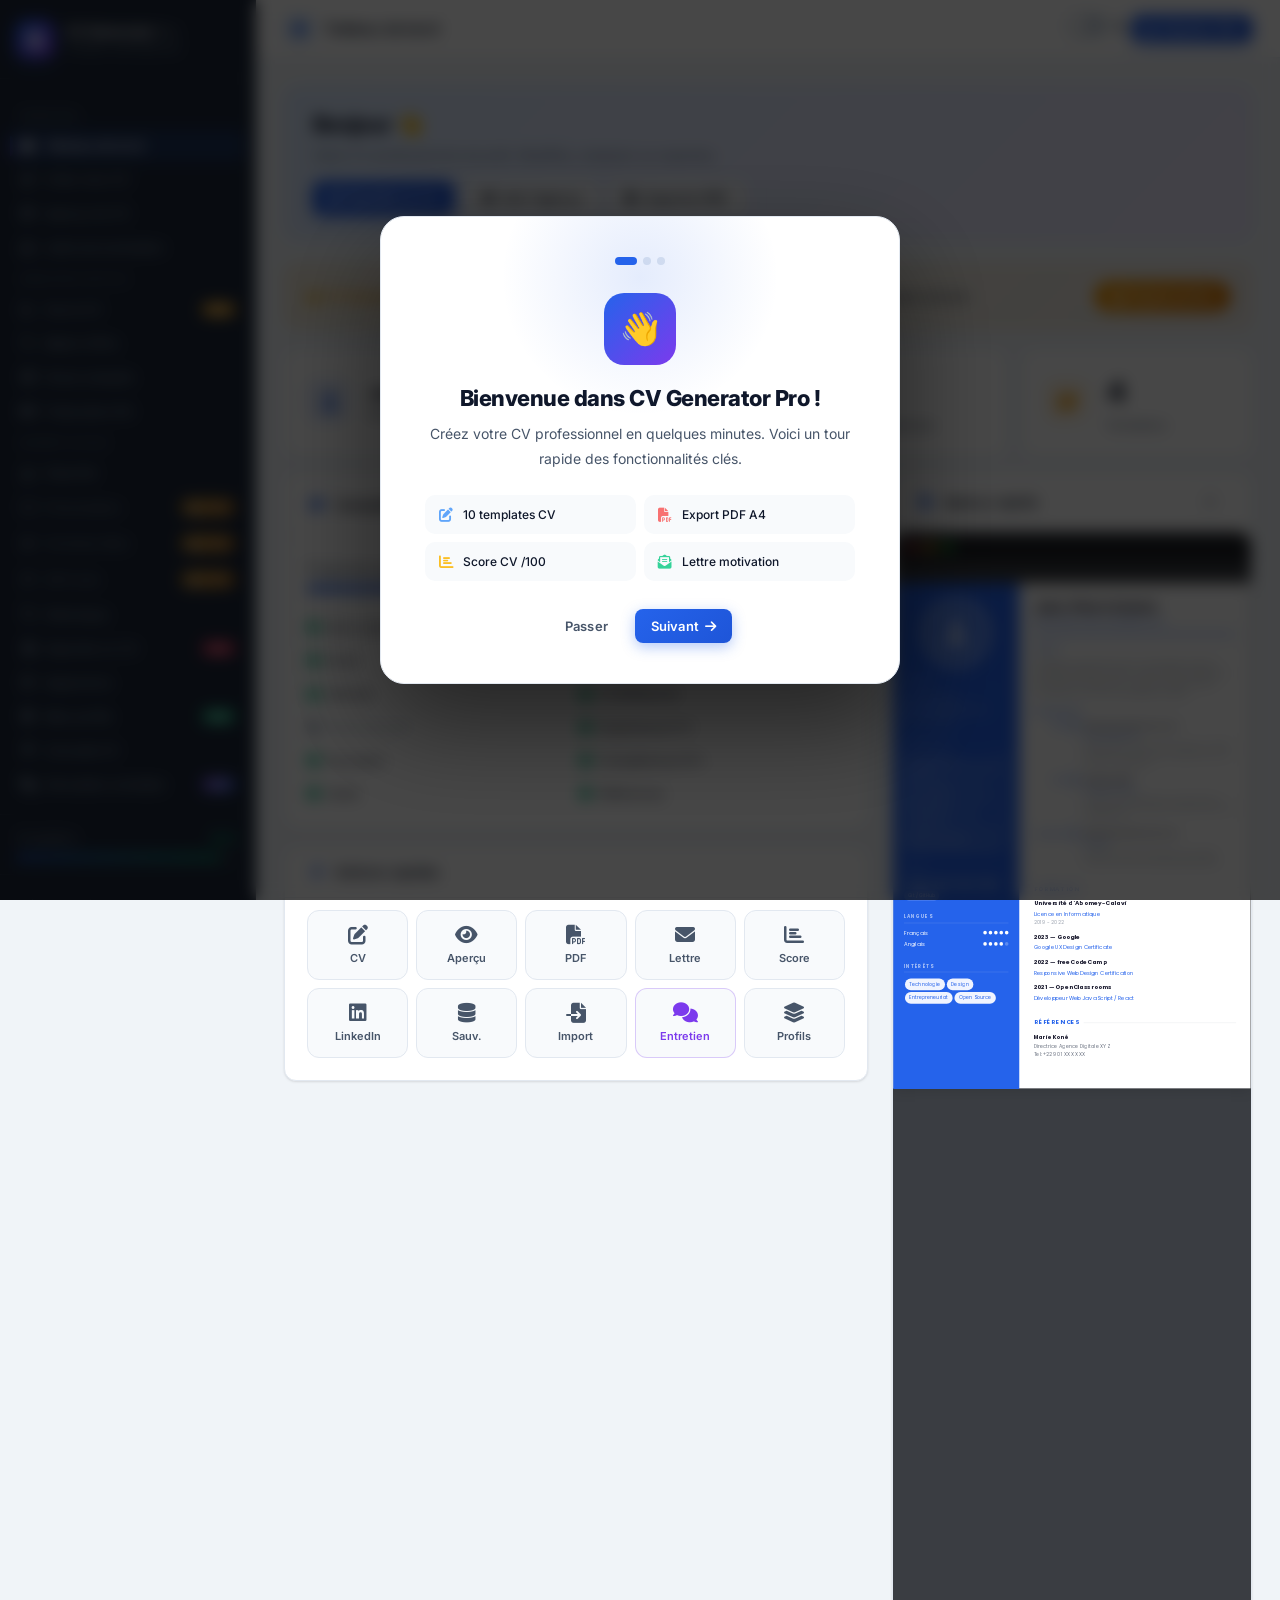
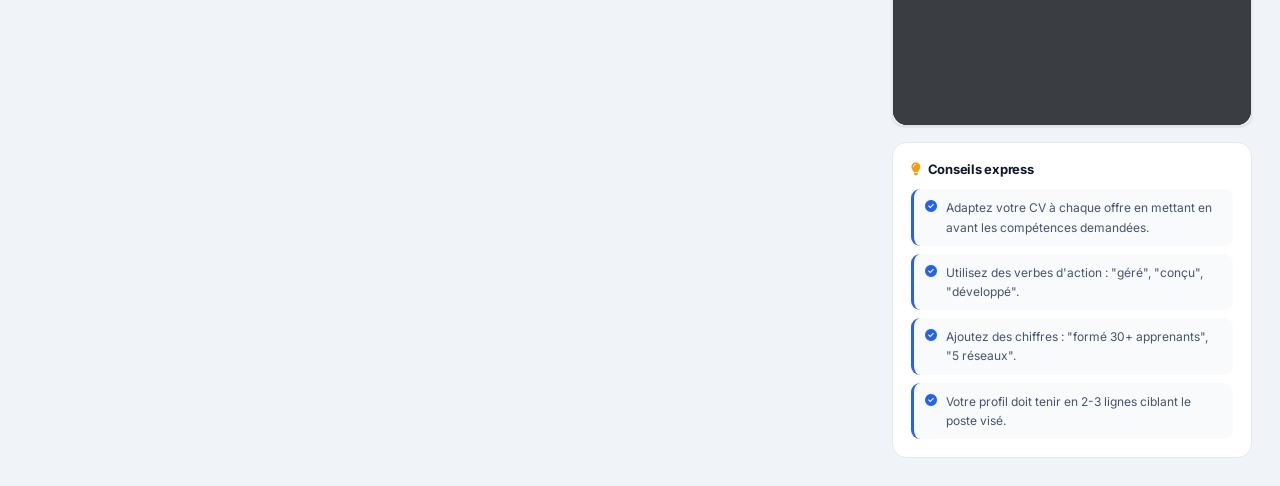
==== app.html @ 3e32acf5 "fix: export PDF templates 5-10 + hamburger mobile + landing page style Apple + buildExpItems class b" ====
<!DOCTYPE html>
<html lang="fr" data-theme="light">
<head>
  <meta charset="UTF-8" />
  <meta name="viewport" content="width=device-width, initial-scale=1.0" />
  <title>CV Generator Pro — Thibaut A. Hoyochi</title>
  <link rel="preconnect" href="https://fonts.googleapis.com" />
  <link rel="preconnect" href="https://fonts.gstatic.com" crossorigin />
  <link href="https://fonts.googleapis.com/css2?family=Inter:wght@300;400;500;600;700&family=Poppins:wght@300;400;500;600;700;800&family=Montserrat:wght@400;500;600;700;800&family=Playfair+Display:wght@400;600;700&family=Raleway:wght@400;500;600;700&family=Lato:wght@300;400;700&display=swap" rel="stylesheet" />
  <link rel="stylesheet" href="https://cdnjs.cloudflare.com/ajax/libs/font-awesome/6.5.0/css/all.min.css" />
  <script src="https://cdnjs.cloudflare.com/ajax/libs/qrcodejs/1.0.0/qrcode.min.js"></script>
  <link rel="stylesheet" href="style.css" />
  <link rel="stylesheet" href="templates/template1.css" />
  <link rel="stylesheet" href="templates/template2.css" />
  <link rel="stylesheet" href="templates/template3.css" />
  <link rel="stylesheet" href="templates/template4.css" />
  <link rel="stylesheet" href="templates/template5.css" />
  <link rel="stylesheet" href="templates/template6.css" />
  <link rel="stylesheet" href="templates/template7.css" />
  <link rel="stylesheet" href="templates/template8.css" />
  <link rel="stylesheet" href="templates/template9.css" />
  <link rel="stylesheet" href="templates/template10.css" />
  <style>
    /* ── PREMIUM INLINE OVERRIDES ── */
    /* qa-grid : grille des actions rapides */
    .qa-grid { display:grid; grid-template-columns:repeat(5,1fr); gap:8px; }
    .qa-btn {
      display:flex; flex-direction:column; align-items:center; gap:6px;
      padding:14px 4px; background:var(--bg-input); border:1.5px solid var(--border);
      border-radius:12px; cursor:pointer; transition:all 0.18s;
      font-size:11px; font-weight:600; color:var(--text-secondary); font-family:var(--font);
    }
    .qa-btn i { font-size:18px; }
    .qa-btn:hover { background:var(--primary-light); border-color:var(--primary); color:var(--primary); transform:translateY(-2px); box-shadow:0 4px 12px rgba(37,99,235,0.15); }
    [data-theme="dark"] .qa-btn:hover { background:rgba(37,99,235,0.12); }

    /* dash layout */
    .dash-grid { display:grid; grid-template-columns:1fr 360px; gap:24px; align-items:start; }
    .dash-tips-mobile { display:none; }
    .dash-tips-desktop { display:block; }

    /* stat-name cell */
    .stat-name-cell { font-size:14px !important; font-weight:700; white-space:nowrap; overflow:hidden; text-overflow:ellipsis; max-width:100px; display:block; }

    /* mb utilities */
    .mb-16 { margin-bottom:16px; }

    /* ── RESPONSIVE MOBILE (600px) — dashboard ── */
    @media (max-width:600px) {
      /* Layout */
      .dash-grid { grid-template-columns:1fr !important; gap:12px; }
      .dash-side-col { display:none !important; }
      .dash-tips-mobile { display:block !important; margin-top:0; }
      .dash-tips-desktop { display:none !important; }

      /* Stats */
      .stats-grid { grid-template-columns:1fr 1fr !important; gap:10px; }
      .stat-name-cell { font-size:13px !important; max-width:80px; }

      /* Welcome banner */
      .welcome-banner { flex-direction:column !important; }
      .welcome-banner img { display:none !important; }
      .welcome-banner h2 { font-size:17px; }
      .welcome-actions { flex-wrap:wrap; }
      .welcome-actions .btn { flex:1; min-width:100px; font-size:12px; padding:8px 8px; }

      /* Pro banner */
      .pro-banner { flex-direction:column !important; gap:8px; text-align:center; }

      /* Quick actions : 5 colonnes compactes */
      .qa-grid { grid-template-columns:repeat(5,1fr) !important; gap:6px; }
      .qa-btn { padding:10px 2px; font-size:9.5px; gap:4px; border-radius:10px; }
      .qa-btn i { font-size:16px; }

      /* Page */
      .page { padding:12px !important; }
      .card-body { padding:12px !important; }
      .card-header { padding:10px 12px !important; }

      /* Bottom nav space */
      .main-content { padding-bottom:66px !important; }
    }

    /* ── BOTTOM NAV : visible à 600px ── */
    @media (max-width:600px) {
      .mobile-bottom-nav { display:block !important; }
    }
    .qa-btn i { font-size:20px; }
    .welcome-banner { background:linear-gradient(135deg,#dbeafe 0%,#ede9fe 100%); border-radius:16px; padding:24px 28px; margin-bottom:24px; border:1px solid rgba(37,99,235,0.12); display:flex; align-items:center; justify-content:space-between; gap:20px; }
    [data-theme="dark"] .welcome-banner { background:linear-gradient(135deg,rgba(37,99,235,0.12),rgba(124,58,237,0.1)); border-color:rgba(37,99,235,0.2); }
    .welcome-banner h2 { font-size:22px; font-weight:800; letter-spacing:-0.03em; margin-bottom:6px; }
    .welcome-banner p { font-size:13px; color:var(--text-secondary); }
    .welcome-actions { display:flex; gap:10px; margin-top:16px; flex-wrap:wrap; }
    .section-label { font-size:11px; font-weight:700; letter-spacing:0.1em; text-transform:uppercase; color:var(--text-muted); margin:0 0 14px; display:flex; align-items:center; gap:8px; }
    .section-label::after { content:''; flex:1; height:1px; background:var(--border); }
    .dash-grid { display:grid; grid-template-columns:1fr 360px; gap:24px; align-items:start; }
    .mini-preview-wrap { background:#2d3035; border-radius:14px; overflow:hidden; }
    .mini-preview-bar { background:#1e2025; padding:10px 14px; display:flex; align-items:center; gap:8px; border-bottom:1px solid rgba(255,255,255,0.06); }
    .mini-dot { width:10px; height:10px; border-radius:50%; }
    .mini-preview-body { padding:20px; display:flex; justify-content:center; background:#3a3d42; min-height:220px; overflow:hidden; }
    .mini-preview-body > div { transform:scale(0.45); transform-origin:top center; pointer-events:none; }
    .stat-num { font-size:28px; font-weight:800; letter-spacing:-0.04em; color:var(--text); }
    .stat-lbl { font-size:11px; color:var(--text-secondary); font-weight:500; margin-top:2px; }
    .page-hdr { margin-bottom:28px; }
    .page-hdr h2 { font-size:20px; font-weight:800; letter-spacing:-0.02em; margin-bottom:4px; }
    .page-hdr p { font-size:13px; color:var(--text-secondary); }
    .dash-action-btn { display:flex; flex-direction:column; align-items:center; gap:8px; padding:16px 8px; background:var(--bg-input); border:1.5px solid var(--border); border-radius:14px; cursor:pointer; transition:all 0.2s; font-size:11px; font-weight:600; color:var(--text-secondary); font-family:var(--font); }
    .dash-action-btn:hover { background:var(--primary-light); border-color:var(--primary); color:var(--primary); transform:translateY(-2px); }
    .dash-action-btn i { font-size:18px; }
    [data-theme="dark"] .dash-action-btn:hover { background:rgba(37,99,235,0.1); }
    #quickActionsGrid { display:grid; grid-template-columns:repeat(5,1fr); gap:8px; }
    @media(max-width:600px){ #quickActionsGrid { grid-template-columns:repeat(4,1fr); gap:8px; } }
    .nav-section { font-size:9px; font-weight:800; letter-spacing:0.15em; text-transform:uppercase; color:var(--text-muted); padding:0 10px; margin:18px 0 6px; opacity:0.6; }
    .tips-card { background:var(--bg-card); border:1px solid var(--border); border-radius:14px; padding:18px; }
    .tips-card h4 { font-size:13px; font-weight:700; margin-bottom:12px; display:flex; align-items:center; gap:7px; }
    .tip-row { display:flex; gap:9px; padding:9px 11px; background:var(--bg-input); border-radius:9px; border-left:3px solid var(--primary); margin-bottom:8px; font-size:12px; color:var(--text-secondary); line-height:1.6; }
    .tip-row:last-child { margin-bottom:0; }
    .checklist-grid { display:grid; grid-template-columns:1fr 1fr; gap:6px; margin-top:14px; }
    .checklist-item { display:flex; align-items:center; gap:7px; font-size:12px; padding:4px 0; }
    [data-theme="dark"] .welcome-banner h2, [data-theme="dark"] .welcome-banner p { color:var(--text); }

    /* ── CROP MODAL ── */
    #cropContainer { touch-action: none; }
    #cropContainer:active { cursor: grabbing; }

    /* ── PRO SYSTEM ── */
    .pro-badge {
      display: inline-flex; align-items: center; gap: 4px;
      background: linear-gradient(135deg, #f59e0b, #d97706);
      color: #fff; font-size: 9px; font-weight: 800;
      padding: 2px 7px; border-radius: 20px; letter-spacing: 0.5px;
      margin-left: auto; text-transform: uppercase;
    }
    .nav-item.pro-locked { opacity: 0.75; }
    .nav-item.pro-locked:hover { background: rgba(245,158,11,0.1) !important; color: var(--text-sidebar) !important; }

    .pro-overlay {
      position: fixed; inset: 0; z-index: 500;
      background: rgba(0,0,0,0.65); backdrop-filter: blur(6px);
      display: flex; align-items: center; justify-content: center;
      animation: fadeIn 0.2s ease;
    }
    .pro-overlay.hidden { display: none; }
    .pro-card {
      background: var(--bg-card); border: 1px solid var(--border);
      border-radius: 24px; padding: 40px 44px; max-width: 480px; width: 90%;
      text-align: center; box-shadow: 0 32px 80px rgba(0,0,0,0.4);
      animation: modalIn 0.3s cubic-bezier(.34,1.56,.64,1);
    }
    .pro-card .pro-icon {
      width: 72px; height: 72px; border-radius: 20px; margin: 0 auto 20px;
      background: linear-gradient(135deg,#f59e0b,#d97706);
      display: flex; align-items: center; justify-content: center;
      font-size: 32px; box-shadow: 0 8px 24px rgba(245,158,11,0.35);
    }
    .pro-card h2 { font-size: 22px; font-weight: 800; letter-spacing: -0.5px; margin-bottom: 10px; }
    .pro-card p { font-size: 14px; color: var(--text-secondary); margin-bottom: 24px; line-height: 1.7; }
    .pro-features { display: grid; grid-template-columns: 1fr 1fr; gap: 8px; margin-bottom: 28px; text-align: left; }
    .pro-feat { display: flex; align-items: center; gap: 8px; font-size: 13px; color: var(--text); padding: 8px 12px; background: var(--bg-input); border-radius: 8px; }
    .pro-feat i { color: #f59e0b; font-size: 13px; flex-shrink: 0; }
    .pro-price { font-size: 28px; font-weight: 900; letter-spacing: -1px; margin-bottom: 6px; }
    .pro-price span { font-size: 14px; font-weight: 400; color: var(--text-secondary); }
    .btn-pro {
      width: 100%; padding: 14px; border-radius: 50px; font-size: 15px; font-weight: 700;
      background: linear-gradient(135deg,#f59e0b,#d97706); color: #fff; border: none;
      cursor: pointer; display: flex; align-items: center; justify-content: center; gap: 10px;
      box-shadow: 0 6px 20px rgba(245,158,11,0.35); transition: all 0.2s; margin-bottom: 12px;
    }
    .btn-pro:hover { transform: translateY(-2px); box-shadow: 0 10px 28px rgba(245,158,11,0.5); }
    .btn-pro-close { background: none; border: none; color: var(--text-muted); font-size: 13px; cursor: pointer; text-decoration: underline; }
    .btn-pro-close:hover { color: var(--text); }

    /* Pro banner in dashboard */
    .pro-banner {
      background: linear-gradient(135deg, rgba(245,158,11,0.12), rgba(217,119,6,0.08));
      border: 1px solid rgba(245,158,11,0.25); border-radius: 14px;
      padding: 16px 20px; margin-bottom: 20px;
      display: flex; align-items: center; justify-content: space-between; gap: 16px;
    }
    .pro-banner-text { font-size: 13px; color: var(--text); }
    .pro-banner-text strong { color: #f59e0b; }
    .btn-pro-sm {
      background: linear-gradient(135deg,#f59e0b,#d97706); color: #fff;
      border: none; padding: 8px 18px; border-radius: 50px; font-size: 12px;
      font-weight: 700; cursor: pointer; white-space: nowrap; transition: all 0.2s;
      display: flex; align-items: center; gap: 6px; flex-shrink: 0;
    }
    .btn-pro-sm:hover { transform: translateY(-1px); box-shadow: 0 4px 14px rgba(245,158,11,0.4); }
  </style>
</head>
<body>
<div class="app-layout">
  <div class="sidebar-overlay" id="sidebarOverlay" onclick="toggleSidebar()"></div>

  <!-- ══════════ SIDEBAR ══════════ -->
  <aside class="sidebar" id="sidebar">
    <div class="sidebar-logo">
      <a href="index.html" style="text-decoration:none;display:flex;align-items:center;gap:12px">
        <div class="sidebar-logo-icon"><i class="fas fa-file-alt"></i></div>
        <div class="sidebar-logo-text">
          <h1>CV Generator <span style="font-weight:300;opacity:.7">Pro</span></h1>
          <p>Créateur professionnel</p>
        </div>
      </a>
    </div>

    <nav class="sidebar-nav">
      <div class="nav-section">Principal</div>
      <button class="nav-item active" data-page="dashboard" onclick="showPage('dashboard',this)">
        <i class="fas fa-home"></i> Tableau de bord
      </button>
      <button class="nav-item" data-page="builder" onclick="showPage('builder',this)">
        <i class="fas fa-edit"></i> Créer mon CV
      </button>
      <button class="nav-item" data-page="preview" onclick="showPage('preview',this)">
        <i class="fas fa-eye"></i> Aperçu du CV
      </button>
      <button class="nav-item" data-page="cover-letter" onclick="showPage('cover-letter',this)">
        <i class="fas fa-envelope-open-text"></i> Lettre de motivation
      </button>

      <div class="nav-section" style="margin-top:8px">Analyse & Outils</div>
      <button class="nav-item" data-page="score" onclick="showPage('score',this)">
        <i class="fas fa-chart-bar"></i> Score CV
        <span class="nav-badge" style="background:var(--warning)">NEW</span>
      </button>
      <button class="nav-item" data-page="match" onclick="showPage('match',this)">
        <i class="fas fa-search"></i> Match Offre
      </button>
      <button class="nav-item" data-page="linkedin" onclick="showPage('linkedin',this)">
        <i class="fab fa-linkedin"></i> Posts LinkedIn
      </button>
      <button class="nav-item" data-page="translate" onclick="showPage('translate',this)">
        <i class="fas fa-language"></i> Traduction EN
      </button>

      <div class="nav-section" style="margin-top:8px">Export & Plus</div>
      <button class="nav-item" data-page="export" onclick="showPage('export',this)">
        <i class="fas fa-download"></i> Exporter
      </button>
      <button class="nav-item pro-locked" onclick="requirePro('Mode Présentation')">
        <i class="fas fa-tv"></i> Présentation <span class="pro-badge"><i class="fas fa-crown"></i> PRO</span>
      </button>
      <button class="nav-item pro-locked" onclick="requirePro('Portfolio Web')">
        <i class="fas fa-globe"></i> Portfolio Web <span class="pro-badge"><i class="fas fa-crown"></i> PRO</span>
      </button>
      <button class="nav-item pro-locked" onclick="requirePro('QR Code')">
        <i class="fas fa-qrcode"></i> QR Code <span class="pro-badge"><i class="fas fa-crown"></i> PRO</span>
      </button>
      <button class="nav-item" data-page="history" onclick="showPage('history',this)">
        <i class="fas fa-history"></i> Historique
      </button>
      <button class="nav-item" data-page="import-cv" onclick="showPage('import-cv',this)">
        <i class="fas fa-file-import"></i> Importer un CV
        <span class="nav-badge" style="background:#e11d48">NEW</span>
      </button>
      <button class="nav-item" data-page="settings" onclick="showPage('settings',this)">
        <i class="fas fa-sliders-h"></i> Apparence
      </button>
      <button class="nav-item" data-page="profiles" onclick="showPage('profiles',this)">
        <i class="fas fa-layer-group"></i> Mes profils
        <span class="nav-badge" style="background:var(--success)">NEW</span>
      </button>
      <button class="nav-item" data-page="tips" onclick="showPage('tips',this)">
        <i class="fas fa-lightbulb"></i> Conseils CV
      </button>
      <button class="nav-item" data-page="interview" onclick="showPage('interview',this)">
        <i class="fas fa-comments"></i> Simulation entretien
        <span class="nav-badge" style="background:linear-gradient(135deg,#7c3aed,#2563EB)">NEW</span>
      </button>
    </nav>

    <div class="sidebar-completion">
      <p>Complétion <span id="sidebarCompletion">0%</span></p>
      <div class="completion-bar"><div class="completion-fill" id="sidebarCompletionBar" style="width:0%"></div></div>
    </div>
    <div class="sidebar-footer">
      <a href="index.html" style="display:flex;align-items:center;gap:8px;font-size:12px;color:var(--text-muted);text-decoration:none;padding:8px 12px;border-radius:8px;transition:background .2s;margin-bottom:8px" onmouseover="this.style.background='rgba(255,255,255,0.06)'" onmouseout="this.style.background='transparent'">
        <i class="fas fa-arrow-left"></i> Retour à l'accueil
      </a>
      <div class="save-status" id="saveStatus">
        <i class="fas fa-circle-check"></i><span>Sauvegardé automatiquement</span>
      </div>
    </div>
  </aside>

  <!-- ══════════ MAIN ══════════ -->
  <main class="main-content">
    <!-- TOPBAR -->
    <header class="topbar">
      <button class="hamburger" onclick="toggleSidebar()"><i class="fas fa-bars"></i></button>
      <div class="topbar-title" id="topbarTitle">
        <i class="fas fa-home"></i><span>Tableau de bord</span>
      </div>
      <div class="topbar-actions">
        <label class="toggle-switch" title="Mode sombre / clair">
          <input type="checkbox" id="themeToggle" onchange="toggleTheme()" />
          <div class="toggle-track"></div>
          <span class="toggle-label"><i class="fas fa-moon" id="themeIcon"></i></span>
        </label>
        <button class="btn btn-primary btn-sm" onclick="exportPDF()">
          <i class="fas fa-download"></i> Exporter PDF
        </button>
      </div>
    </header>

    <!-- ════════════════════════════════════════
         PAGE: DASHBOARD
         ════════════════════════════════════════ -->
    <section class="page active" id="page-dashboard">
      <!-- Welcome banner -->
      <div class="welcome-banner">
        <div>
          <h2>Bonjour 👋</h2>
          <p>Votre CV professionnel est prêt. Modifiez, analysez ou exportez.</p>
          <div class="welcome-actions">
            <button class="btn btn-primary" onclick="showPage('builder',document.querySelector('[data-page=builder]'))">
              <i class="fas fa-edit"></i> Modifier le CV
            </button>
            <button class="btn btn-secondary" onclick="showPage('preview',document.querySelector('[data-page=preview]'))">
              <i class="fas fa-eye"></i> Voir l'aperçu
            </button>
            <button class="btn btn-secondary" onclick="exportPDF()">
              <i class="fas fa-file-pdf"></i> Exporter PDF
            </button>
          </div>
        </div>
        <img src="https://illustrations.popsy.co/amber/designer.svg" alt="" style="height:120px;opacity:.85" onerror="this.style.display='none'">
      </div>

      <!-- Pro banner -->
      <div class="pro-banner">
        <div class="pro-banner-text">
          <strong>👑 CV Generator Pro</strong> — Débloquez la Présentation, Portfolio Web, QR Code, Posts LinkedIn et plus encore.
        </div>
        <button class="btn-pro-sm" onclick="requirePro('Version Pro complète')">
          <i class="fas fa-crown"></i> Passer en Pro
        </button>
      </div>

      <!-- Stats row -->
      <div class="stats-grid mb-16">
        <div class="stat-card card-lift">
          <div class="stat-icon blue"><i class="fas fa-user-tie"></i></div>
          <div class="stat-info">
            <div class="stat-num stat-name-cell" id="stat-name">—</div>
            <div class="stat-lbl">Nom du profil</div>
          </div>
        </div>
        <div class="stat-card card-lift">
          <div class="stat-icon green"><i class="fas fa-briefcase"></i></div>
          <div class="stat-info">
            <div class="stat-num" id="stat-exp">0</div>
            <div class="stat-lbl">Expériences</div>
          </div>
        </div>
        <div class="stat-card card-lift">
          <div class="stat-icon purple"><i class="fas fa-tools"></i></div>
          <div class="stat-info">
            <div class="stat-num" id="stat-skills">0</div>
            <div class="stat-lbl">Compétences</div>
          </div>
        </div>
        <div class="stat-card card-lift">
          <div class="stat-icon orange"><i class="fas fa-graduation-cap"></i></div>
          <div class="stat-info">
            <div class="stat-num" id="stat-edu">0</div>
            <div class="stat-lbl">Formations</div>
          </div>
        </div>
      </div>

      <!-- Dashboard: 2 cols desktop, 1 col mobile -->
      <div class="dash-grid">

        <!-- Colonne principale -->
        <div class="dash-main-col">

          <!-- Completion -->
          <div class="card mb-16">
            <div class="card-header">
              <h3><i class="fas fa-chart-pie"></i> Complétion du profil</h3>
              <span id="dashCompletionBadge" class="btn btn-sm btn-success">0%</span>
            </div>
            <div class="card-body">
              <div class="progress-bar-wrapper">
                <p><span>Progression globale</span><span id="dashCompletionPct">0%</span></p>
                <div class="progress-bar"><div class="progress-fill" id="dashCompletionBar" style="width:0%"></div></div>
              </div>
              <div class="checklist-grid" id="completionChecklist"></div>
            </div>
          </div>

          <!-- Actions rapides -->
          <div class="card mb-16">
            <div class="card-header"><h3><i class="fas fa-bolt"></i> Actions rapides</h3></div>
            <div class="card-body" style="padding-top:12px">
              <div class="qa-grid" id="quickActionsGrid">
                <button class="qa-btn" onclick="showPage('builder',document.querySelector('[data-page=builder]'))"><i class="fas fa-edit"></i><span>CV</span></button>
                <button class="qa-btn" onclick="showPage('preview',document.querySelector('[data-page=preview]'))"><i class="fas fa-eye"></i><span>Aperçu</span></button>
                <button class="qa-btn" onclick="exportPDF()"><i class="fas fa-file-pdf"></i><span>PDF</span></button>
                <button class="qa-btn" onclick="showPage('cover-letter',document.querySelector('[data-page=cover-letter]'))"><i class="fas fa-envelope"></i><span>Lettre</span></button>
                <button class="qa-btn" onclick="showPage('score',document.querySelector('[data-page=score]'))"><i class="fas fa-chart-bar"></i><span>Score</span></button>
                <button class="qa-btn" onclick="showPage('linkedin',document.querySelector('[data-page=linkedin]'))"><i class="fab fa-linkedin"></i><span>LinkedIn</span></button>
                <button class="qa-btn" onclick="exportJSON()"><i class="fas fa-database"></i><span>Sauv.</span></button>
                <button class="qa-btn" onclick="showPage('import-cv',document.querySelector('[data-page=import-cv]'))"><i class="fas fa-file-import"></i><span>Import</span></button>
                <button class="qa-btn" onclick="showPage('interview',document.querySelector('[data-page=interview]'))" style="border-color:rgba(124,58,237,0.25)"><i class="fas fa-comments" style="color:#7c3aed"></i><span style="color:#7c3aed">Entretien</span></button>
                <button class="qa-btn" onclick="showPage('profiles',document.querySelector('[data-page=profiles]'))"><i class="fas fa-layer-group"></i><span>Profils</span></button>
                <input type="file" id="importInput" accept=".json" style="display:none" onchange="importJSON(event)" />
              </div>
            </div>
          </div>

          <!-- Tips (mobile only) -->
          <div class="tips-card dash-tips-mobile">
            <h4><i class="fas fa-lightbulb" style="color:var(--warning)"></i> Conseils express</h4>
            <div class="tip-row"><i class="fas fa-check-circle" style="color:var(--primary);flex-shrink:0"></i>Adaptez votre CV à chaque offre d'emploi.</div>
            <div class="tip-row"><i class="fas fa-check-circle" style="color:var(--primary);flex-shrink:0"></i>Ajoutez des chiffres concrets : "30+ clients", "5 projets".</div>
          </div>

        </div>

        <!-- Colonne droite (cachée sur mobile) -->
        <div class="dash-side-col">
          <!-- Mini CV preview -->
          <div class="card mb-16">
            <div class="card-header">
              <h3><i class="fas fa-file-alt"></i> Aperçu rapide</h3>
              <button class="btn btn-sm btn-ghost" onclick="showPage('preview',document.querySelector('[data-page=preview]'))">
                <i class="fas fa-expand"></i>
              </button>
            </div>
            <div class="mini-preview-wrap">
              <div class="mini-preview-bar">
                <div class="mini-dot" style="background:#ff5f57"></div>
                <div class="mini-dot" style="background:#ffbd2e"></div>
                <div class="mini-dot" style="background:#28ca41"></div>
              </div>
              <div class="mini-preview-body">
                <div id="dashCvPreview"></div>
              </div>
            </div>
          </div>

          <!-- Tips (desktop only) -->
          <div class="tips-card dash-tips-desktop">
            <h4><i class="fas fa-lightbulb" style="color:var(--warning)"></i> Conseils express</h4>
            <div class="tip-row"><i class="fas fa-check-circle" style="color:var(--primary);flex-shrink:0;margin-top:2px"></i>Adaptez votre CV à chaque offre en mettant en avant les compétences demandées.</div>
            <div class="tip-row"><i class="fas fa-check-circle" style="color:var(--primary);flex-shrink:0;margin-top:2px"></i>Utilisez des verbes d'action : "géré", "conçu", "développé".</div>
            <div class="tip-row"><i class="fas fa-check-circle" style="color:var(--primary);flex-shrink:0;margin-top:2px"></i>Ajoutez des chiffres : "formé 30+ apprenants", "5 réseaux".</div>
            <div class="tip-row"><i class="fas fa-check-circle" style="color:var(--primary);flex-shrink:0;margin-top:2px"></i>Votre profil doit tenir en 2-3 lignes ciblant le poste visé.</div>
          </div>
        </div>

      </div>
    </section>

    <!-- ════════════════════════════════════════
         PAGE: BUILDER
         ════════════════════════════════════════ -->
    <section class="page" id="page-builder">
      <div class="page-hdr">
        <h2>Créer mon CV</h2>
        <p>Remplissez les informations étape par étape — votre aperçu se met à jour en temps réel.</p>
      </div>

      <!-- Wizard -->
      <div class="wizard-steps" id="wizardSteps">
        <div class="wizard-step active" data-step="1" onclick="goToStep(1)">
          <div class="wizard-step-circle">1</div>
          <div class="wizard-step-label">Infos perso</div>
        </div>
        <div class="wizard-step" data-step="2" onclick="goToStep(2)">
          <div class="wizard-step-circle">2</div>
          <div class="wizard-step-label">Expériences</div>
        </div>
        <div class="wizard-step" data-step="3" onclick="goToStep(3)">
          <div class="wizard-step-circle">3</div>
          <div class="wizard-step-label">Formation</div>
        </div>
        <div class="wizard-step" data-step="4" onclick="goToStep(4)">
          <div class="wizard-step-circle">4</div>
          <div class="wizard-step-label">Compétences</div>
        </div>
        <div class="wizard-step" data-step="5" onclick="goToStep(5)">
          <div class="wizard-step-circle"><i class="fas fa-eye" style="font-size:11px"></i></div>
          <div class="wizard-step-label">Aperçu</div>
        </div>
      </div>

      <div class="progress-bar-wrapper">
        <p><span>Étape <span id="currentStepLabel">1</span> / 5</span><span id="builderProgressPct">20%</span></p>
        <div class="progress-bar"><div class="progress-fill" id="builderProgressBar" style="width:20%"></div></div>
      </div>

      <!-- STEP 1 -->
      <div class="step-content active" id="step-1">
        <div class="card">
          <div class="card-header"><h3><i class="fas fa-user"></i> Informations personnelles</h3></div>
          <div class="card-body">
            <div class="form-group">
              <label>Photo de profil</label>
              <div class="photo-upload-area" onclick="document.getElementById('photoInput').click()">
                <div class="photo-preview" id="photoPreview"><i class="fas fa-user"></i></div>
                <div class="photo-upload-info">
                  <h4>Cliquer pour télécharger</h4>
                  <p>JPG, PNG · Max 2MB · Images uniquement</p>
                </div>
                <input type="file" id="photoInput" accept="image/*" style="display:none" onchange="handlePhotoUpload(event)" />
              </div>
            </div>
            <div class="form-row">
              <div class="form-group mb-0">
                <label>Nom complet *</label>
                <input type="text" class="form-control" id="f-name" placeholder="Ex: Jean Dupont" oninput="autosave()" />
              </div>
              <div class="form-group mb-0">
                <label>Titre professionnel *</label>
                <input type="text" class="form-control" id="f-title" placeholder="Ex: Graphiste Designer" oninput="autosave()" />
              </div>
            </div>
            <div class="form-row mt-16">
              <div class="form-group mb-0">
                <label>Email *</label>
                <input type="email" class="form-control" id="f-email" placeholder="email@exemple.com" oninput="autosave()" />
              </div>
              <div class="form-group mb-0">
                <label>Téléphone</label>
                <input type="tel" class="form-control" id="f-phone" placeholder="+229 01 XX XX XX" oninput="autosave()" />
              </div>
            </div>
            <div class="form-row mt-16">
              <div class="form-group mb-0">
                <label>Adresse</label>
                <input type="text" class="form-control" id="f-address" placeholder="Ville, Pays" oninput="autosave()" />
              </div>
              <div class="form-group mb-0">
                <label>LinkedIn</label>
                <input type="url" class="form-control" id="f-linkedin" placeholder="linkedin.com/in/..." oninput="autosave()" />
              </div>
            </div>
            <div class="form-row mt-16">
              <div class="form-group mb-0">
                <label>Portfolio / Site web</label>
                <input type="url" class="form-control" id="f-portfolio" placeholder="https://monsite.com" oninput="autosave()" />
              </div>
              <div class="form-group mb-0"></div>
            </div>
            <div class="form-group mt-16">
              <label>Profil / Résumé professionnel *</label>
              <textarea class="form-control" id="f-profile" rows="4" maxlength="600" placeholder="Décrivez-vous en 3-4 phrases..." oninput="autosave();updateCharCount(this,'profileCounter',600)"></textarea>
              <div class="char-counter" id="profileCounter">0 / 600</div>
            </div>
          </div>
        </div>
        <div class="step-nav">
          <span></span>
          <button class="btn btn-primary" onclick="goToStep(2)">Suivant : Expériences <i class="fas fa-arrow-right"></i></button>
        </div>
      </div>

      <!-- STEP 2 -->
      <div class="step-content" id="step-2">
        <div class="card">
          <div class="card-header">
            <h3><i class="fas fa-briefcase"></i> Expériences professionnelles</h3>
            <button class="btn btn-sm btn-primary" onclick="addExperience()"><i class="fas fa-plus"></i> Ajouter</button>
          </div>
          <div class="card-body"><div class="dynamic-list" id="experienceList"></div></div>
        </div>
        <div class="step-nav">
          <button class="btn btn-secondary" onclick="goToStep(1)"><i class="fas fa-arrow-left"></i> Retour</button>
          <button class="btn btn-primary" onclick="goToStep(3)">Suivant : Formation <i class="fas fa-arrow-right"></i></button>
        </div>
      </div>

      <!-- STEP 3 -->
      <div class="step-content" id="step-3">
        <div class="card mb-16">
          <div class="card-header">
            <h3><i class="fas fa-graduation-cap"></i> Formations académiques</h3>
            <button class="btn btn-sm btn-primary" onclick="addEducation()"><i class="fas fa-plus"></i> Ajouter</button>
          </div>
          <div class="card-body"><div class="dynamic-list" id="educationList"></div></div>
        </div>
        <div class="card mb-16">
          <div class="card-header">
            <h3><i class="fas fa-certificate"></i> Certifications & Attestations</h3>
            <button class="btn btn-sm btn-primary" onclick="addCertification()"><i class="fas fa-plus"></i> Ajouter</button>
          </div>
          <div class="card-body"><div class="dynamic-list" id="certificationList"></div></div>
        </div>
        <div class="step-nav">
          <button class="btn btn-secondary" onclick="goToStep(2)"><i class="fas fa-arrow-left"></i> Retour</button>
          <button class="btn btn-primary" onclick="goToStep(4)">Suivant : Compétences <i class="fas fa-arrow-right"></i></button>
        </div>
      </div>

      <!-- STEP 4 -->
      <div class="step-content" id="step-4">
        <div style="display:grid;grid-template-columns:1fr 1fr;gap:20px">
          <div class="card">
            <div class="card-header"><h3><i class="fas fa-star"></i> Compétences</h3><button class="btn btn-sm btn-primary" onclick="addSkill()"><i class="fas fa-plus"></i></button></div>
            <div class="card-body"><div id="skillsList"></div></div>
          </div>
          <div class="card">
            <div class="card-header"><h3><i class="fas fa-tools"></i> Outils & Logiciels</h3><button class="btn btn-sm btn-primary" onclick="addTool()"><i class="fas fa-plus"></i></button></div>
            <div class="card-body"><div id="toolsList"></div></div>
          </div>
          <div class="card">
            <div class="card-header"><h3><i class="fas fa-language"></i> Langues</h3><button class="btn btn-sm btn-primary" onclick="addLanguage()"><i class="fas fa-plus"></i></button></div>
            <div class="card-body"><div id="languagesList"></div></div>
          </div>
          <div class="card">
            <div class="card-header"><h3><i class="fas fa-heart"></i> Centres d'intérêt</h3><button class="btn btn-sm btn-primary" onclick="addInterest()"><i class="fas fa-plus"></i></button></div>
            <div class="card-body"><div id="interestsList"></div></div>
          </div>
        </div>
        <div class="card mt-16">
          <div class="card-header"><h3><i class="fas fa-address-card"></i> Références</h3><button class="btn btn-sm btn-primary" onclick="addReference()"><i class="fas fa-plus"></i></button></div>
          <div class="card-body"><div class="dynamic-list" id="referencesList"></div></div>
        </div>
        <div class="step-nav">
          <button class="btn btn-secondary" onclick="goToStep(3)"><i class="fas fa-arrow-left"></i> Retour</button>
          <button class="btn btn-primary" onclick="goToStep(5)">Aperçu final <i class="fas fa-eye"></i></button>
        </div>
      </div>

      <!-- STEP 5 -->
      <div class="step-content" id="step-5">
        <div class="card mb-16">
          <div class="card-header"><h3><i class="fas fa-palette"></i> Apparence du CV</h3></div>
          <div class="card-body">
            <label>Modèle</label>
            <div class="template-grid" id="templateGrid"></div>
            <label>Couleur d'accentuation</label>
            <div class="color-picker-row" id="colorPickerRow"></div>
          </div>
        </div>
        <div class="preview-panel">
          <div class="preview-toolbar">
            <p><i class="fas fa-file-alt"></i> Aperçu en temps réel</p>
            <div class="preview-scale-btns">
              <button class="preview-scale-btn active" onclick="setPreviewScale(0.65,this)">65%</button>
              <button class="preview-scale-btn" onclick="setPreviewScale(0.80,this)">80%</button>
              <button class="preview-scale-btn" onclick="setPreviewScale(1,this)">100%</button>
            </div>
          </div>
          <div class="preview-viewport">
            <div class="preview-scale-wrapper" id="builderPreviewScale" style="transform:scale(0.65)">
              <div id="builderCvPreview"></div>
            </div>
          </div>
        </div>
        <div class="step-nav">
          <button class="btn btn-secondary" onclick="goToStep(4)"><i class="fas fa-arrow-left"></i> Retour</button>
          <div style="display:flex;gap:8px">
            <button class="btn btn-secondary" onclick="exportPDF()"><i class="fas fa-file-pdf"></i> Exporter PDF</button>
            <button class="btn btn-primary" onclick="showPage('cover-letter',document.querySelector('[data-page=cover-letter]'))"><i class="fas fa-envelope"></i> Lettre de motivation</button>
          </div>
        </div>
      </div>
    </section>

    <!-- ════ PAGE: PREVIEW ════ -->
    <section class="page" id="page-preview">
      <div class="page-hdr"><h2>Aperçu du CV</h2><p>Visualisez et choisissez votre template avant d'exporter.</p></div>
      <div class="card mb-16">
        <div class="card-header">
          <h3><i class="fas fa-palette"></i> Apparence</h3>
          <div style="display:flex;gap:8px">
            <button class="btn btn-sm btn-secondary" onclick="exportPDF()"><i class="fas fa-file-pdf"></i> PDF</button>
            <button class="btn btn-sm btn-secondary" onclick="copyToClipboard()"><i class="fas fa-copy"></i> Copier texte</button>
          </div>
        </div>
        <div class="card-body">
          <div class="form-row">
            <div><label>Modèle</label><div class="template-grid" id="templateGridPreview"></div></div>
            <div><label>Couleur</label><div class="color-picker-row" id="colorPickerPreview"></div></div>
          </div>
        </div>
      </div>
      <div class="preview-panel">
        <div class="preview-toolbar">
          <p><i class="fas fa-file-alt"></i> Aperçu CV complet</p>
          <div class="preview-scale-btns">
            <button class="preview-scale-btn active" onclick="setPreviewScale2(0.65,this)">65%</button>
            <button class="preview-scale-btn" onclick="setPreviewScale2(0.80,this)">80%</button>
            <button class="preview-scale-btn" onclick="setPreviewScale2(1,this)">100%</button>
          </div>
        </div>
        <div class="preview-viewport">
          <div class="preview-scale-wrapper" id="previewScale" style="transform:scale(0.65)">
            <div id="mainCvPreview"></div>
          </div>
        </div>
      </div>
    </section>

    <!-- ════ PAGE: COVER LETTER ════ -->
    <section class="page" id="page-cover-letter">
      <div class="page-hdr"><h2>Lettre de motivation</h2><p>Générez une lettre personnalisée adaptée à chaque offre.</p></div>
      <div style="display:grid;grid-template-columns:360px 1fr;gap:24px;align-items:start">
        <div class="card">
          <div class="card-header"><h3><i class="fas fa-sliders"></i> Paramètres</h3></div>
          <div class="card-body">
            <div class="form-group"><label>Poste visé *</label><input type="text" class="form-control" id="cl-poste" placeholder="Ex: Graphiste Designer Senior" /></div>
            <div class="form-group"><label>Nom de l'entreprise *</label><input type="text" class="form-control" id="cl-entreprise" placeholder="Ex: Agence Créative XYZ" /></div>
            <div class="form-group"><label>Nom du recruteur</label><input type="text" class="form-control" id="cl-recruteur" placeholder="Ex: M. Martin" /></div>
            <div class="form-group"><label>Ville</label><input type="text" class="form-control" id="cl-ville" placeholder="Ex: Cotonou" /></div>
            <div class="form-group"><label>Ton de la lettre</label>
              <select class="form-control" id="cl-ton">
                <option value="formel">Formel & Professionnel</option>
                <option value="dynamique">Dynamique & Motivé</option>
                <option value="creatif">Créatif & Original</option>
              </select>
            </div>
            <div class="form-group"><label>Variation</label>
              <select class="form-control" id="cl-variation">
                <option value="1">Variation 1 — Standard</option>
                <option value="2">Variation 2 — Points forts mis en avant</option>
                <option value="3">Variation 3 — Storytelling</option>
              </select>
            </div>
            <button class="btn btn-primary w-100" onclick="generateCoverLetter()"><i class="fas fa-magic"></i> Générer la lettre</button>
            <div style="display:flex;gap:8px;margin-top:10px">
              <button class="btn btn-sm btn-secondary w-100" onclick="exportCoverLetterPDF()"><i class="fas fa-file-pdf"></i> Exporter PDF</button>
              <button class="btn btn-sm btn-ghost w-100" onclick="copyCoverLetter()"><i class="fas fa-copy"></i> Copier</button>
            </div>
          </div>
        </div>
        <div class="card">
          <div class="card-header"><h3><i class="fas fa-eye"></i> Aperçu / Édition</h3></div>
          <div class="card-body">
            <textarea class="cover-letter-output" id="coverLetterText" rows="24" placeholder="Remplissez le formulaire et cliquez sur 'Générer'..."></textarea>
          </div>
        </div>
      </div>
    </section>

    <!-- ════ PAGE: SCORE CV ════ -->
    <section class="page" id="page-score">
      <div class="page-hdr"><h2>Score CV</h2><p>Analysez la qualité de votre CV et obtenez des recommandations.</p></div>
      <div class="score-hero">
        <div class="score-ring-wrap">
          <svg class="score-ring" viewBox="0 0 120 120">
            <circle cx="60" cy="60" r="50" fill="none" stroke="var(--border)" stroke-width="10"/>
            <circle cx="60" cy="60" r="50" fill="none" stroke="var(--primary)" stroke-width="10"
              stroke-dasharray="314" stroke-dashoffset="314" stroke-linecap="round"
              id="scoreRingCircle" style="transition:stroke-dashoffset 1.2s ease;transform:rotate(-90deg);transform-origin:60px 60px"/>
          </svg>
          <div class="score-ring-label"><span id="scoreValue">0</span><small>/100</small></div>
        </div>
        <div class="score-hero-info">
          <h2 id="scoreTitle">Cliquez sur Analyser</h2>
          <p id="scoreSubtitle" style="color:var(--text-secondary);font-size:13px">Obtenez votre score sur 100 avec recommandations personnalisées</p>
          <button class="btn btn-primary btn-lg" onclick="analyzeCV()" style="margin-top:16px"><i class="fas fa-chart-bar"></i> Analyser mon CV</button>
        </div>
      </div>
      <div style="display:grid;grid-template-columns:1fr 1fr;gap:16px;margin-top:24px" id="scoreCriteria"></div>
      <div class="card mt-16" id="scoreRecommendations" style="display:none">
        <div class="card-header"><h3><i class="fas fa-magic"></i> Recommandations personnalisées</h3></div>
        <div class="card-body" id="scoreRecList"></div>
      </div>
    </section>

    <!-- ════ PAGE: MATCH OFFRE ════ -->
    <section class="page" id="page-match">
      <div class="page-hdr"><h2>Match avec l'offre</h2><p>Analysez la compatibilité de votre CV avec une offre d'emploi.</p></div>
      <div style="display:grid;grid-template-columns:1fr 1fr;gap:24px;align-items:start">
        <div class="card">
          <div class="card-header"><h3><i class="fas fa-paste"></i> Coller l'offre d'emploi</h3></div>
          <div class="card-body">
            <div class="form-group"><label>Titre du poste ciblé</label><input type="text" class="form-control" id="match-title" placeholder="Ex: Graphiste Senior" /></div>
            <div class="form-group"><label>Texte de l'offre d'emploi *</label><textarea class="form-control" id="match-offer" rows="12" placeholder="Collez ici le texte complet de l'offre..."></textarea></div>
            <button class="btn btn-primary w-100" onclick="matchOffer()"><i class="fas fa-search"></i> Analyser la compatibilité</button>
          </div>
        </div>
        <div>
          <div class="card mb-16" id="matchResultCard" style="display:none">
            <div class="card-header"><h3><i class="fas fa-percentage"></i> Score de compatibilité</h3></div>
            <div class="card-body" style="text-align:center">
              <div class="match-score-display">
                <div class="match-score-circle" id="matchScoreCircle"><span id="matchScorePct">0%</span></div>
                <p id="matchScoreLabel" style="margin-top:12px;font-weight:600;font-size:15px"></p>
              </div>
            </div>
          </div>
          <div class="card mb-16" id="matchKeywordsCard" style="display:none">
            <div class="card-header"><h3><i class="fas fa-check-circle" style="color:var(--success)"></i> Mots-clés présents</h3></div>
            <div class="card-body"><div id="matchFoundKeywords" style="display:flex;flex-wrap:wrap;gap:8px"></div></div>
          </div>
          <div class="card" id="matchMissingCard" style="display:none">
            <div class="card-header"><h3><i class="fas fa-times-circle" style="color:var(--danger)"></i> Mots-clés manquants</h3></div>
            <div class="card-body"><div id="matchMissingKeywords" style="display:flex;flex-wrap:wrap;gap:8px"></div></div>
          </div>
        </div>
      </div>
    </section>

    <!-- ════ PAGE: LINKEDIN ════ -->
    <section class="page" id="page-linkedin">
      <div class="page-hdr"><h2>Posts LinkedIn</h2><p>Générez des posts professionnels basés sur votre profil.</p></div>
      <div style="display:grid;grid-template-columns:360px 1fr;gap:24px;align-items:start">
        <div class="card">
          <div class="card-header"><h3><i class="fas fa-sliders"></i> Paramètres</h3></div>
          <div class="card-body">
            <div class="form-group"><label>Type de post</label>
              <select class="form-control" id="li-type">
                <option value="intro">🙋 Présentation professionnelle</option>
                <option value="competence">🎯 Mise en avant d'une compétence</option>
                <option value="experience">💼 Partage d'expérience</option>
                <option value="recherche">🔍 Recherche d'emploi / mission</option>
                <option value="conseil">💡 Conseil / Tip professionnel</option>
                <option value="milestone">🏆 Célébration d'une réalisation</option>
              </select>
            </div>
            <div class="form-group"><label>Sujet spécifique</label><input type="text" class="form-control" id="li-sujet" placeholder="Ex: mon expérience en IA, branding..." /></div>
            <div class="form-group"><label>Hashtags</label><input type="text" class="form-control" id="li-hashtags" value="#GraphismeDesign #CommunityManager #IA #Benin" /></div>
            <button class="btn btn-primary w-100" onclick="generateLinkedInPost()"><i class="fas fa-magic"></i> Générer le post</button>
            <div style="display:flex;gap:8px;margin-top:10px">
              <button class="btn btn-sm btn-secondary w-100" onclick="copyLinkedInPost()"><i class="fas fa-copy"></i> Copier</button>
              <button class="btn btn-sm btn-ghost w-100" onclick="regenerateLinkedInPost()"><i class="fas fa-redo"></i> Variante</button>
            </div>
            <div style="margin-top:16px"><label>Hashtags suggérés</label>
              <div style="display:flex;flex-wrap:wrap;gap:6px;margin-top:6px">
                <span onclick="addHashtag('#GraphismeDesign')" style="cursor:pointer;background:var(--primary);color:#fff;padding:4px 10px;border-radius:20px;font-size:11px;font-weight:600">#GraphismeDesign</span>
                <span onclick="addHashtag('#CommunityManager')" style="cursor:pointer;background:var(--primary);color:#fff;padding:4px 10px;border-radius:20px;font-size:11px;font-weight:600">#CommunityManager</span>
                <span onclick="addHashtag('#IA')" style="cursor:pointer;background:var(--secondary);color:#fff;padding:4px 10px;border-radius:20px;font-size:11px;font-weight:600">#IA</span>
                <span onclick="addHashtag('#Branding')" style="cursor:pointer;background:var(--secondary);color:#fff;padding:4px 10px;border-radius:20px;font-size:11px;font-weight:600">#Branding</span>
                <span onclick="addHashtag('#Freelance')" style="cursor:pointer;background:var(--success);color:#fff;padding:4px 10px;border-radius:20px;font-size:11px;font-weight:600">#Freelance</span>
              </div>
            </div>
          </div>
        </div>
        <div class="card">
          <div class="card-header">
            <h3><i class="fab fa-linkedin"></i> Aperçu du post</h3>
            <span class="btn btn-sm btn-ghost" id="li-char-count" style="color:var(--text-muted)">0 / 3000</span>
          </div>
          <div class="card-body">
            <div class="li-post-preview">
              <div style="display:flex;align-items:center;gap:10px;margin-bottom:14px">
                <div style="width:44px;height:44px;border-radius:50%;background:var(--primary);display:flex;align-items:center;justify-content:center;color:#fff;font-weight:700;font-size:16px">T</div>
                <div>
                  <div style="font-weight:700;font-size:13px" id="li-preview-name">Thibaut A. Hoyochi</div>
                  <div style="font-size:11px;color:var(--text-secondary)" id="li-preview-title">Graphiste Designer & Community Manager</div>
                  <div style="font-size:10px;color:var(--text-muted)">Maintenant</div>
                </div>
              </div>
              <div class="li-post-text" id="liPostText" style="color:var(--text-secondary);font-size:13px">
                Remplissez le formulaire et cliquez sur "Générer" pour créer votre post LinkedIn...
              </div>
            </div>
          </div>
        </div>
      </div>
    </section>

    <!-- ════ PAGE: EXPORT ════ -->
    <section class="page" id="page-export">
      <div class="page-hdr"><h2>Exporter</h2><p>Téléchargez votre CV dans le format de votre choix.</p></div>
      <div style="display:grid;grid-template-columns:repeat(3,1fr);gap:20px">
        <div class="card">
          <div class="card-header"><h3><i class="fas fa-file-pdf"></i> PDF haute qualité</h3></div>
          <div class="card-body" style="text-align:center">
            <p style="font-size:13px;color:var(--text-secondary);margin-bottom:16px">Format A4, couleurs préservées, prêt à envoyer aux recruteurs.</p>
            <button class="btn btn-primary w-100 btn-lg" onclick="exportPDF()"><i class="fas fa-print"></i> Imprimer / PDF</button>
          </div>
        </div>
        <div class="card">
          <div class="card-header"><h3><i class="fas fa-file-word"></i> Export Word / RTF</h3></div>
          <div class="card-body">
            <div class="form-group"><label>Format</label>
              <select class="form-control" id="word-format">
                <option value="docx">Word (.doc) — via HTML</option>
                <option value="rtf">Rich Text (.rtf)</option>
                <option value="txt">Texte brut (.txt)</option>
              </select>
            </div>
            <div class="form-group"><label>Langue</label>
              <select class="form-control" id="word-lang">
                <option value="fr">Français</option>
                <option value="en">Anglais (traduit)</option>
              </select>
            </div>
            <button class="btn btn-secondary w-100" onclick="exportWord()"><i class="fas fa-download"></i> Télécharger</button>
          </div>
        </div>
        <div class="card">
          <div class="card-header"><h3><i class="fas fa-database"></i> Sauvegarde JSON</h3></div>
          <div class="card-body" style="text-align:center">
            <p style="font-size:13px;color:var(--text-secondary);margin-bottom:16px">Sauvegardez toutes vos données pour les restaurer plus tard.</p>
            <button class="btn btn-secondary w-100" onclick="exportJSON()" style="margin-bottom:10px"><i class="fas fa-download"></i> Exporter JSON</button>
            <button class="btn btn-ghost w-100" onclick="document.getElementById('importInput2').click()"><i class="fas fa-upload"></i> Importer JSON</button>
            <input type="file" id="importInput2" accept=".json" style="display:none" onchange="importJSON(event)" />
          </div>
        </div>
        <div class="card">
          <div class="card-header"><h3><i class="fas fa-clipboard"></i> Copier le texte</h3></div>
          <div class="card-body" style="text-align:center">
            <p style="font-size:13px;color:var(--text-secondary);margin-bottom:16px">Copiez le contenu texte du CV dans le presse-papiers.</p>
            <button class="btn btn-secondary w-100" onclick="copyToClipboard()"><i class="fas fa-copy"></i> Copier texte</button>
          </div>
        </div>
        <div class="card">
          <div class="card-header"><h3><i class="fas fa-trash"></i> Réinitialiser</h3></div>
          <div class="card-body" style="text-align:center">
            <p style="font-size:13px;color:var(--text-secondary);margin-bottom:16px">Effacez toutes les données et recommencez à zéro.</p>
            <button class="btn btn-danger w-100" onclick="confirmReset()"><i class="fas fa-trash-alt"></i> Réinitialiser</button>
          </div>
        </div>
      </div>
    </section>

    <!-- ════ PAGE: TRADUCTION EN ════ -->
    <section class="page" id="page-translate">
      <div class="page-hdr"><h2>Traduction Anglais</h2><p>Traduisez automatiquement votre CV en anglais pour vos candidatures internationales.</p></div>
      <div style="display:grid;grid-template-columns:1fr 1fr;gap:24px">
        <div class="card">
          <div class="card-header"><h3><i class="fas fa-flag"></i> CV en Français</h3><span style="font-size:11px;color:var(--text-muted)">Source</span></div>
          <div class="card-body"><div id="translate-fr-preview" style="font-size:12px;line-height:1.7;max-height:500px;overflow-y:auto;padding:8px;border:1px solid var(--border);border-radius:8px;background:var(--bg-input)">Cliquez sur "Traduire" pour voir la version française...</div></div>
        </div>
        <div class="card">
          <div class="card-header">
            <h3><i class="fas fa-flag-usa"></i> CV en Anglais</h3>
            <div style="display:flex;gap:8px">
              <button class="btn btn-sm btn-secondary" onclick="copyTranslated()"><i class="fas fa-copy"></i> Copier</button>
              <button class="btn btn-sm btn-secondary" onclick="exportTranslatedPDF()"><i class="fas fa-file-pdf"></i> PDF</button>
            </div>
          </div>
          <div class="card-body"><div id="translate-en-preview" style="font-size:12px;line-height:1.7;max-height:500px;overflow-y:auto;padding:8px;border:1px solid var(--border);border-radius:8px;background:var(--bg-input)">La traduction apparaîtra ici...</div></div>
        </div>
      </div>
      <div style="text-align:center;margin-top:20px">
        <button class="btn btn-primary btn-lg" onclick="translateCV()"><i class="fas fa-language"></i> Traduire mon CV en Anglais</button>
        <p style="font-size:11px;color:var(--text-muted);margin-top:8px">Traduction automatique basée sur votre profil</p>
      </div>
    </section>

    <!-- ════ PAGE: PRÉSENTATION ════ -->
    <section class="page" id="page-present">
      <div class="page-hdr"><h2>Mode Présentation</h2><p>Présentez votre parcours en mode plein écran avec navigation clavier.</p></div>
      <div class="card mb-16">
        <div class="card-header">
          <h3><i class="fas fa-tv"></i> Slideshow</h3>
          <div style="display:flex;gap:8px">
            <button class="btn btn-sm btn-secondary" id="present-prev-btn" onclick="presentPrev()" disabled><i class="fas fa-chevron-left"></i></button>
            <span class="btn btn-sm btn-ghost" id="present-counter">1 / 1</span>
            <button class="btn btn-sm btn-secondary" id="present-next-btn" onclick="presentNext()"><i class="fas fa-chevron-right"></i></button>
            <button class="btn btn-sm btn-primary" onclick="launchFullscreen()"><i class="fas fa-expand"></i> Plein écran</button>
          </div>
        </div>
        <div class="card-body" style="padding:0;background:#525659;min-height:480px;display:flex;align-items:center;justify-content:center;border-radius:0 0 12px 12px">
          <div id="presentSlide" style="background:#fff;border-radius:8px;box-shadow:0 8px 40px rgba(0,0,0,.3);transform:scale(0.65);transform-origin:top center;min-width:210mm"></div>
        </div>
      </div>
      <div class="card">
        <div class="card-header"><h3><i class="fas fa-list"></i> Slides</h3></div>
        <div class="card-body"><div id="presentThumbs" style="display:flex;gap:12px;flex-wrap:wrap"></div></div>
      </div>
    </section>

    <!-- ════ PAGE: PORTFOLIO ════ -->
    <section class="page" id="page-portfolio">
      <div class="page-hdr"><h2>Portfolio Web</h2><p>Exportez un mini-site HTML présentant votre parcours et réalisations.</p></div>
      <div class="card mb-16">
        <div class="card-header">
          <h3><i class="fas fa-globe"></i> Paramètres</h3>
          <div style="display:flex;gap:8px">
            <button class="btn btn-sm btn-secondary" onclick="previewPortfolio()"><i class="fas fa-eye"></i> Prévisualiser</button>
            <button class="btn btn-sm btn-primary" onclick="exportPortfolio()"><i class="fas fa-download"></i> Exporter HTML</button>
          </div>
        </div>
        <div class="card-body">
          <div style="display:grid;grid-template-columns:1fr 1fr;gap:16px">
            <div class="form-group"><label>Couleur principale</label><input type="color" class="form-control" id="pf-color" value="#2563EB" style="height:42px;padding:4px" oninput="updatePortfolioPreview()" /></div>
            <div class="form-group"><label>Style</label>
              <select class="form-control" id="pf-style" onchange="updatePortfolioPreview()">
                <option value="modern">Moderne Dark</option>
                <option value="light">Clean Light</option>
                <option value="gradient">Gradient Pro</option>
              </select>
            </div>
            <div class="form-group" style="grid-column:1/-1"><label>Slogan / Accroche</label><input type="text" class="form-control" id="pf-slogan" value="Graphiste Designer & Community Manager | Créativité au service de votre marque" oninput="updatePortfolioPreview()" /></div>
            <div class="form-group" style="grid-column:1/-1"><label>Projets / Réalisations</label>
              <textarea class="form-control" id="pf-projects" rows="5" oninput="updatePortfolioPreview()">Identité visuelle ONG Paix et Liberté
Gestion réseaux sociaux Phinan Sublime Luxe
Formation Canva & Photoshop — 50+ apprenants
Branding Kladriva France & Canada
Création vidéo IA — Dolphgroup Academy</textarea>
            </div>
          </div>
        </div>
      </div>
      <div class="card">
        <div class="card-header"><h3><i class="fas fa-desktop"></i> Aperçu</h3></div>
        <div class="card-body" style="padding:0;overflow:hidden;border-radius:0 0 12px 12px">
          <iframe id="portfolioIframe" style="width:100%;height:600px;border:none;background:#fff"></iframe>
        </div>
      </div>
    </section>

    <!-- ════ PAGE: QR CODE ════ -->
    <section class="page" id="page-qrcode">
      <div class="page-hdr"><h2>QR Code</h2><p>Générez un QR code de contact à intégrer dans votre CV.</p></div>
      <div style="display:grid;grid-template-columns:340px 1fr;gap:24px;align-items:start">
        <div class="card">
          <div class="card-header"><h3><i class="fas fa-cog"></i> Paramètres</h3></div>
          <div class="card-body">
            <div class="form-group"><label>Type de contenu</label>
              <select class="form-control" id="qr-type" onchange="generateQR()">
                <option value="vcard">vCard (contact complet)</option>
                <option value="email">Email uniquement</option>
                <option value="phone">Téléphone uniquement</option>
                <option value="linkedin">Profil LinkedIn</option>
                <option value="portfolio">Portfolio / Site web</option>
              </select>
            </div>
            <div class="form-group"><label>Taille</label>
              <input type="range" class="w-100" id="qr-size" min="150" max="400" step="50" value="250" oninput="this.nextElementSibling.textContent=this.value+'px';generateQR()" style="accent-color:var(--primary)" />
              <span style="font-size:12px;color:var(--text-secondary)">250px</span>
            </div>
            <div class="form-group"><label>Couleur</label>
              <input type="color" id="qr-color" value="#1e293b" onchange="generateQR()" class="form-control" style="height:42px;padding:4px" />
            </div>
            <button class="btn btn-primary w-100" onclick="downloadQR()"><i class="fas fa-download"></i> Télécharger PNG</button>
          </div>
        </div>
        <div class="card">
          <div class="card-header"><h3><i class="fas fa-qrcode"></i> Aperçu</h3></div>
          <div class="card-body" style="text-align:center">
            <div id="qrPreview" style="display:inline-block;padding:20px;background:#fff;border-radius:12px;box-shadow:var(--shadow)">
              <canvas id="qrCanvas"></canvas>
            </div>
            <p id="qrInfo" style="margin-top:14px;font-size:12px;color:var(--text-secondary)"></p>
          </div>
        </div>
      </div>
    </section>

    <!-- ════ PAGE: HISTORIQUE ════ -->
    <section class="page" id="page-history">
      <div class="page-hdr"><h2>Historique des versions</h2><p>Jusqu'à 5 versions de votre CV sauvegardées — restaurez en un clic.</p></div>
      <div class="card">
        <div class="card-header">
          <h3><i class="fas fa-history"></i> Versions sauvegardées</h3>
          <button class="btn btn-sm btn-primary" onclick="saveVersion()"><i class="fas fa-save"></i> Sauvegarder version actuelle</button>
        </div>
        <div class="card-body"><div id="versionsList"></div></div>
      </div>
    </section>

    <!-- ════ PAGE: IMPORT CV ════ -->
    <section class="page" id="page-import-cv">
      <div class="page-hdr"><h2>Importer un ancien CV</h2><p>Glissez un fichier ou collez le texte — l'outil extrait automatiquement vos informations.</p></div>

      <div class="card mb-16" id="importStep1">
        <div class="card-header">
          <h3><i class="fas fa-file-import"></i> Chargement</h3>
          <span style="font-size:12px;color:var(--text-secondary)">Étape 1 / 3</span>
        </div>
        <div class="card-body">
          <div class="import-drop-zone" id="importDropZone"
               onclick="document.getElementById('importCvFile').click()"
               ondragover="handleImportDrag(event)"
               ondragleave="handleImportDragLeave(event)"
               ondrop="handleImportDrop(event)">
            <i class="fas fa-cloud-upload-alt"></i>
            <h4>Glissez votre CV ici ou cliquez pour choisir</h4>
            <p>Formats acceptés : <strong>.txt</strong> &nbsp;·&nbsp; <strong>.pdf</strong> &nbsp;·&nbsp; <strong>.doc / .docx</strong></p>
            <p style="font-size:11px;color:var(--text-muted);margin-top:4px">⚠️ JSON non accepté ici — utilisez la page Exporter</p>
            <input type="file" id="importCvFile" accept=".txt,.pdf,.doc,.docx" style="display:none" onchange="handleImportFileSelect(event)" />
          </div>

          <div style="display:flex;align-items:center;gap:12px;margin:16px 0">
            <div style="flex:1;height:1px;background:var(--border)"></div>
            <span style="font-size:12px;color:var(--text-muted);font-weight:600">OU</span>
            <div style="flex:1;height:1px;background:var(--border)"></div>
          </div>

          <div class="form-group">
            <label>Coller le texte de votre CV</label>
            <textarea class="form-control" id="importCvText" rows="10"
              placeholder="Collez ici le contenu texte de votre ancien CV...&#10;&#10;Exemple :&#10;Jean Dupont&#10;Graphiste Designer&#10;jean@email.com | Cotonou&#10;&#10;EXPÉRIENCES&#10;2023 | Designer | Entreprise XYZ&#10;Missions..."></textarea>
          </div>
          <div style="display:flex;gap:10px;justify-content:flex-end">
            <button class="btn btn-ghost" onclick="document.getElementById('importCvText').value=''"><i class="fas fa-eraser"></i> Effacer</button>
            <button class="btn btn-primary btn-lg" onclick="parseImportedCV()"><i class="fas fa-magic"></i> Analyser et extraire</button>
          </div>
        </div>
      </div>

      <div class="card mb-16" id="importStep2" style="display:none">
        <div class="card-header">
          <h3><i class="fas fa-check-circle" style="color:var(--success)"></i> Données extraites</h3>
          <span style="font-size:12px;color:var(--text-secondary)">Étape 2 / 3</span>
        </div>
        <div class="card-body"><div class="import-results-grid" id="importResultsGrid"></div></div>
      </div>

      <div class="card" id="importStep3" style="display:none">
        <div class="card-header">
          <h3><i class="fas fa-wand-magic-sparkles"></i> Appliquer au formulaire</h3>
          <span style="font-size:12px;color:var(--text-secondary)">Étape 3 / 3</span>
        </div>
        <div class="card-body">
          <p style="font-size:13px;color:var(--text-secondary);margin-bottom:16px">Choisissez ce que vous voulez importer :</p>
          <div style="display:grid;grid-template-columns:1fr 1fr;gap:10px;margin-bottom:20px">
            <label class="import-option-check"><input type="checkbox" id="imp-infos" checked /><i class="fas fa-user"></i> Informations personnelles</label>
            <label class="import-option-check"><input type="checkbox" id="imp-profile" checked /><i class="fas fa-align-left"></i> Profil / Résumé</label>
            <label class="import-option-check"><input type="checkbox" id="imp-skills" checked /><i class="fas fa-star"></i> Compétences</label>
            <label class="import-option-check"><input type="checkbox" id="imp-tools" checked /><i class="fas fa-tools"></i> Outils & Logiciels</label>
          </div>
          <div style="display:flex;gap:10px">
            <button class="btn btn-secondary" onclick="resetImport()"><i class="fas fa-redo"></i> Recommencer</button>
            <button class="btn btn-primary btn-lg" onclick="applyImportedCV()"><i class="fas fa-check"></i> Appliquer au formulaire CV</button>
          </div>
        </div>
      </div>
    </section>

    <!-- ════ PAGE: SETTINGS ════ -->
    <section class="page" id="page-settings">
      <div class="page-hdr"><h2>Apparence du CV</h2><p>Personnalisez la typographie et la mise en page de votre CV.</p></div>
      <div style="display:grid;grid-template-columns:1fr 1fr;gap:24px">
        <div class="card">
          <div class="card-header"><h3><i class="fas fa-font"></i> Typographie</h3></div>
          <div class="card-body">
            <div class="form-group">
              <label>Police principale</label>
              <select class="form-control" id="s-font" onchange="applySettings()">
                <option value="Poppins">Poppins (Moderne)</option>
                <option value="Inter">Inter (Tech)</option>
                <option value="Montserrat">Montserrat (Élégant)</option>
                <option value="Playfair Display">Playfair Display (Classique)</option>
                <option value="Raleway">Raleway (Créatif)</option>
                <option value="Lato">Lato (Neutre)</option>
              </select>
            </div>
            <div class="form-group">
              <label>Taille de base</label>
              <div style="display:flex;align-items:center;gap:12px">
                <input type="range" style="flex:1;accent-color:var(--primary)" id="s-fontsize" min="10" max="14" step="0.5" value="12" oninput="this.nextElementSibling.textContent=this.value+'px';applySettings()" />
                <span style="font-size:12px;color:var(--text-secondary);min-width:32px">12px</span>
              </div>
            </div>
            <div class="form-group">
              <label>Interligne</label>
              <div style="display:flex;align-items:center;gap:12px">
                <input type="range" style="flex:1;accent-color:var(--primary)" id="s-lineheight" min="1.3" max="2.0" step="0.1" value="1.6" oninput="this.nextElementSibling.textContent=this.value;applySettings()" />
                <span style="font-size:12px;color:var(--text-secondary);min-width:32px">1.6</span>
              </div>
            </div>
          </div>
        </div>
        <div class="card">
          <div class="card-header"><h3><i class="fas fa-eye"></i> Aperçu typographie</h3><button class="btn btn-sm btn-ghost" onclick="resetSettings()"><i class="fas fa-undo"></i> Réinitialiser</button></div>
          <div class="card-body">
            <div id="settingsPreviewBox" style="padding:20px;border:1px solid var(--border);border-radius:8px;background:var(--bg-input)">
              <p id="settingsPreviewText" style="margin:0;transition:all .3s ease">
                <strong>Thibaut A. Hoyochi</strong> — Graphiste Designer & Community Manager<br>
                <span style="font-size:.9em;color:#666">Depuis 3 ans, je conçois des identités visuelles et accompagne les marques dans leur stratégie digitale.</span>
              </p>
            </div>
            <button class="btn btn-primary mt-16" onclick="applySettings();showToast('Apparence appliquée au CV','success')">
              <i class="fas fa-check"></i> Appliquer au CV
            </button>
          </div>
        </div>
      </div>
    </section>

    <!-- ════ PAGE: TIPS ════ -->
    <section class="page" id="page-tips">
      <div class="page-hdr"><h2>Conseils CV</h2><p>Bonnes pratiques pour un CV efficace et percutant.</p></div>
      <div style="display:grid;grid-template-columns:1fr 1fr;gap:20px">
        <div class="card"><div class="card-header"><h3><i class="fas fa-user-tie"></i> Profil & Identité</h3></div>
          <div class="card-body">
            <div class="tip-item"><i class="fas fa-lightbulb"></i><span class="tip-text">Commencez par votre titre exact puis mentionnez vos années d'expérience.</span></div>
            <div class="tip-item"><i class="fas fa-lightbulb"></i><span class="tip-text">Évitez "je suis motivé" — soyez spécifique et factuel.</span></div>
            <div class="tip-item"><i class="fas fa-lightbulb"></i><span class="tip-text">Mentionnez votre diplôme ou certification la plus pertinente.</span></div>
          </div>
        </div>
        <div class="card"><div class="card-header"><h3><i class="fas fa-briefcase"></i> Expériences</h3></div>
          <div class="card-body">
            <div class="tip-item"><i class="fas fa-lightbulb"></i><span class="tip-text">Commencez par un verbe d'action : "Conçu", "Géré", "Développé"...</span></div>
            <div class="tip-item"><i class="fas fa-lightbulb"></i><span class="tip-text">Ajoutez des métriques : "formé 30 personnes", "créé 50+ visuels".</span></div>
            <div class="tip-item"><i class="fas fa-lightbulb"></i><span class="tip-text">Mettez les expériences récentes en premier (ordre antichronologique).</span></div>
          </div>
        </div>
        <div class="card"><div class="card-header"><h3><i class="fas fa-star"></i> Compétences</h3></div>
          <div class="card-body">
            <div class="tip-item"><i class="fas fa-lightbulb"></i><span class="tip-text">Limitez à 8-10 compétences maximum. Mieux vaut peu et bien maîtrisées.</span></div>
            <div class="tip-item"><i class="fas fa-lightbulb"></i><span class="tip-text">Soyez honnête avec les pourcentages — les recruteurs le verront en entretien.</span></div>
          </div>
        </div>
        <div class="card"><div class="card-header"><h3><i class="fas fa-palette"></i> Design & Lisibilité</h3></div>
          <div class="card-body">
            <div class="tip-item"><i class="fas fa-lightbulb"></i><span class="tip-text">Choisissez un template adapté : Créatif pour la com, Corporate pour la finance.</span></div>
            <div class="tip-item"><i class="fas fa-lightbulb"></i><span class="tip-text">Votre CV doit idéalement tenir sur une seule page A4.</span></div>
          </div>
        </div>
      </div>
    </section>

    <!-- ════ PAGE: MULTI-PROFILS ════ -->
    <section class="page" id="page-profiles">
      <div class="page-hdr">
        <h2>Mes profils CV</h2>
        <p>Sauvegardez plusieurs versions de votre CV — un par secteur, poste ou langue.</p>
      </div>

      <!-- Save current -->
      <div class="card mb-16">
        <div class="card-header">
          <h3><i class="fas fa-save"></i> Sauvegarder le profil actuel</h3>
        </div>
        <div class="card-body">
          <div style="display:flex;gap:12px;align-items:flex-end">
            <div class="form-group mb-0" style="flex:1">
              <label>Nom du profil</label>
              <input type="text" class="form-control" id="profileNameInput"
                placeholder="Ex: CV Graphiste, CV Community Manager, CV Freelance..."
                onkeydown="if(event.key==='Enter')saveCurrentProfile(document.getElementById('profileNameInput').value)" />
            </div>
            <button class="btn btn-primary" style="padding:10px 20px" onclick="saveCurrentProfile(document.getElementById('profileNameInput').value)">
              <i class="fas fa-save"></i> Sauvegarder
            </button>
          </div>
          <p style="font-size:12px;color:var(--text-muted);margin-top:8px">
            <i class="fas fa-info-circle" style="color:var(--primary)"></i>
            Maximum 10 profils. Si le nom existe déjà, le profil sera mis à jour.
          </p>
        </div>
      </div>

      <!-- Profiles list -->
      <div class="card">
        <div class="card-header">
          <h3><i class="fas fa-layer-group"></i> Profils sauvegardés</h3>
          <button class="btn btn-sm btn-secondary" onclick="renderProfilesList()">
            <i class="fas fa-sync"></i> Actualiser
          </button>
        </div>
        <div class="card-body">
          <div id="profilesList"></div>
        </div>
      </div>

      <!-- Tips -->
      <div class="card mt-16" style="border-color:rgba(37,99,235,0.2);background:var(--primary-light)">
        <div class="card-body" style="padding:16px 20px">
          <p style="font-size:13px;color:var(--text);font-weight:600;margin-bottom:8px">
            <i class="fas fa-lightbulb" style="color:var(--primary)"></i> Pourquoi plusieurs profils ?
          </p>
          <div style="display:grid;grid-template-columns:1fr 1fr;gap:8px">
            <div style="font-size:12px;color:var(--text-secondary)"><i class="fas fa-check" style="color:var(--success)"></i> CV Graphiste Designer</div>
            <div style="font-size:12px;color:var(--text-secondary)"><i class="fas fa-check" style="color:var(--success)"></i> CV Community Manager</div>
            <div style="font-size:12px;color:var(--text-secondary)"><i class="fas fa-check" style="color:var(--success)"></i> CV Freelance International</div>
            <div style="font-size:12px;color:var(--text-secondary)"><i class="fas fa-check" style="color:var(--success)"></i> CV Version Anglais</div>
          </div>
        </div>
      </div>
    </section>

    <!-- ════ PAGE: SIMULATION ENTRETIEN ════ -->
    <section class="page" id="page-interview">
      <div class="page-hdr">
        <h2><i class="fas fa-comments" style="color:var(--primary)"></i> Simulation d'entretien</h2>
        <p>Entraînez-vous avec des questions adaptées à votre profil CV. Répondez, obtenez un feedback instantané.</p>
      </div>

      <!-- CONFIG -->
      <div style="display:grid;grid-template-columns:340px 1fr;gap:20px;align-items:start" id="interviewSetup">
        <div class="card">
          <div class="card-header"><h3><i class="fas fa-cog"></i> Paramètres</h3></div>
          <div class="card-body">
            <div class="form-group">
              <label>Type d'entretien</label>
              <select class="form-control" id="iv-type">
                <option value="general">Général — Toutes questions</option>
                <option value="motivation">Motivation & Soft skills</option>
                <option value="technique">Compétences techniques</option>
                <option value="situation">Questions situationnelles</option>
                <option value="stress">Entretien de stress</option>
                <option value="rh">Entretien RH classique</option>
              </select>
            </div>
            <div class="form-group">
              <label>Poste visé</label>
              <input type="text" class="form-control" id="iv-poste" placeholder="Ex: Graphiste Designer, Développeur Web..." />
            </div>
            <div class="form-group">
              <label>Entreprise (optionnel)</label>
              <input type="text" class="form-control" id="iv-entreprise" placeholder="Ex: Orange Bénin, Freelance..." />
            </div>
            <div class="form-group">
              <label>Nombre de questions</label>
              <select class="form-control" id="iv-count">
                <option value="5">5 questions (rapide)</option>
                <option value="10" selected>10 questions (standard)</option>
                <option value="15">15 questions (complet)</option>
                <option value="20">20 questions (intensif)</option>
              </select>
            </div>
            <div class="form-group">
              <label>Langue</label>
              <select class="form-control" id="iv-lang">
                <option value="fr">Français</option>
                <option value="en">Anglais</option>
              </select>
            </div>
            <button class="btn btn-primary w-100 mt-8" onclick="startInterview()" style="margin-top:8px">
              <i class="fas fa-play"></i> Démarrer la simulation
            </button>
          </div>
        </div>

        <!-- TIPS BEFORE START -->
        <div>
          <div class="card mb-16" style="border-color:rgba(37,99,235,0.2);background:linear-gradient(135deg,rgba(37,99,235,0.06),rgba(124,58,237,0.04))">
            <div class="card-body">
              <p style="font-size:15px;font-weight:800;margin-bottom:12px"><i class="fas fa-lightbulb" style="color:#f59e0b"></i> Comment ça marche ?</p>
              <div style="display:flex;flex-direction:column;gap:10px">
                <div style="display:flex;gap:12px;align-items:flex-start">
                  <div style="width:28px;height:28px;border-radius:50%;background:var(--primary);display:grid;place-items:center;font-size:12px;font-weight:800;color:#fff;flex-shrink:0">1</div>
                  <div><strong style="font-size:13px">Configurez</strong><p style="font-size:12px;color:var(--text-secondary);margin:2px 0 0">Choisissez le type d'entretien et le poste visé.</p></div>
                </div>
                <div style="display:flex;gap:12px;align-items:flex-start">
                  <div style="width:28px;height:28px;border-radius:50%;background:var(--primary);display:grid;place-items:center;font-size:12px;font-weight:800;color:#fff;flex-shrink:0">2</div>
                  <div><strong style="font-size:13px">Répondez</strong><p style="font-size:12px;color:var(--text-secondary);margin:2px 0 0">Tapez votre réponse à chaque question comme si vous étiez en entretien réel.</p></div>
                </div>
                <div style="display:flex;gap:12px;align-items:flex-start">
                  <div style="width:28px;height:28px;border-radius:50%;background:var(--primary);display:grid;place-items:center;font-size:12px;font-weight:800;color:#fff;flex-shrink:0">3</div>
                  <div><strong style="font-size:13px">Obtenez un feedback</strong><p style="font-size:12px;color:var(--text-secondary);margin:2px 0 0">Chaque réponse est évaluée avec des conseils d'amélioration.</p></div>
                </div>
                <div style="display:flex;gap:12px;align-items:flex-start">
                  <div style="width:28px;height:28px;border-radius:50%;background:linear-gradient(135deg,#f59e0b,#d97706);display:grid;place-items:center;font-size:12px;font-weight:800;color:#fff;flex-shrink:0">4</div>
                  <div><strong style="font-size:13px">Score final</strong><p style="font-size:12px;color:var(--text-secondary);margin:2px 0 0">Recevez votre score global avec un rapport détaillé à la fin.</p></div>
                </div>
              </div>
            </div>
          </div>
          <div class="card">
            <div class="card-header"><h3><i class="fas fa-star" style="color:#f59e0b"></i> Questions générées depuis votre CV</h3></div>
            <div class="card-body">
              <div id="ivQuestionPreview" style="font-size:13px;color:var(--text-secondary)">
                <p><i class="fas fa-info-circle" style="color:var(--primary)"></i> Les questions seront personnalisées selon votre profil : <strong id="ivPreviewName">—</strong>, <strong id="ivPreviewTitle">—</strong>.</p>
                <div style="margin-top:12px;display:flex;flex-direction:column;gap:6px" id="ivSampleQuestions"></div>
              </div>
            </div>
          </div>
        </div>
      </div>

      <!-- INTERVIEW SESSION (hidden by default) -->
      <div id="interviewSession" style="display:none">

        <!-- Progress bar -->
        <div style="background:var(--bg-card);border:1px solid var(--border);border-radius:14px;padding:16px 20px;margin-bottom:20px;display:flex;align-items:center;gap:16px">
          <div style="flex:1">
            <div style="display:flex;justify-content:space-between;align-items:center;margin-bottom:8px">
              <span style="font-size:13px;font-weight:700">Question <span id="ivCurrentNum">1</span> / <span id="ivTotalNum">10</span></span>
              <span style="font-size:12px;color:var(--text-secondary)" id="ivTypeBadge">Entretien général</span>
            </div>
            <div style="height:6px;background:var(--border);border-radius:3px;overflow:hidden">
              <div id="ivProgressBar" style="height:100%;background:linear-gradient(90deg,var(--primary),#7c3aed);border-radius:3px;transition:width .5s ease;width:10%"></div>
            </div>
          </div>
          <div style="text-align:right;flex-shrink:0">
            <div style="font-size:22px;font-weight:800;color:var(--primary)" id="ivScore">—</div>
            <div style="font-size:10px;color:var(--text-secondary)">Score actuel</div>
          </div>
          <button class="btn btn-sm btn-ghost" onclick="stopInterview()" style="flex-shrink:0"><i class="fas fa-stop"></i> Arrêter</button>
        </div>

        <!-- Question card -->
        <div class="card mb-16" id="ivQuestionCard">
          <div class="card-body" style="padding:24px">
            <div style="display:flex;align-items:flex-start;gap:16px">
              <div style="width:48px;height:48px;border-radius:12px;background:linear-gradient(135deg,var(--primary),#7c3aed);display:flex;align-items:center;justify-content:center;flex-shrink:0">
                <i class="fas fa-user-tie" style="color:#fff;font-size:20px"></i>
              </div>
              <div style="flex:1">
                <p style="font-size:11px;font-weight:700;color:var(--text-muted);text-transform:uppercase;letter-spacing:.5px;margin-bottom:8px" id="ivQuestionCategory">Question de motivation</p>
                <p style="font-size:16px;font-weight:600;line-height:1.6;color:var(--text)" id="ivQuestionText">Chargement...</p>
              </div>
            </div>

            <!-- Hint -->
            <div id="ivHint" style="margin-top:16px;padding:12px 16px;background:rgba(37,99,235,0.06);border-left:3px solid var(--primary);border-radius:0 8px 8px 0;font-size:12px;color:var(--text-secondary);display:none">
              <strong style="color:var(--primary)"><i class="fas fa-lightbulb"></i> Conseil :</strong> <span id="ivHintText"></span>
            </div>
          </div>
        </div>

        <!-- Answer area -->
        <div class="card mb-16">
          <div class="card-header">
            <h3><i class="fas fa-keyboard"></i> Votre réponse</h3>
            <div style="display:flex;gap:8px;align-items:center">
              <span id="ivAnswerCounter" style="font-size:12px;color:var(--text-secondary)">0 mots</span>
              <button class="btn btn-sm btn-ghost" id="ivHintBtn" onclick="toggleHint()"><i class="fas fa-lightbulb"></i> Indice</button>
            </div>
          </div>
          <div class="card-body">
            <textarea class="form-control" id="ivAnswer" rows="5"
              placeholder="Tapez votre réponse ici comme si vous étiez face au recruteur..."
              oninput="countWords(this,'ivAnswerCounter')"
              onkeydown="if(event.ctrlKey&&event.key==='Enter')submitAnswer()"></textarea>
            <div style="display:flex;gap:10px;justify-content:space-between;align-items:center;margin-top:12px">
              <span style="font-size:12px;color:var(--text-muted)"><kbd style="background:var(--border);padding:2px 6px;border-radius:4px;font-size:11px">Ctrl+Entrée</kbd> pour valider</span>
              <div style="display:flex;gap:8px">
                <button class="btn btn-ghost btn-sm" onclick="skipQuestion()"><i class="fas fa-forward"></i> Passer</button>
                <button class="btn btn-primary" onclick="submitAnswer()"><i class="fas fa-check"></i> Valider la réponse</button>
              </div>
            </div>
          </div>
        </div>

        <!-- Feedback (hidden until answer submitted) -->
        <div id="ivFeedback" style="display:none">
          <div class="card" style="border-color:rgba(16,185,129,0.3)">
            <div class="card-header" style="background:rgba(16,185,129,0.06)">
              <h3><i class="fas fa-comment-dots" style="color:var(--success)"></i> Feedback du recruteur</h3>
              <div id="ivAnswerScore" style="font-size:18px;font-weight:800"></div>
            </div>
            <div class="card-body">
              <div style="display:grid;grid-template-columns:1fr 1fr;gap:16px">
                <div>
                  <p style="font-size:11px;font-weight:700;color:var(--success);text-transform:uppercase;letter-spacing:.5px;margin-bottom:8px"><i class="fas fa-thumbs-up"></i> Points forts</p>
                  <div id="ivFeedbackPos" style="font-size:13px;color:var(--text);line-height:1.7"></div>
                </div>
                <div>
                  <p style="font-size:11px;font-weight:700;color:var(--warning);text-transform:uppercase;letter-spacing:.5px;margin-bottom:8px"><i class="fas fa-arrow-up"></i> À améliorer</p>
                  <div id="ivFeedbackNeg" style="font-size:13px;color:var(--text);line-height:1.7"></div>
                </div>
              </div>
              <div style="margin-top:16px;padding:12px 16px;background:rgba(37,99,235,0.06);border-radius:10px">
                <p style="font-size:11px;font-weight:700;color:var(--primary);margin-bottom:6px"><i class="fas fa-magic"></i> Exemple de réponse idéale</p>
                <p id="ivIdealAnswer" style="font-size:12px;color:var(--text-secondary);line-height:1.7;font-style:italic"></p>
              </div>
              <div style="display:flex;justify-content:flex-end;margin-top:16px">
                <button class="btn btn-primary" id="ivNextBtn" onclick="nextQuestion()"><i class="fas fa-arrow-right"></i> Question suivante</button>
              </div>
            </div>
          </div>
        </div>

      </div>

      <!-- RESULTS (hidden by default) -->
      <div id="interviewResults" style="display:none">
        <div class="card" style="border-color:rgba(37,99,235,0.3);margin-bottom:20px">
          <div class="card-body" style="text-align:center;padding:40px">
            <div style="font-size:60px;margin-bottom:8px" id="ivResultEmoji">🎉</div>
            <h2 style="font-size:28px;font-weight:900;letter-spacing:-1px;margin-bottom:8px">Simulation terminée !</h2>
            <p style="color:var(--text-secondary);margin-bottom:24px">Voici votre bilan d'entretien complet</p>
            <div style="display:inline-flex;align-items:center;gap:12px;background:linear-gradient(135deg,var(--primary),#7c3aed);padding:16px 36px;border-radius:50px;margin-bottom:32px">
              <span style="font-size:40px;font-weight:900;color:#fff" id="ivFinalScore">0</span>
              <div style="text-align:left"><div style="color:rgba(255,255,255,.7);font-size:12px">Score global</div><div style="color:#fff;font-size:13px;font-weight:600">sur 100</div></div>
            </div>
            <div style="display:grid;grid-template-columns:repeat(4,1fr);gap:16px;max-width:600px;margin:0 auto 32px">
              <div style="background:var(--bg-input);border-radius:12px;padding:16px"><div style="font-size:24px;font-weight:800;color:var(--primary)" id="ivResTotal">0</div><div style="font-size:11px;color:var(--text-secondary)">Questions</div></div>
              <div style="background:var(--bg-input);border-radius:12px;padding:16px"><div style="font-size:24px;font-weight:800;color:var(--success)" id="ivResGood">0</div><div style="font-size:11px;color:var(--text-secondary)">Bonnes réponses</div></div>
              <div style="background:var(--bg-input);border-radius:12px;padding:16px"><div style="font-size:24px;font-weight:800;color:var(--warning)" id="ivResMid">0</div><div style="font-size:11px;color:var(--text-secondary)">À améliorer</div></div>
              <div style="background:var(--bg-input);border-radius:12px;padding:16px"><div style="font-size:24px;font-weight:800;color:var(--danger)" id="ivResSkip">0</div><div style="font-size:11px;color:var(--text-secondary)">Passées</div></div>
            </div>
          </div>
        </div>

        <!-- Detailed results -->
        <div class="card mb-16">
          <div class="card-header"><h3><i class="fas fa-list-check"></i> Détail par question</h3></div>
          <div class="card-body" id="ivDetailedResults"></div>
        </div>

        <!-- Recommendations -->
        <div class="card mb-16">
          <div class="card-header"><h3><i class="fas fa-star" style="color:#f59e0b"></i> Recommandations personnalisées</h3></div>
          <div class="card-body" id="ivRecommendations"></div>
        </div>

        <div style="display:flex;gap:12px;justify-content:center">
          <button class="btn btn-secondary" onclick="exportInterviewReport()"><i class="fas fa-file-pdf"></i> Exporter le rapport</button>
          <button class="btn btn-primary" onclick="restartInterview()"><i class="fas fa-redo"></i> Recommencer</button>
        </div>
      </div>
    </section>

  </main>
</div>

<!-- ════ FULLSCREEN PRESENTATION ════ -->
<div id="fullscreenPresent" style="display:none;position:fixed;inset:0;background:rgba(0,0,0,.92);z-index:9999;flex-direction:column;align-items:center;justify-content:center">
  <div style="position:absolute;top:16px;right:16px;display:flex;gap:8px;z-index:10001">
    <button onclick="presentPrev()" class="btn btn-sm btn-secondary" id="fs-prev"><i class="fas fa-chevron-left"></i></button>
    <span class="btn btn-sm btn-ghost" id="fs-counter" style="color:#fff">1/1</span>
    <button onclick="presentNext()" class="btn btn-sm btn-secondary" id="fs-next"><i class="fas fa-chevron-right"></i></button>
    <button onclick="closeFullscreen()" class="btn btn-sm btn-danger"><i class="fas fa-times"></i> Quitter</button>
  </div>
  <div id="fsSlideWrap" style="transform:scale(0.82);transform-origin:center center;border-radius:10px;box-shadow:0 24px 72px rgba(0,0,0,.6)"></div>
</div>

    <!-- ════ PHOTO CROP MODAL ════ -->
<div class="modal-backdrop hidden" id="cropModal">
  <div class="modal" style="max-width:560px;width:95%">
    <h3><i class="fas fa-crop-alt" style="color:var(--primary)"></i> Recadrer la photo</h3>
    <p style="font-size:13px;color:var(--text-secondary);margin-bottom:16px">Déplacez et redimensionnez le cercle pour cadrer votre photo.</p>

    <div id="cropContainer" style="position:relative;width:100%;height:360px;background:#1e293b;border-radius:12px;overflow:hidden;cursor:move;user-select:none">
      <img id="cropImg" style="position:absolute;transform-origin:0 0" draggable="false" />
      <!-- Dark overlay with circle cutout -->
      <canvas id="cropOverlay" style="position:absolute;top:0;left:0;pointer-events:none"></canvas>
    </div>

    <div style="display:flex;align-items:center;gap:12px;margin-top:14px">
      <i class="fas fa-search-minus" style="color:var(--text-muted)"></i>
      <input type="range" id="cropZoom" min="0.5" max="3" step="0.01" value="1" style="flex:1;accent-color:var(--primary)" oninput="updateCropZoom(this.value)" />
      <i class="fas fa-search-plus" style="color:var(--text-muted)"></i>
      <span id="cropZoomLabel" style="font-size:12px;color:var(--text-secondary);min-width:36px;text-align:right">100%</span>
    </div>

    <div style="display:flex;gap:10px;margin-top:16px;justify-content:space-between;align-items:center">
      <button class="btn btn-ghost" onclick="closeCropModal()"><i class="fas fa-times"></i> Annuler</button>
      <div style="display:flex;gap:8px">
        <button class="btn btn-secondary" onclick="resetCrop()"><i class="fas fa-undo"></i> Réinitialiser</button>
        <button class="btn btn-primary" onclick="applyCrop()"><i class="fas fa-check"></i> Appliquer</button>
      </div>
    </div>
  </div>
</div>
<div id="print-zone" style="display:none"></div>

<!-- ════ PRO MODAL ════ -->
<div class="pro-overlay hidden" id="proModal">
  <div class="pro-card">
    <div class="pro-icon">👑</div>
    <h2>Fonctionnalité <span style="background:linear-gradient(135deg,#f59e0b,#d97706);-webkit-background-clip:text;-webkit-text-fill-color:transparent;background-clip:text">Pro</span></h2>
    <p id="proModalDesc">Cette fonctionnalité est disponible dans la version Pro. Accédez à tout l'outil sans restriction.</p>
    <div class="pro-features">
      <div class="pro-feat"><i class="fas fa-tv"></i> Mode Présentation</div>
      <div class="pro-feat"><i class="fas fa-globe"></i> Portfolio Web</div>
      <div class="pro-feat"><i class="fas fa-qrcode"></i> QR Code contact</div>
      <div class="pro-feat"><i class="fas fa-language"></i> Traduction EN</div>
      <div class="pro-feat"><i class="fas fa-file-word"></i> Export Word/RTF</div>
      <div class="pro-feat"><i class="fab fa-linkedin"></i> Posts LinkedIn</div>
    </div>
    <p style="font-size:13px;color:var(--text-secondary);margin-bottom:6px">Accès à vie — paiement unique</p>
    <p style="font-size:32px;font-weight:900;color:#f59e0b;margin-bottom:20px;letter-spacing:-1px">3 500 FCFA</p>

    <!-- Code activation section -->
    <div style="background:var(--bg-input);border:1px solid var(--border);border-radius:12px;padding:16px;margin-bottom:20px">
      <p style="font-size:12px;font-weight:700;color:var(--text-secondary);text-transform:uppercase;letter-spacing:.5px;margin-bottom:10px">
        <i class="fas fa-key" style="color:#f59e0b"></i> Vous avez déjà un code d'accès ?
      </p>
      <div style="display:flex;gap:8px">
        <input type="text" id="proCodeInput" placeholder="CVPRO-XXXX-XXXX"
          style="flex:1;padding:10px 14px;border:1.5px solid var(--border);border-radius:8px;font-size:13px;background:var(--bg-card);color:var(--text);font-family:'Inter',sans-serif;outline:none;text-transform:uppercase"
          onfocus="this.style.borderColor='#f59e0b'" onblur="this.style.borderColor='var(--border)'"
          onkeydown="if(event.key==='Enter')activateProCode()" />
        <button id="proCodeBtn" onclick="activateProCode()"
          style="background:linear-gradient(135deg,#f59e0b,#d97706);color:#fff;border:none;padding:10px 18px;border-radius:8px;font-size:13px;font-weight:700;cursor:pointer;white-space:nowrap;display:flex;align-items:center;gap:6px">
          <i class="fas fa-key"></i> Activer
        </button>
      </div>
      <p id="proCodeMsg" style="font-size:12px;margin-top:8px;min-height:16px;font-weight:600"></p>
    </div>

    <div style="display:flex;align-items:center;gap:10px;margin-bottom:16px">
      <div style="flex:1;height:1px;background:var(--border)"></div>
      <span style="font-size:11px;color:var(--text-muted);font-weight:600">OU OBTENIR UN CODE</span>
      <div style="flex:1;height:1px;background:var(--border)"></div>
    </div>

    <a href="https://wa.me/22901676134?text=Bonjour%20Thibaut%2C%20je%20veux%20la%20version%20Pro%20de%20CV%20Generator%20Pro%20(3500%20FCFA)%20!" target="_blank" style="text-decoration:none">
      <button class="btn-pro"><i class="fab fa-whatsapp" style="font-size:18px"></i> Payer & obtenir mon code — WhatsApp</button>
    </a>
    <a href="mailto:thibautaffohoyochi@gmail.com?subject=CV Generator Pro - Code accès Pro&body=Bonjour Thibaut, je souhaite payer 3500 FCFA pour obtenir un code d'accès Pro !" style="text-decoration:none">
      <button class="btn-pro" style="background:linear-gradient(135deg,#2563EB,#1d4ed8);box-shadow:0 6px 20px rgba(37,99,235,.35);margin-bottom:16px"><i class="fas fa-envelope"></i> Contacter par Email</button>
    </a>
    <button class="btn-pro-close" onclick="document.getElementById('proModal').classList.add('hidden')">Continuer avec la version gratuite</button>
  </div>
</div>

<!-- ════ MOBILE BOTTOM NAV ════ -->
<nav class="mobile-bottom-nav" id="mobileBottomNav">
  <div class="mobile-bottom-nav-inner">
    <button class="mob-nav-btn active" data-page="dashboard" onclick="showPage('dashboard',this);syncMobNav(this)">
      <i class="fas fa-home"></i><span>Accueil</span>
    </button>
    <button class="mob-nav-btn" data-page="builder" onclick="showPage('builder',this);syncMobNav(this)">
      <i class="fas fa-edit"></i><span>CV</span>
    </button>
    <button class="mob-nav-btn" data-page="preview" onclick="showPage('preview',this);syncMobNav(this)">
      <i class="fas fa-eye"></i><span>Aperçu</span>
    </button>
    <button class="mob-nav-btn" data-page="export" onclick="showPage('export',this);syncMobNav(this)">
      <i class="fas fa-download"></i><span>Export</span>
    </button>
    <button class="mob-nav-btn" onclick="toggleMobMenu()">
      <i class="fas fa-grid-2" id="mobMenuIcon"></i><span>Plus</span>
      <span class="mob-nav-badge" id="mobMoreBadge" style="display:none"></span>
    </button>
  </div>
</nav>

<!-- ════ MOBILE MORE MENU ════ -->
<div id="mobMoreMenu" style="display:none;position:fixed;bottom:62px;left:0;right:0;z-index:199;background:var(--bg-card);border-top:1px solid var(--border);border-radius:20px 20px 0 0;padding:16px 12px 8px;box-shadow:0 -8px 32px rgba(0,0,0,0.15);animation:slideUp .25s cubic-bezier(.34,1.56,.64,1)">
  <style>@keyframes slideUp{from{opacity:0;transform:translateY(24px)}to{opacity:1;transform:translateY(0)}}</style>
  <div style="width:36px;height:4px;border-radius:2px;background:var(--border);margin:0 auto 16px"></div>
  <div style="display:grid;grid-template-columns:repeat(4,1fr);gap:8px">
    <button class="mob-more-btn" onclick="showPage('score',null);closeMobMenu()"><i class="fas fa-chart-bar"></i><span>Score</span></button>
    <button class="mob-more-btn" onclick="showPage('cover-letter',null);closeMobMenu()"><i class="fas fa-envelope-open-text"></i><span>Lettre</span></button>
    <button class="mob-more-btn" onclick="showPage('match',null);closeMobMenu()"><i class="fas fa-search"></i><span>Match</span></button>
    <button class="mob-more-btn" onclick="showPage('interview',null);closeMobMenu()"><i class="fas fa-comments"></i><span>Entretien</span></button>
    <button class="mob-more-btn" onclick="showPage('linkedin',null);closeMobMenu()"><i class="fab fa-linkedin"></i><span>LinkedIn</span></button>
    <button class="mob-more-btn" onclick="showPage('translate',null);closeMobMenu()"><i class="fas fa-language"></i><span>Traduire</span></button>
    <button class="mob-more-btn" onclick="showPage('import-cv',null);closeMobMenu()"><i class="fas fa-file-import"></i><span>Importer</span></button>
    <button class="mob-more-btn" onclick="showPage('settings',null);closeMobMenu()"><i class="fas fa-sliders-h"></i><span>Style</span></button>
  </div>
  <style>
    .mob-more-btn{display:flex;flex-direction:column;align-items:center;gap:5px;padding:12px 4px;background:var(--bg-input);border:1px solid var(--border);border-radius:12px;cursor:pointer;font-family:var(--font);font-size:10px;font-weight:600;color:var(--text-secondary);transition:all .15s;width:100%}
    .mob-more-btn:hover,.mob-more-btn:active{background:var(--primary-light);border-color:var(--primary);color:var(--primary)}
    .mob-more-btn i{font-size:18px}
    [data-theme="dark"] .mob-more-btn:hover{background:rgba(37,99,235,.12)}
  </style>
</div>

<!-- ════ ONBOARDING ════ -->
<div class="onboarding-overlay hidden" id="onboardingOverlay">
  <div class="onboarding-card">
    <div class="onboarding-steps" id="onboardingDots"></div>
    <div class="onboarding-icon" id="onboardingIcon"></div>
    <h2 id="onboardingTitle"></h2>
    <p id="onboardingDesc"></p>
    <div class="onboarding-features" id="onboardingFeatures"></div>
    <div class="onboarding-actions">
      <button class="btn btn-ghost" id="onboardingSkip" onclick="skipOnboarding()">Passer</button>
      <button class="btn btn-primary" id="onboardingNext" onclick="nextOnboarding()">
        Suivant <i class="fas fa-arrow-right"></i>
      </button>
    </div>
  </div>
</div>
<div class="toast-container" id="toastContainer"></div>

<!-- ════ RESET MODAL ════ -->
<div class="modal-backdrop hidden" id="resetModal">
  <div class="modal">
    <h3><i class="fas fa-exclamation-triangle" style="color:var(--danger)"></i> Réinitialiser le CV ?</h3>
    <p style="font-size:13px;color:var(--text-secondary);margin-bottom:20px">Cette action effacera <strong>toutes vos données</strong>. Elle est irréversible.</p>
    <div style="display:flex;gap:10px;justify-content:flex-end">
      <button class="btn btn-secondary" onclick="document.getElementById('resetModal').classList.add('hidden')">Annuler</button>
      <button class="btn btn-danger" onclick="resetAll()">Réinitialiser</button>
    </div>
  </div>
</div>

<script src="main.js"></script>
<script>
  // Clean corrupted localStorage data on load
  (function() {
    var saved = localStorage.getItem('cvGeneratorData');
    if (saved) {
      try {
        var d = JSON.parse(saved);
        // Detect corrupted data: PDF binary content in fields
        var isBad = !d || typeof d.name !== 'string' ||
          (d.name && (d.name.indexOf('%PDF') >= 0 || d.name.indexOf('8páÂ') >= 0 || d.name.length > 200)) ||
          (d.profile && d.profile.indexOf('%PDF') >= 0) ||
          (d.title && d.title.indexOf('%PDF') >= 0) ||
          (d.address && d.address.length > 300);
        if (isBad) {
          console.warn('Corrupted data detected — resetting to defaults');
          localStorage.removeItem('cvGeneratorData');
        }
      } catch(e) {
        localStorage.removeItem('cvGeneratorData');
      }
    }
    // Also clear importCvText if it contains PDF binary
    var ta = document.getElementById('importCvText');
    if (ta && ta.value && ta.value.indexOf('%PDF') >= 0) {
      ta.value = '';
    }
  })();

  // Update dashboard mini-preview on load
  document.addEventListener('DOMContentLoaded', function() {
    setTimeout(function() {
      var dp = document.getElementById('dashCvPreview');
      if (dp && typeof buildCvHTML === 'function') dp.innerHTML = buildCvHTML(cvData);
    }, 300);
  });
</script>
</body>
</html>
---- style.css ----
/* ============================================================
   CV GENERATOR — PREMIUM STYLESHEET
   Design system: Notion/Linear/Vercel aesthetic
   8px grid system · Glass morphism · Micro-interactions
   ============================================================ */

/* ──────────────────────────────────────────────────────────
   1. CSS VARIABLES & THEMES
   ────────────────────────────────────────────────────────── */
:root {
  /* Brand colours */
  --primary:       #2563EB;
  --primary-dark:  #1d4ed8;
  --primary-light: #dbeafe;
  --primary-glow:  rgba(37,99,235,0.18);
  --secondary:     #7c3aed;
  --secondary-light: #ede9fe;
  --success:       #10b981;
  --success-light: #d1fae5;
  --warning:       #f59e0b;
  --warning-light: #fef3c7;
  --danger:        #ef4444;
  --danger-light:  #fee2e2;

  /* Surface colours */
  --bg:            #f0f4f8;
  --bg-card:       #ffffff;
  --bg-sidebar:    #1e293b;
  --bg-sidebar-hover: #334155;
  --bg-input:      #f8fafc;
  --bg-glass:      rgba(255,255,255,0.72);

  /* Text */
  --text:          #0f172a;
  --text-secondary:#475569;
  --text-muted:    #94a3b8;
  --text-sidebar:  #94a3b8;
  --text-sidebar-active: #ffffff;

  /* Borders */
  --border:        #e2e8f0;
  --border-focus:  #2563EB;
  --border-strong: #cbd5e1;

  /* Shadows — elevated feel */
  --shadow-xs: 0 1px 2px rgba(0,0,0,0.05);
  --shadow-sm: 0 1px 3px rgba(0,0,0,0.08), 0 1px 2px rgba(0,0,0,0.05);
  --shadow:    0 4px 12px rgba(0,0,0,0.07), 0 2px 4px rgba(0,0,0,0.04);
  --shadow-md: 0 8px 24px rgba(0,0,0,0.09), 0 3px 8px rgba(0,0,0,0.05);
  --shadow-lg: 0 16px 48px rgba(0,0,0,0.11), 0 6px 16px rgba(0,0,0,0.07);
  --shadow-xl: 0 24px 64px rgba(0,0,0,0.14), 0 8px 24px rgba(0,0,0,0.08);
  --shadow-glass: 0 8px 32px rgba(31,38,135,0.10);
  --shadow-primary: 0 4px 14px rgba(37,99,235,0.35);
  --shadow-success: 0 4px 14px rgba(16,185,129,0.30);

  /* Radii */
  --radius:    12px;
  --radius-sm: 8px;
  --radius-lg: 16px;
  --radius-xl: 24px;
  --radius-2xl:32px;

  /* Motion */
  --transition:      0.22s cubic-bezier(.4,0,.2,1);
  --transition-slow: 0.40s cubic-bezier(.4,0,.2,1);
  --spring:          0.30s cubic-bezier(.34,1.56,.64,1);

  /* Typography */
  --font: 'Inter', 'Poppins', sans-serif;

  /* Z-index layers */
  --z-sidebar:  100;
  --z-topbar:    50;
  --z-modal:   1000;
  --z-toast:   9999;
}

/* Dark Mode */
[data-theme="dark"] {
  --bg:            #0a0f1e;
  --bg-card:       #131c2e;
  --bg-sidebar:    #080d1a;
  --bg-sidebar-hover: #1a2540;
  --bg-input:      #1a2540;
  --bg-glass:      rgba(19,28,46,0.85);

  --text:          #f1f5f9;
  --text-secondary:#94a3b8;
  --text-muted:    #475569;
  --text-sidebar:  #64748b;

  --border:        #1e2d45;
  --border-strong: #2a3a55;

  --shadow-xs: 0 1px 2px rgba(0,0,0,0.40);
  --shadow-sm: 0 1px 3px rgba(0,0,0,0.45), 0 1px 2px rgba(0,0,0,0.35);
  --shadow:    0 4px 12px rgba(0,0,0,0.40), 0 2px 4px rgba(0,0,0,0.30);
  --shadow-md: 0 8px 24px rgba(0,0,0,0.50), 0 3px 8px rgba(0,0,0,0.35);
  --shadow-lg: 0 16px 48px rgba(0,0,0,0.55), 0 6px 16px rgba(0,0,0,0.40);
  --shadow-xl: 0 24px 64px rgba(0,0,0,0.60), 0 8px 24px rgba(0,0,0,0.45);
}

/* ──────────────────────────────────────────────────────────
   2. RESET & BASE
   ────────────────────────────────────────────────────────── */
*, *::before, *::after {
  box-sizing: border-box;
  margin: 0;
  padding: 0;
}

html {
  scroll-behavior: smooth;
  -webkit-text-size-adjust: 100%;
}

body {
  font-family: var(--font);
  font-size: 14px;
  line-height: 1.6;
  background: var(--bg);
  color: var(--text);
  min-height: 100vh;
  overflow-x: hidden;
  transition: background var(--transition), color var(--transition);
  -webkit-font-smoothing: antialiased;
  -moz-osx-font-smoothing: grayscale;
}

a {
  color: var(--primary);
  text-decoration: none;
  transition: color var(--transition);
}
a:hover { color: var(--primary-dark); text-decoration: underline; }

button  { cursor: pointer; font-family: var(--font); }
input, textarea, select { font-family: var(--font); }

h1, h2, h3, h4, h5, h6 {
  font-weight: 700;
  line-height: 1.25;
  color: var(--text);
  letter-spacing: -0.02em;
}

/* ──────────────────────────────────────────────────────────
   3. SCROLLBAR
   ────────────────────────────────────────────────────────── */
::-webkit-scrollbar { width: 5px; height: 5px; }
::-webkit-scrollbar-track { background: transparent; }
::-webkit-scrollbar-thumb {
  background: var(--border-strong);
  border-radius: 10px;
}
::-webkit-scrollbar-thumb:hover { background: var(--text-muted); }

/* ──────────────────────────────────────────────────────────
   4. LAYOUT
   ────────────────────────────────────────────────────────── */
.app-layout {
  display: flex;
  min-height: 100vh;
}

/* ──────────────────────────────────────────────────────────
   5. SIDEBAR
   ────────────────────────────────────────────────────────── */
.sidebar {
  width: 256px;
  min-height: 100vh;
  background: var(--bg-sidebar);
  display: flex;
  flex-direction: column;
  position: fixed;
  left: 0; top: 0; bottom: 0;
  z-index: var(--z-sidebar);
  transition: transform var(--transition), background var(--transition);
  overflow-y: auto;
  overflow-x: hidden;
  border-right: 1px solid rgba(255,255,255,0.04);
}

/* Sidebar logo */
.sidebar-logo {
  padding: 20px 16px;
  display: flex;
  align-items: center;
  gap: 12px;
  border-bottom: 1px solid rgba(255,255,255,0.06);
  flex-shrink: 0;
}

.sidebar-logo-icon {
  width: 38px; height: 38px;
  background: linear-gradient(135deg, var(--primary) 0%, var(--secondary) 100%);
  border-radius: 10px;
  display: flex;
  align-items: center;
  justify-content: center;
  color: #fff;
  font-size: 17px;
  flex-shrink: 0;
  box-shadow: 0 4px 12px rgba(37,99,235,0.40);
  animation: pulse-icon 4s ease-in-out infinite;
}

@keyframes pulse-icon {
  0%,100% { box-shadow: 0 4px 12px rgba(37,99,235,0.40); }
  50%      { box-shadow: 0 4px 20px rgba(37,99,235,0.65); }
}

.sidebar-logo-text h1 {
  font-size: 13.5px;
  font-weight: 700;
  color: #ffffff;
  line-height: 1.2;
  letter-spacing: -0.01em;
}

.sidebar-logo-text p {
  font-size: 10px;
  color: var(--text-sidebar);
  font-weight: 400;
  letter-spacing: 0.02em;
}

/* Sidebar nav */
.sidebar-nav {
  flex: 1;
  padding: 12px 10px;
}

.sidebar-section-label {
  font-size: 9.5px;
  font-weight: 700;
  letter-spacing: 0.12em;
  text-transform: uppercase;
  color: var(--text-muted);
  padding: 0 8px;
  margin: 20px 0 6px;
  opacity: 0.7;
}

/* Nav items */
.nav-item {
  display: flex;
  align-items: center;
  gap: 9px;
  padding: 9px 10px;
  border-radius: 8px;
  color: var(--text-sidebar);
  font-size: 12.5px;
  font-weight: 500;
  cursor: pointer;
  transition: all var(--transition);
  margin-bottom: 1px;
  border: none;
  background: none;
  width: 100%;
  text-align: left;
  position: relative;
  letter-spacing: 0.01em;
}

.nav-item:hover {
  background: rgba(255,255,255,0.07);
  color: #e2e8f0;
}

.nav-item.active {
  background: rgba(37,99,235,0.18);
  color: #ffffff;
  font-weight: 600;
}

.nav-item.active::before {
  content: '';
  position: absolute;
  left: 0; top: 20%; bottom: 20%;
  width: 3px;
  background: linear-gradient(180deg, var(--primary), var(--secondary));
  border-radius: 0 3px 3px 0;
}

.nav-item i {
  width: 16px;
  text-align: center;
  font-size: 13px;
  opacity: 0.85;
  flex-shrink: 0;
}

.nav-item.active i { opacity: 1; }

.nav-badge {
  margin-left: auto;
  background: var(--primary);
  color: #fff;
  font-size: 9px;
  font-weight: 700;
  padding: 1px 6px;
  border-radius: 10px;
  min-width: 18px;
  text-align: center;
}

/* Sidebar completion */
.sidebar-completion {
  padding: 14px 16px;
  border-top: 1px solid rgba(255,255,255,0.06);
  flex-shrink: 0;
}

.sidebar-completion p {
  font-size: 11px;
  color: var(--text-sidebar);
  margin-bottom: 7px;
  display: flex;
  justify-content: space-between;
  align-items: center;
}

.sidebar-completion p span {
  color: var(--success);
  font-weight: 700;
  font-size: 12px;
}

.completion-bar {
  height: 5px;
  background: rgba(255,255,255,0.08);
  border-radius: 3px;
  overflow: hidden;
}

.completion-fill {
  height: 100%;
  background: linear-gradient(90deg, var(--primary), var(--success));
  border-radius: 3px;
  transition: width 0.6s cubic-bezier(.4,0,.2,1);
}

/* Sidebar footer */
.sidebar-footer {
  padding: 12px 16px;
  border-top: 1px solid rgba(255,255,255,0.06);
  flex-shrink: 0;
}

.save-status {
  font-size: 10.5px;
  color: var(--text-muted);
  text-align: center;
  display: flex;
  align-items: center;
  justify-content: center;
  gap: 5px;
}

.save-status i { color: var(--success); font-size: 9px; }

/* Sidebar mobile overlay */
.sidebar-overlay {
  display: none;
  position: fixed;
  inset: 0;
  background: rgba(0,0,0,0.55);
  backdrop-filter: blur(2px);
  z-index: 99;
  transition: opacity var(--transition);
}
.sidebar-overlay.active { display: block; }

/* ──────────────────────────────────────────────────────────
   6. MAIN CONTENT & TOPBAR
   ────────────────────────────────────────────────────────── */
.main-content {
  margin-left: 256px;
  flex: 1;
  display: flex;
  flex-direction: column;
  min-height: 100vh;
  transition: margin-left var(--transition);
}

.topbar {
  background: var(--bg-card);
  border-bottom: 1px solid var(--border);
  padding: 0 28px;
  height: 58px;
  display: flex;
  align-items: center;
  gap: 14px;
  position: sticky;
  top: 0;
  z-index: var(--z-topbar);
  transition: background var(--transition), border-color var(--transition);
  box-shadow: var(--shadow-xs);
}

.topbar-title {
  flex: 1;
  font-size: 15px;
  font-weight: 600;
  color: var(--text);
  display: flex;
  align-items: center;
  gap: 10px;
  letter-spacing: -0.01em;
}

.topbar-title i {
  width: 30px; height: 30px;
  background: var(--primary-light);
  color: var(--primary);
  border-radius: 8px;
  display: flex;
  align-items: center;
  justify-content: center;
  font-size: 13px;
  flex-shrink: 0;
}

[data-theme="dark"] .topbar-title i {
  background: rgba(37,99,235,0.15);
}

.topbar-actions {
  display: flex;
  align-items: center;
  gap: 6px;
}

/* ──────────────────────────────────────────────────────────
   7. BUTTONS — Premium elevated style
   ────────────────────────────────────────────────────────── */
.btn {
  display: inline-flex;
  align-items: center;
  justify-content: center;
  gap: 6px;
  padding: 8px 16px;
  border-radius: var(--radius-sm);
  font-size: 13px;
  font-weight: 600;
  border: none;
  transition: all var(--transition);
  cursor: pointer;
  white-space: nowrap;
  letter-spacing: 0.01em;
  outline: none;
  position: relative;
  overflow: hidden;
}

.btn::after {
  content: '';
  position: absolute;
  inset: 0;
  background: transparent;
  transition: background var(--transition);
  border-radius: inherit;
}

.btn:active { transform: scale(0.97); }

.btn-sm { padding: 6px 12px; font-size: 12px; }
.btn-lg { padding: 11px 24px; font-size: 14px; border-radius: var(--radius); }
.btn-xl { padding: 14px 32px; font-size: 15px; border-radius: var(--radius); }
.btn-icon { padding: 8px; aspect-ratio: 1; }

/* Primary — gradient + glow */
.btn-primary {
  background: linear-gradient(135deg, var(--primary) 0%, #1e55d8 100%);
  color: #fff;
  box-shadow: var(--shadow-primary);
}
.btn-primary:hover {
  background: linear-gradient(135deg, #1d55e8 0%, #1742c4 100%);
  box-shadow: 0 6px 20px rgba(37,99,235,0.50);
  transform: translateY(-1px);
}
.btn-primary:active { transform: translateY(0) scale(0.98); }

/* Secondary */
.btn-secondary {
  background: var(--bg-input);
  color: var(--text);
  border: 1.5px solid var(--border);
}
.btn-secondary:hover {
  background: var(--bg-card);
  border-color: var(--border-strong);
  box-shadow: var(--shadow-sm);
  transform: translateY(-1px);
}

/* Success */
.btn-success {
  background: linear-gradient(135deg, var(--success) 0%, #059669 100%);
  color: #fff;
  box-shadow: var(--shadow-success);
}
.btn-success:hover {
  background: linear-gradient(135deg, #0ea876 0%, #047857 100%);
  box-shadow: 0 6px 20px rgba(16,185,129,0.45);
  transform: translateY(-1px);
}

/* Danger */
.btn-danger {
  background: linear-gradient(135deg, var(--danger) 0%, #dc2626 100%);
  color: #fff;
  box-shadow: 0 4px 12px rgba(239,68,68,0.30);
}
.btn-danger:hover {
  background: linear-gradient(135deg, #f43f3f 0%, #c71c1c 100%);
  box-shadow: 0 6px 18px rgba(239,68,68,0.45);
  transform: translateY(-1px);
}

/* Ghost */
.btn-ghost {
  background: transparent;
  color: var(--text-secondary);
  border: 1.5px solid transparent;
}
.btn-ghost:hover {
  background: var(--bg-input);
  color: var(--text);
  border-color: var(--border);
}

/* Warning */
.btn-warning {
  background: linear-gradient(135deg, var(--warning) 0%, #d97706 100%);
  color: #fff;
  box-shadow: 0 4px 12px rgba(245,158,11,0.30);
}
.btn-warning:hover { transform: translateY(-1px); }

/* ──────────────────────────────────────────────────────────
   8. TOGGLE SWITCH
   ────────────────────────────────────────────────────────── */
.toggle-switch {
  position: relative;
  display: inline-flex;
  align-items: center;
  gap: 9px;
  cursor: pointer;
  user-select: none;
}

.toggle-switch input { display: none; }

.toggle-track {
  width: 42px; height: 23px;
  background: var(--border-strong);
  border-radius: 12px;
  position: relative;
  transition: background var(--transition);
  flex-shrink: 0;
}

.toggle-track::after {
  content: '';
  position: absolute;
  width: 17px; height: 17px;
  background: #fff;
  border-radius: 50%;
  top: 3px; left: 3px;
  transition: transform var(--spring);
  box-shadow: 0 1px 4px rgba(0,0,0,0.20);
}

.toggle-switch input:checked + .toggle-track {
  background: var(--primary);
}

.toggle-switch input:checked + .toggle-track::after {
  transform: translateX(19px);
}

.toggle-label {
  font-size: 12.5px;
  font-weight: 500;
  color: var(--text-secondary);
}

/* ──────────────────────────────────────────────────────────
   9. PAGES / VIEWS
   ────────────────────────────────────────────────────────── */
.page {
  display: none;
  flex: 1;
  padding: 28px;
  animation: fadeInUp 0.28s ease;
}

.page.active { display: block; }

@keyframes fadeInUp {
  from { opacity: 0; transform: translateY(10px); }
  to   { opacity: 1; transform: translateY(0); }
}

/* ──────────────────────────────────────────────────────────
   10. CARDS — elevated glass morphism
   ────────────────────────────────────────────────────────── */
.card {
  background: var(--bg-card);
  border-radius: var(--radius);
  border: 1px solid var(--border);
  box-shadow: var(--shadow-sm);
  transition:
    background var(--transition),
    border-color var(--transition),
    box-shadow var(--transition),
    transform var(--transition);
  overflow: hidden;
}

.card:hover {
  box-shadow: var(--shadow-md);
  border-color: var(--border-strong);
}

.card-header {
  padding: 16px 22px;
  border-bottom: 1px solid var(--border);
  display: flex;
  align-items: center;
  justify-content: space-between;
  gap: 12px;
  background: transparent;
}

.card-header h3 {
  font-size: 14px;
  font-weight: 600;
  color: var(--text);
  display: flex;
  align-items: center;
  gap: 8px;
  margin: 0;
}

.card-header h3 i {
  color: var(--primary);
  font-size: 14px;
  width: 20px;
  text-align: center;
}

.card-body { padding: 22px; }

/* Glass card */
.card-glass {
  background: var(--bg-glass);
  backdrop-filter: blur(16px);
  -webkit-backdrop-filter: blur(16px);
  border: 1px solid rgba(255,255,255,0.30);
  box-shadow: var(--shadow-glass);
}

[data-theme="dark"] .card-glass {
  border-color: rgba(255,255,255,0.06);
}

/* Hover-lift card */
.card-lift:hover {
  transform: translateY(-3px);
  box-shadow: var(--shadow-lg);
}

/* ──────────────────────────────────────────────────────────
   11. FORM ELEMENTS
   ────────────────────────────────────────────────────────── */
.form-group { margin-bottom: 18px; }

.form-row {
  display: grid;
  grid-template-columns: 1fr 1fr;
  gap: 16px;
}

.form-row-3 {
  display: grid;
  grid-template-columns: 1fr 1fr 1fr;
  gap: 16px;
}

label {
  display: block;
  font-size: 12px;
  font-weight: 600;
  color: var(--text-secondary);
  margin-bottom: 6px;
  letter-spacing: 0.02em;
}

.form-control {
  width: 100%;
  padding: 10px 14px;
  background: var(--bg-input);
  border: 1.5px solid var(--border);
  border-radius: var(--radius-sm);
  font-size: 13px;
  color: var(--text);
  transition:
    border-color var(--transition),
    box-shadow var(--transition),
    background var(--transition);
  outline: none;
  line-height: 1.5;
}

.form-control::placeholder { color: var(--text-muted); }

.form-control:hover:not(:focus) {
  border-color: var(--border-strong);
  background: var(--bg-card);
}

.form-control:focus {
  border-color: var(--primary);
  box-shadow: 0 0 0 3px var(--primary-glow);
  background: var(--bg-card);
}

textarea.form-control {
  resize: vertical;
  min-height: 92px;
  line-height: 1.65;
}

select.form-control {
  cursor: pointer;
  background-image: url("data:image/svg+xml,%3Csvg xmlns='http://www.w3.org/2000/svg' width='12' height='12' viewBox='0 0 12 12'%3E%3Cpath fill='%2364748b' d='M6 8L1 3h10z'/%3E%3C/svg%3E");
  background-repeat: no-repeat;
  background-position: right 12px center;
  padding-right: 36px;
  appearance: none;
}

.form-hint {
  font-size: 11px;
  color: var(--text-muted);
  margin-top: 4px;
  line-height: 1.5;
}

.char-counter {
  font-size: 10.5px;
  color: var(--text-muted);
  text-align: right;
  margin-top: 3px;
}
.char-counter.warn   { color: var(--warning); }
.char-counter.danger { color: var(--danger); }

/* ──────────────────────────────────────────────────────────
   12. WIZARD STEPS
   ────────────────────────────────────────────────────────── */
.wizard-steps {
  display: flex;
  align-items: center;
  gap: 0;
  margin-bottom: 28px;
  background: var(--bg-card);
  border: 1px solid var(--border);
  border-radius: var(--radius-lg);
  padding: 18px 24px;
  overflow-x: auto;
  box-shadow: var(--shadow-sm);
}

.wizard-step {
  display: flex;
  flex-direction: column;
  align-items: center;
  gap: 6px;
  flex: 1;
  position: relative;
  cursor: pointer;
  min-width: 72px;
}

/* Connecting line */
.wizard-step::after {
  content: '';
  position: absolute;
  top: 16px;
  left: calc(50% + 16px);
  right: calc(-50% + 16px);
  height: 2px;
  background: var(--border);
  z-index: 0;
  transition: background var(--transition-slow);
}
.wizard-step:last-child::after { display: none; }
.wizard-step.completed::after  { background: var(--success); }

.wizard-step-circle {
  width: 34px; height: 34px;
  border-radius: 50%;
  background: var(--bg-input);
  border: 2px solid var(--border);
  display: flex;
  align-items: center;
  justify-content: center;
  font-size: 12px;
  font-weight: 700;
  color: var(--text-muted);
  transition: all var(--spring);
  position: relative;
  z-index: 1;
}

.wizard-step-label {
  font-size: 10px;
  font-weight: 500;
  color: var(--text-muted);
  white-space: nowrap;
  transition: color var(--transition);
  text-align: center;
}

/* Active step */
.wizard-step.active .wizard-step-circle {
  background: var(--primary);
  border-color: var(--primary);
  color: #fff;
  box-shadow: 0 0 0 5px var(--primary-glow);
  transform: scale(1.08);
}
.wizard-step.active .wizard-step-label {
  color: var(--primary);
  font-weight: 700;
}

/* Completed step */
.wizard-step.completed .wizard-step-circle {
  background: var(--success);
  border-color: var(--success);
  color: #fff;
  box-shadow: 0 2px 8px rgba(16,185,129,0.35);
}
.wizard-step.completed .wizard-step-label {
  color: var(--success);
  font-weight: 600;
}

/* Progress bar */
.progress-bar-wrapper { margin-bottom: 22px; }

.progress-bar-wrapper p {
  font-size: 12px;
  color: var(--text-secondary);
  margin-bottom: 7px;
  display: flex;
  justify-content: space-between;
  font-weight: 500;
}

.progress-bar {
  height: 7px;
  background: var(--border);
  border-radius: 4px;
  overflow: hidden;
}

.progress-fill {
  height: 100%;
  background: linear-gradient(90deg, var(--primary), #6366f1);
  border-radius: 4px;
  transition: width 0.55s cubic-bezier(.4,0,.2,1);
  position: relative;
}

.progress-fill::after {
  content: '';
  position: absolute;
  top: 0; right: 0; bottom: 0;
  width: 40px;
  background: linear-gradient(90deg, transparent, rgba(255,255,255,0.35));
  animation: shimmer 2s ease-in-out infinite;
}

@keyframes shimmer {
  0%,100% { opacity: 0; }
  50%      { opacity: 1; }
}

/* Step content */
.step-content { display: none; }
.step-content.active {
  display: block;
  animation: fadeInUp 0.28s ease;
}

.step-nav {
  display: flex;
  justify-content: space-between;
  align-items: center;
  margin-top: 24px;
  padding-top: 20px;
  border-top: 1px solid var(--border);
}

/* ──────────────────────────────────────────────────────────
   13. PHOTO UPLOAD
   ────────────────────────────────────────────────────────── */
.photo-upload-area {
  display: flex;
  align-items: center;
  gap: 20px;
  padding: 18px 20px;
  border: 2px dashed var(--border);
  border-radius: var(--radius);
  background: var(--bg-input);
  cursor: pointer;
  transition: all var(--transition);
}

.photo-upload-area:hover {
  border-color: var(--primary);
  background: var(--primary-light);
  box-shadow: 0 4px 16px var(--primary-glow);
}

[data-theme="dark"] .photo-upload-area:hover {
  background: rgba(37,99,235,0.08);
}

.photo-preview {
  width: 80px; height: 80px;
  border-radius: 50%;
  background: var(--border);
  display: flex;
  align-items: center;
  justify-content: center;
  font-size: 28px;
  color: var(--text-muted);
  overflow: hidden;
  flex-shrink: 0;
  border: 3px solid var(--border);
  transition: border-color var(--transition);
}

.photo-upload-area:hover .photo-preview {
  border-color: var(--primary);
}

.photo-preview img {
  width: 100%; height: 100%;
  object-fit: cover;
}

.photo-upload-info h4 {
  font-size: 13px;
  font-weight: 600;
  color: var(--text);
  margin-bottom: 4px;
}

.photo-upload-info p {
  font-size: 11.5px;
  color: var(--text-muted);
}

/* ──────────────────────────────────────────────────────────
   14. DYNAMIC LIST (Experience, Education, etc.)
   ────────────────────────────────────────────────────────── */
.dynamic-list { display: flex; flex-direction: column; gap: 14px; }

.dynamic-item {
  background: var(--bg-card);
  border: 1px solid var(--border);
  border-radius: var(--radius);
  overflow: hidden;
  transition: box-shadow var(--transition), border-color var(--transition);
}

.dynamic-item:hover {
  box-shadow: var(--shadow-md);
  border-color: var(--border-strong);
}

.dynamic-item-header {
  display: flex;
  align-items: center;
  gap: 10px;
  padding: 12px 16px;
  background: var(--bg-input);
  border-bottom: 1px solid var(--border);
  cursor: pointer;
  transition: background var(--transition);
}

.dynamic-item-header:hover { background: var(--bg-card); }

.dynamic-item-header .drag-handle {
  cursor: grab;
  color: var(--text-muted);
  font-size: 14px;
  opacity: 0.6;
  transition: opacity var(--transition);
}

.dynamic-item-header:hover .drag-handle { opacity: 1; }

.dynamic-item-title {
  flex: 1;
  font-size: 13px;
  font-weight: 600;
  color: var(--text);
}

.dynamic-item-subtitle {
  font-size: 11px;
  color: var(--text-muted);
  font-weight: 400;
}

.dynamic-item-actions { display: flex; gap: 4px; }

.dynamic-item-body { padding: 16px; }
.dynamic-item.collapsed .dynamic-item-body { display: none; }

.add-item-btn {
  display: flex;
  align-items: center;
  justify-content: center;
  gap: 8px;
  padding: 12px;
  border: 2px dashed var(--border);
  border-radius: var(--radius);
  background: transparent;
  color: var(--primary);
  font-size: 13px;
  font-weight: 600;
  cursor: pointer;
  transition: all var(--transition);
  width: 100%;
  letter-spacing: 0.01em;
}

.add-item-btn:hover {
  background: var(--primary-light);
  border-color: var(--primary);
  box-shadow: 0 2px 8px var(--primary-glow);
}

[data-theme="dark"] .add-item-btn:hover {
  background: rgba(37,99,235,0.08);
}

/* ──────────────────────────────────────────────────────────
   15. SKILLS SLIDERS
   ────────────────────────────────────────────────────────── */
.skill-item-row {
  display: flex;
  align-items: center;
  gap: 12px;
  padding: 10px 0;
  border-bottom: 1px solid var(--border);
}
.skill-item-row:last-child { border-bottom: none; }

.skill-name-input { flex: 1; }

.skill-slider {
  width: 120px;
  flex-shrink: 0;
  accent-color: var(--primary);
  height: 6px;
  cursor: pointer;
}

.skill-percent {
  font-size: 12px;
  font-weight: 700;
  color: var(--primary);
  min-width: 38px;
  text-align: center;
  background: var(--primary-light);
  padding: 2px 6px;
  border-radius: 6px;
}

[data-theme="dark"] .skill-percent {
  background: rgba(37,99,235,0.15);
}

.skill-delete-btn {
  color: var(--danger);
  background: none;
  border: none;
  cursor: pointer;
  padding: 5px;
  border-radius: 6px;
  font-size: 12px;
  transition: all var(--transition);
  display: flex;
  align-items: center;
}

.skill-delete-btn:hover {
  background: var(--danger-light);
  transform: scale(1.1);
}

/* Language item row */
.lang-item-row {
  display: flex;
  align-items: center;
  gap: 10px;
  padding: 8px 0;
  border-bottom: 1px solid var(--border);
}
.lang-item-row:last-child { border-bottom: none; }

/* ──────────────────────────────────────────────────────────
   16. COLOR PICKER
   ────────────────────────────────────────────────────────── */
.color-picker-row {
  display: flex;
  gap: 10px;
  flex-wrap: wrap;
  align-items: center;
}

.color-swatch {
  width: 30px; height: 30px;
  border-radius: 50%;
  cursor: pointer;
  border: 3px solid transparent;
  transition: all var(--spring);
  display: flex;
  align-items: center;
  justify-content: center;
  box-shadow: 0 2px 6px rgba(0,0,0,0.15);
}

.color-swatch:hover { transform: scale(1.20); }
.color-swatch.active {
  border-color: var(--text);
  transform: scale(1.12);
  box-shadow: 0 0 0 2px var(--bg-card), 0 0 0 4px var(--text);
}

.color-swatch.active::after {
  content: '✓';
  color: #fff;
  font-size: 12px;
  font-weight: 700;
  text-shadow: 0 1px 2px rgba(0,0,0,0.3);
}

.color-custom-input {
  width: 38px; height: 30px;
  border: 2px solid var(--border);
  border-radius: var(--radius-sm);
  cursor: pointer;
  padding: 0;
  background: none;
  transition: border-color var(--transition);
}

.color-custom-input:hover { border-color: var(--primary); }

/* ──────────────────────────────────────────────────────────
   17. CV PREVIEW PANEL
   ────────────────────────────────────────────────────────── */
.preview-panel {
  background: #2d3035;
  border-radius: var(--radius);
  overflow: hidden;
  display: flex;
  flex-direction: column;
  box-shadow: var(--shadow-xl);
}

.preview-toolbar {
  background: #1e2025;
  padding: 10px 16px;
  display: flex;
  align-items: center;
  gap: 10px;
  border-bottom: 1px solid rgba(255,255,255,0.06);
}

/* Traffic light dots */
.preview-toolbar::before {
  content: '';
  display: inline-flex;
  gap: 5px;
  width: 8px; height: 8px;
  border-radius: 50%;
  background: #ff5f57;
  box-shadow: 14px 0 0 #ffbd2e, 28px 0 0 #28ca41;
  flex-shrink: 0;
  margin-right: 10px;
}

.preview-toolbar p {
  font-size: 11.5px;
  color: rgba(255,255,255,0.45);
  flex: 1;
  text-align: center;
}

.preview-scale-btns { display: flex; gap: 4px; }

.preview-scale-btn {
  background: rgba(255,255,255,0.08);
  border: none;
  color: rgba(255,255,255,0.55);
  padding: 4px 10px;
  border-radius: 5px;
  font-size: 11px;
  cursor: pointer;
  transition: all var(--transition);
  font-weight: 600;
}

.preview-scale-btn:hover,
.preview-scale-btn.active {
  background: rgba(255,255,255,0.16);
  color: #fff;
}

.preview-viewport {
  padding: 32px;
  overflow: auto;
  max-height: 820px;
  display: flex;
  justify-content: center;
  background: #3a3d42;
}

.preview-scale-wrapper {
  transform-origin: top center;
  transition: transform var(--transition);
}

/* ──────────────────────────────────────────────────────────
   18. TEMPLATE SELECTOR
   ────────────────────────────────────────────────────────── */
.template-grid {
  display: grid;
  grid-template-columns: repeat(4, 1fr);
  gap: 12px;
  margin-bottom: 20px;
}

.template-card {
  border: 2px solid var(--border);
  border-radius: var(--radius);
  overflow: hidden;
  cursor: pointer;
  transition: all var(--transition);
  position: relative;
}

.template-card:hover {
  border-color: var(--primary);
  transform: translateY(-3px);
  box-shadow: var(--shadow-md);
}

.template-card.active {
  border-color: var(--primary);
  box-shadow: 0 0 0 3px var(--primary-glow);
}

.template-card.active::after {
  content: '\f00c';
  font-family: 'Font Awesome 6 Free';
  font-weight: 900;
  position: absolute;
  top: 8px; right: 8px;
  width: 22px; height: 22px;
  background: var(--primary);
  color: #fff;
  border-radius: 50%;
  font-size: 10px;
  display: flex;
  align-items: center;
  justify-content: center;
}

.template-thumb {
  width: 100%;
  aspect-ratio: 0.707;
  display: flex;
  flex-direction: column;
  overflow: hidden;
}

.template-thumb-t1 { background: linear-gradient(135deg, #2563EB 30%, #fff 30%); }
.template-thumb-t2 { background: #fafafa; border-bottom: 3px solid #222; }
.template-thumb-t3 { background: linear-gradient(180deg, #2563EB 25%, #fff 25%); }
.template-thumb-t4 { background: #fff; }

.template-thumb-bars {
  padding: 8px;
  display: flex;
  flex-direction: column;
  gap: 4px;
}

.template-thumb-bar {
  height: 4px;
  border-radius: 2px;
  background: rgba(0,0,0,0.12);
}

.template-thumb-bar.accent { background: var(--primary); }

.template-label {
  padding: 8px;
  text-align: center;
  font-size: 11px;
  font-weight: 600;
  color: var(--text);
  border-top: 1px solid var(--border);
  background: var(--bg-card);
}

/* ──────────────────────────────────────────────────────────
   19. CV BUILDER LAYOUT
   ────────────────────────────────────────────────────────── */
.cv-builder-layout {
  display: grid;
  grid-template-columns: 1fr 1fr;
  gap: 24px;
  align-items: start;
}

@media (max-width: 1400px) {
  .cv-builder-layout { grid-template-columns: 1fr; }
}

/* ──────────────────────────────────────────────────────────
   20. COVER LETTER
   ────────────────────────────────────────────────────────── */
.cover-letter-output {
  background: var(--bg-input);
  border: 1.5px solid var(--border);
  border-radius: var(--radius);
  padding: 20px;
  font-size: 13px;
  line-height: 1.85;
  color: var(--text);
  min-height: 300px;
  white-space: pre-wrap;
  resize: vertical;
  width: 100%;
  font-family: 'Times New Roman', serif;
  transition: border-color var(--transition);
}

.cover-letter-output:focus {
  border-color: var(--primary);
  box-shadow: 0 0 0 3px var(--primary-glow);
  outline: none;
}

.cover-preview {
  background: var(--bg-card);
  border: 1px solid var(--border);
  border-radius: var(--radius);
  padding: 48px 56px;
  min-height: 400px;
  font-family: 'Times New Roman', serif;
  font-size: 13px;
  line-height: 1.85;
  color: #1a1a1a;
  box-shadow: var(--shadow-md);
  white-space: pre-wrap;
}

[data-theme="dark"] .cover-preview { color: var(--text); }

/* ──────────────────────────────────────────────────────────
   21. TIPS PANEL
   ────────────────────────────────────────────────────────── */
.tips-panel {
  background: var(--bg-card);
  border: 1px solid var(--border);
  border-radius: var(--radius);
  padding: 20px;
  box-shadow: var(--shadow-sm);
}

.tips-panel h4 {
  font-size: 13px;
  font-weight: 700;
  color: var(--text);
  margin-bottom: 14px;
  display: flex;
  align-items: center;
  gap: 7px;
}

.tips-panel h4 i { color: var(--warning); }

.tip-item {
  display: flex;
  gap: 10px;
  margin-bottom: 10px;
  padding: 10px 12px;
  background: var(--bg-input);
  border-radius: var(--radius-sm);
  border-left: 3px solid var(--primary);
  transition: background var(--transition), transform var(--transition);
}

.tip-item:hover {
  background: var(--primary-light);
  transform: translateX(2px);
}

[data-theme="dark"] .tip-item:hover {
  background: rgba(37,99,235,0.08);
}

.tip-item i {
  color: var(--primary);
  font-size: 12px;
  margin-top: 2px;
  flex-shrink: 0;
}

.tip-text {
  font-size: 12px;
  line-height: 1.65;
  color: var(--text-secondary);
}

/* ──────────────────────────────────────────────────────────
   22. DASHBOARD STATS
   ────────────────────────────────────────────────────────── */
.stats-grid {
  display: grid;
  grid-template-columns: repeat(4, 1fr);
  gap: 16px;
  margin-bottom: 24px;
}

.stat-card {
  background: var(--bg-card);
  border: 1px solid var(--border);
  border-radius: var(--radius);
  padding: 20px 22px;
  display: flex;
  align-items: center;
  gap: 16px;
  transition: all var(--transition);
  position: relative;
  overflow: hidden;
}

.stat-card::after {
  content: '';
  position: absolute;
  top: 0; left: 0; right: 0;
  height: 3px;
  background: linear-gradient(90deg, var(--primary), var(--secondary));
  opacity: 0;
  transition: opacity var(--transition);
}

.stat-card:hover {
  box-shadow: var(--shadow-md);
  transform: translateY(-3px);
  border-color: var(--border-strong);
}

.stat-card:hover::after { opacity: 1; }

.stat-icon {
  width: 46px; height: 46px;
  border-radius: 12px;
  display: flex;
  align-items: center;
  justify-content: center;
  font-size: 19px;
  flex-shrink: 0;
  transition: transform var(--spring);
}

.stat-card:hover .stat-icon { transform: scale(1.10) rotate(-3deg); }

.stat-icon.blue   { background: linear-gradient(135deg, rgba(37,99,235,0.15), rgba(37,99,235,0.05)); color: var(--primary); }
.stat-icon.green  { background: linear-gradient(135deg, rgba(16,185,129,0.15), rgba(16,185,129,0.05)); color: var(--success); }
.stat-icon.purple { background: linear-gradient(135deg, rgba(124,58,237,0.15), rgba(124,58,237,0.05)); color: var(--secondary); }
.stat-icon.orange { background: linear-gradient(135deg, rgba(245,158,11,0.15), rgba(245,158,11,0.05)); color: var(--warning); }

.stat-info h3 {
  font-size: 24px;
  font-weight: 800;
  color: var(--text);
  line-height: 1;
  letter-spacing: -0.03em;
  animation: countUp 0.6s ease forwards;
}

@keyframes countUp {
  from { opacity: 0; transform: translateY(6px); }
  to   { opacity: 1; transform: translateY(0); }
}

.stat-info p {
  font-size: 11.5px;
  color: var(--text-secondary);
  margin-top: 3px;
  font-weight: 500;
}

/* ──────────────────────────────────────────────────────────
   23. TOAST NOTIFICATIONS
   ────────────────────────────────────────────────────────── */
.toast-container {
  position: fixed;
  bottom: 24px;
  right: 24px;
  z-index: var(--z-toast);
  display: flex;
  flex-direction: column;
  gap: 8px;
  pointer-events: none;
}

.toast {
  background: var(--bg-card);
  border: 1px solid var(--border);
  border-radius: var(--radius-sm);
  padding: 13px 18px;
  box-shadow: var(--shadow-xl);
  font-size: 13px;
  font-weight: 500;
  color: var(--text);
  display: flex;
  align-items: center;
  gap: 10px;
  min-width: 270px;
  max-width: 360px;
  animation: toastIn 0.32s cubic-bezier(.34,1.56,.64,1) forwards;
  pointer-events: all;
  position: relative;
  overflow: hidden;
}

.toast::before {
  content: '';
  position: absolute;
  left: 0; top: 0; bottom: 0;
  width: 4px;
  border-radius: 4px 0 0 4px;
}

.toast.success::before { background: var(--success); }
.toast.error::before   { background: var(--danger); }
.toast.info::before    { background: var(--primary); }
.toast.warning::before { background: var(--warning); }

.toast.success i { color: var(--success); }
.toast.error i   { color: var(--danger); }
.toast.info i    { color: var(--primary); }
.toast.warning i { color: var(--warning); }

@keyframes toastIn {
  from { transform: translateX(110%); opacity: 0; }
  to   { transform: translateX(0);    opacity: 1; }
}

@keyframes toastOut {
  from { transform: translateX(0);    opacity: 1; }
  to   { transform: translateX(110%); opacity: 0; }
}

/* Keep old names for backward compat */
@keyframes slideInRight  { from { transform: translateX(100%); opacity: 0; } to { transform: translateX(0); opacity: 1; } }
@keyframes slideOutRight { from { transform: translateX(0); opacity: 1; }    to { transform: translateX(100%); opacity: 0; } }

.toast.hiding { animation: toastOut 0.28s ease forwards; }

/* ──────────────────────────────────────────────────────────
   24. MODAL
   ────────────────────────────────────────────────────────── */
.modal-backdrop {
  position: fixed;
  inset: 0;
  background: rgba(0,0,0,0.55);
  backdrop-filter: blur(6px);
  -webkit-backdrop-filter: blur(6px);
  z-index: var(--z-modal);
  display: flex;
  align-items: center;
  justify-content: center;
  animation: fadeIn 0.18s ease;
}

.modal-backdrop.hidden { display: none; }

@keyframes fadeIn { from { opacity: 0; } to { opacity: 1; } }

.modal {
  background: var(--bg-card);
  border: 1px solid var(--border);
  border-radius: var(--radius-lg);
  padding: 30px;
  max-width: 520px;
  width: 90%;
  box-shadow: var(--shadow-xl);
  animation: modalIn 0.28s cubic-bezier(.34,1.56,.64,1);
}

@keyframes modalIn {
  from { transform: translateY(20px) scale(0.97); opacity: 0; }
  to   { transform: translateY(0) scale(1); opacity: 1; }
}
@keyframes slideUp {
  from { transform: translateY(20px); opacity: 0; }
  to   { transform: translateY(0); opacity: 1; }
}

.modal h3 {
  font-size: 17px;
  font-weight: 700;
  color: var(--text);
  margin-bottom: 16px;
  display: flex;
  align-items: center;
  gap: 9px;
}

/* ──────────────────────────────────────────────────────────
   25. MOBILE HAMBURGER
   ────────────────────────────────────────────────────────── */
.hamburger {
  display: none;
  background: none;
  border: none;
  color: var(--text);
  font-size: 20px;
  cursor: pointer;
  padding: 4px;
  border-radius: 6px;
  transition: background var(--transition);
}

.hamburger:hover { background: var(--bg-input); }

/* ──────────────────────────────────────────────────────────
   26. TAB PILLS
   ────────────────────────────────────────────────────────── */
.tab-pills {
  display: flex;
  gap: 4px;
  padding: 4px;
  background: var(--bg-input);
  border-radius: var(--radius-sm);
  margin-bottom: 20px;
  width: fit-content;
  border: 1px solid var(--border);
}

.tab-pill {
  padding: 7px 16px;
  border-radius: 6px;
  font-size: 13px;
  font-weight: 500;
  cursor: pointer;
  border: none;
  background: transparent;
  color: var(--text-secondary);
  transition: all var(--transition);
}

.tab-pill:hover { color: var(--text); }

.tab-pill.active {
  background: var(--bg-card);
  color: var(--text);
  box-shadow: var(--shadow-sm);
  font-weight: 600;
  border: 1px solid var(--border);
}

/* ──────────────────────────────────────────────────────────
   27. PRINT STYLES
   ────────────────────────────────────────────────────────── */
@media print {
  body > *:not(#print-zone) { display: none !important; }
  #print-zone {
    display: block !important;
    position: fixed;
    top: 0; left: 0;
    width: 210mm;
    margin: 0;
    padding: 0;
    background: #fff;
  }
  #print-zone * { visibility: visible; }
  @page { size: A4; margin: 0; }
  .cv-template-1, .cv-template-2, .cv-template-3, .cv-template-4 {
    box-shadow: none !important;
    width: 210mm !important;
  }
}

/* ──────────────────────────────────────────────────────────
   28. RESPONSIVE
   ────────────────────────────────────────────────────────── */
@media (max-width: 1200px) {
  .stats-grid { grid-template-columns: repeat(2, 1fr); }
  .template-grid { grid-template-columns: repeat(2, 1fr); }
}

@media (max-width: 900px) {
  .sidebar { transform: translateX(-100%); }
  .sidebar.open { transform: translateX(0); }
  .main-content { margin-left: 0; }
  .hamburger { display: flex; }
  .form-row   { grid-template-columns: 1fr; }
  .form-row-3 { grid-template-columns: 1fr; }
  .stats-grid { grid-template-columns: 1fr 1fr; }
  .topbar { padding: 0 16px; }
}

@media (max-width: 600px) {
  /* NOTE: detailed rules are in section 50 below */
  .wizard-steps { padding: 12px 14px; }
  .cover-preview { padding: 28px 24px; }
}

@media (max-height: 700px) {
  .sidebar { overflow-y: auto; }
  .sidebar-nav { padding-bottom: 100px; }
}

/* ──────────────────────────────────────────────────────────
   29. UTILITY CLASSES
   ────────────────────────────────────────────────────────── */
.text-primary   { color: var(--primary) !important; }
.text-success   { color: var(--success) !important; }
.text-danger    { color: var(--danger)  !important; }
.text-warning   { color: var(--warning) !important; }
.text-muted     { color: var(--text-muted) !important; }
.text-secondary { color: var(--text-secondary) !important; }

.fw-500 { font-weight: 500; }
.fw-600 { font-weight: 600; }
.fw-700 { font-weight: 700; }

.fs-11 { font-size: 11px; }
.fs-12 { font-size: 12px; }
.fs-13 { font-size: 13px; }
.fs-14 { font-size: 14px; }

.d-flex        { display: flex; }
.align-center  { align-items: center; }
.justify-between { justify-content: space-between; }
.gap-4  { gap: 4px; }
.gap-8  { gap: 8px; }
.gap-12 { gap: 12px; }
.gap-16 { gap: 16px; }

.mb-0  { margin-bottom: 0; }
.mb-4  { margin-bottom: 4px; }
.mb-8  { margin-bottom: 8px; }
.mb-12 { margin-bottom: 12px; }
.mb-16 { margin-bottom: 16px; }
.mb-20 { margin-bottom: 20px; }
.mb-24 { margin-bottom: 24px; }
.mt-8  { margin-top: 8px; }
.mt-12 { margin-top: 12px; }
.mt-16 { margin-top: 16px; }

.p-0  { padding: 0; }
.p-16 { padding: 16px; }
.p-24 { padding: 24px; }

.w-100   { width: 100%; }
.rounded { border-radius: var(--radius); }
.hidden  { display: none !important; }

/* ──────────────────────────────────────────────────────────
   30. LINKEDIN POST PREVIEW
   ────────────────────────────────────────────────────────── */
.li-post-preview {
  background: var(--bg-card);
  border: 1px solid var(--border);
  border-radius: var(--radius);
  padding: 20px;
  box-shadow: var(--shadow-sm);
  font-family: -apple-system, BlinkMacSystemFont, 'Segoe UI', sans-serif;
  transition: box-shadow var(--transition), border-color var(--transition);
}

.li-post-preview:hover {
  box-shadow: var(--shadow-md);
  border-color: var(--border-strong);
}

.li-post-text {
  font-size: 13px;
  line-height: 1.8;
  color: var(--text);
  white-space: pre-wrap;
  word-break: break-word;
  min-height: 80px;
}

.li-post-text br { display: block; content: ''; margin-top: 2px; }

/* ──────────────────────────────────────────────────────────
   31. EXPORT PAGE
   ────────────────────────────────────────────────────────── */
#page-export .card {
  transition: all var(--transition);
}
#page-export .card:hover {
  transform: translateY(-4px);
  box-shadow: var(--shadow-lg);
  border-color: var(--primary);
}

/* ──────────────────────────────────────────────────────────
   32. SCORE CV
   ────────────────────────────────────────────────────────── */
.score-hero {
  background: var(--bg-card);
  border: 1px solid var(--border);
  border-radius: var(--radius-lg);
  padding: 36px 40px;
  display: flex;
  align-items: center;
  gap: 48px;
  box-shadow: var(--shadow-md);
  margin-bottom: 24px;
  transition: box-shadow var(--transition);
}

.score-hero:hover { box-shadow: var(--shadow-lg); }

.score-ring-wrap {
  position: relative;
  width: 130px;
  height: 130px;
  flex-shrink: 0;
}

.score-ring { width: 130px; height: 130px; }

.score-ring-label {
  position: absolute;
  inset: 0;
  display: flex;
  flex-direction: column;
  align-items: center;
  justify-content: center;
  pointer-events: none;
}

.score-ring-label span {
  font-size: 34px;
  font-weight: 800;
  color: var(--text);
  line-height: 1;
  letter-spacing: -0.04em;
}

.score-ring-label small {
  font-size: 12px;
  color: var(--text-secondary);
  font-weight: 600;
}

.score-hero-info h2 {
  font-size: 22px;
  font-weight: 700;
  color: var(--text);
  margin-bottom: 8px;
  letter-spacing: -0.02em;
}

/* Score criteria cards */
.score-criteria-card {
  background: var(--bg-card);
  border: 1px solid var(--border);
  border-radius: var(--radius);
  padding: 16px 20px;
  transition: all var(--transition);
}

.score-criteria-card:hover {
  box-shadow: var(--shadow);
  transform: translateY(-1px);
}

/* ──────────────────────────────────────────────────────────
   33. MATCH OFFRE
   ────────────────────────────────────────────────────────── */
.match-score-display { padding: 20px 0; }

.match-score-circle {
  width: 120px;
  height: 120px;
  border-radius: 50%;
  background: linear-gradient(135deg, var(--success), #059669);
  display: flex;
  align-items: center;
  justify-content: center;
  margin: 0 auto;
  box-shadow: 0 8px 28px rgba(16,185,129,0.35);
  transition: all 0.45s ease;
  position: relative;
}

.match-score-circle::after {
  content: '';
  position: absolute;
  inset: -4px;
  border-radius: 50%;
  border: 2px solid rgba(16,185,129,0.25);
}

.match-score-circle span {
  font-size: 28px;
  font-weight: 800;
  color: #fff;
  letter-spacing: -0.03em;
}

/* Keyword tags */
.match-keyword-tag {
  display: inline-flex;
  align-items: center;
  gap: 5px;
  padding: 4px 12px;
  border-radius: 20px;
  font-size: 12px;
  font-weight: 600;
  margin: 3px;
}

.match-keyword-tag.found {
  background: var(--success-light);
  color: var(--success);
  border: 1px solid rgba(16,185,129,0.25);
}

.match-keyword-tag.missing {
  background: var(--danger-light);
  color: var(--danger);
  border: 1px solid rgba(239,68,68,0.20);
}

/* ──────────────────────────────────────────────────────────
   34. VERSION HISTORY
   ────────────────────────────────────────────────────────── */
#versionsList .version-item {
  background: var(--bg-card);
  border: 1px solid var(--border);
  border-radius: var(--radius);
  padding: 14px 18px;
  display: flex;
  align-items: center;
  gap: 14px;
  margin-bottom: 10px;
  transition: all var(--transition);
}

#versionsList .version-item:hover {
  box-shadow: var(--shadow-md);
  border-color: var(--border-strong);
  transform: translateX(2px);
}

/* ──────────────────────────────────────────────────────────
   35. PORTFOLIO
   ────────────────────────────────────────────────────────── */
#portfolioIframe {
  border-radius: 0 0 var(--radius) var(--radius);
  background: #fff;
  border: none;
}

/* ──────────────────────────────────────────────────────────
   36. SETTINGS / APPEARANCE
   ────────────────────────────────────────────────────────── */
#settingsPreviewBox {
  transition: all 0.35s ease;
  border-radius: var(--radius);
  overflow: hidden;
}

/* ──────────────────────────────────────────────────────────
   37. TRANSLATE PAGE
   ────────────────────────────────────────────────────────── */
#translate-fr-preview,
#translate-en-preview {
  transition: background var(--transition);
  font-size: 13px;
  line-height: 1.75;
}

/* ──────────────────────────────────────────────────────────
   38. PRESENTATION / SLIDESHOW
   ────────────────────────────────────────────────────────── */
#presentSlideshow {
  border-radius: 0 0 var(--radius) var(--radius);
  background: #1a1a2e;
}

#presentSlide {
  box-shadow: 0 12px 48px rgba(0,0,0,0.40);
  transform: scale(0.65);
  transform-origin: top center;
  transition: transform 0.3s ease;
  border-radius: 8px;
}

#fullscreenPresent {
  animation: fadeIn 0.2s ease;
  background: rgba(0,0,0,0.92);
}

#fsSlideWrap {
  transform: scale(0.82);
  transform-origin: center center;
  max-height: 90vh;
  overflow: hidden;
  border-radius: 10px;
  box-shadow: 0 24px 72px rgba(0,0,0,0.60);
}

/* ──────────────────────────────────────────────────────────
   39. WORD EXPORT
   ────────────────────────────────────────────────────────── */
#wordPreview {
  font-family: 'Calibri', 'Times New Roman', serif !important;
  transition: background var(--transition);
  line-height: 1.8;
}

/* ──────────────────────────────────────────────────────────
   40. IMPORT CV PAGE
   ────────────────────────────────────────────────────────── */

/* Drop Zone */
.import-drop-zone {
  border: 2.5px dashed var(--border-strong);
  border-radius: var(--radius-lg);
  padding: 48px 28px;
  text-align: center;
  cursor: pointer;
  transition: all var(--transition);
  background: var(--bg-input);
  position: relative;
  overflow: hidden;
}

.import-drop-zone::before {
  content: '';
  position: absolute;
  inset: 0;
  background: linear-gradient(135deg, var(--primary-glow), transparent 60%);
  opacity: 0;
  transition: opacity var(--transition);
  border-radius: inherit;
}

.import-drop-zone:hover::before,
.import-drop-zone.drag-over::before { opacity: 1; }

.import-drop-zone:hover,
.import-drop-zone.drag-over {
  border-color: var(--primary);
  background: rgba(37,99,235,0.03);
  box-shadow: 0 0 0 4px var(--primary-glow), var(--shadow-md);
  transform: scale(1.008);
}

[data-theme="dark"] .import-drop-zone:hover,
[data-theme="dark"] .import-drop-zone.drag-over {
  background: rgba(37,99,235,0.06);
}

.import-drop-zone i {
  font-size: 40px;
  color: var(--primary);
  margin-bottom: 14px;
  display: block;
  opacity: 0.8;
  transition: transform var(--spring), opacity var(--transition);
}

.import-drop-zone:hover i,
.import-drop-zone.drag-over i {
  transform: scale(1.15) translateY(-4px);
  opacity: 1;
}

.import-drop-zone h4 {
  font-size: 16px;
  font-weight: 700;
  color: var(--text);
  margin-bottom: 6px;
  letter-spacing: -0.01em;
}

.import-drop-zone p {
  font-size: 12.5px;
  color: var(--text-muted);
  line-height: 1.6;
}

/* Results grid */
.import-results-grid {
  margin-top: 6px;
  border-radius: var(--radius);
  overflow: hidden;
  border: 1px solid var(--border);
  box-shadow: var(--shadow-sm);
}

.import-field-row {
  display: flex;
  flex-direction: column;
  gap: 5px;
  padding: 14px 18px;
  border-bottom: 1px solid var(--border);
  background: var(--bg-card);
  transition: background var(--transition);
}

.import-field-row:last-child { border-bottom: none; }
.import-field-row:hover { background: var(--bg-input); }

.import-field-label {
  font-size: 10.5px;
  font-weight: 700;
  color: var(--text-secondary);
  text-transform: uppercase;
  letter-spacing: 0.08em;
  display: flex;
  align-items: center;
  gap: 6px;
}

.import-field-label i { color: var(--primary); font-size: 11px; }

.import-field-value {
  font-size: 13px;
  color: var(--text);
  line-height: 1.55;
  word-break: break-word;
  display: flex;
  flex-wrap: wrap;
  gap: 4px;
}

.import-field-value.empty {
  color: var(--text-muted);
  font-style: italic;
  font-size: 12px;
}

/* Tags */
.import-tag {
  display: inline-flex;
  align-items: center;
  background: var(--primary-light);
  color: var(--primary);
  padding: 3px 10px;
  border-radius: 20px;
  font-size: 11px;
  font-weight: 600;
  border: 1px solid rgba(37,99,235,0.18);
  transition: all var(--transition);
}

.import-tag:hover {
  background: var(--primary);
  color: #fff;
}

[data-theme="dark"] .import-tag {
  background: rgba(37,99,235,0.15);
  border-color: rgba(37,99,235,0.25);
}

/* Options checkboxes */
.import-option-check {
  display: flex;
  align-items: center;
  gap: 10px;
  padding: 13px 16px;
  border: 1.5px solid var(--border);
  border-radius: var(--radius-sm);
  cursor: pointer;
  font-size: 13px;
  font-weight: 500;
  color: var(--text);
  transition: all var(--transition);
  background: var(--bg-card);
  user-select: none;
}

.import-option-check:hover {
  border-color: var(--primary);
  background: var(--primary-light);
  color: var(--primary);
  box-shadow: 0 2px 8px var(--primary-glow);
}

[data-theme="dark"] .import-option-check:hover {
  background: rgba(37,99,235,0.08);
}

.import-option-check input[type="checkbox"] {
  width: 16px;
  height: 16px;
  accent-color: var(--primary);
  cursor: pointer;
}

.import-option-check i {
  color: var(--primary);
  width: 16px;
  text-align: center;
  font-size: 13px;
}

/* ──────────────────────────────────────────────────────────
   41. QR CODE PAGE
   ────────────────────────────────────────────────────────── */
#qrcode-output {
  display: flex;
  align-items: center;
  justify-content: center;
  padding: 24px;
}

#qrcode-output canvas,
#qrcode-output img {
  border-radius: var(--radius-sm);
  box-shadow: var(--shadow-md);
}

/* ──────────────────────────────────────────────────────────
   42. RESPONSIVE FIXES FOR NEW PAGES
   ────────────────────────────────────────────────────────── */
@media (max-width: 900px) {
  .score-hero {
    flex-direction: column;
    gap: 24px;
    text-align: center;
    padding: 28px 20px;
  }

  #page-match > div,
  #page-qrcode > div,
  #page-portfolio > div,
  #page-settings > div {
    grid-template-columns: 1fr !important;
  }

  .template-grid { grid-template-columns: repeat(2, 1fr); }
}

@media (max-width: 600px) {
  .score-hero { padding: 20px 16px; }
  .import-drop-zone { padding: 32px 16px; }
  .wizard-steps { gap: 0; }
  .wizard-step-label { display: none; }
  .stat-card { padding: 16px; }
  .stat-icon { width: 40px; height: 40px; font-size: 17px; }
  .stat-info h3 { font-size: 20px; }
}
   ────────────────────────────────────────────────────────── */
.page-header {
  display: flex;
  align-items: center;
  justify-content: space-between;
  margin-bottom: 24px;
  gap: 16px;
}

.page-header-info h2 {
  font-size: 20px;
  font-weight: 700;
  color: var(--text);
  letter-spacing: -0.02em;
  margin-bottom: 4px;
}

.page-header-info p {
  font-size: 13px;
  color: var(--text-secondary);
}

.section-title {
  font-size: 15px;
  font-weight: 700;
  color: var(--text);
  letter-spacing: -0.01em;
  margin-bottom: 14px;
  display: flex;
  align-items: center;
  gap: 8px;
}

.section-title i { color: var(--primary); font-size: 14px; }

/* ──────────────────────────────────────────────────────────
   44. BADGE / CHIP
   ────────────────────────────────────────────────────────── */
.badge {
  display: inline-flex;
  align-items: center;
  gap: 4px;
  padding: 3px 10px;
  border-radius: 20px;
  font-size: 11px;
  font-weight: 600;
  letter-spacing: 0.01em;
}

.badge-primary { background: var(--primary-light);  color: var(--primary); }
.badge-success { background: var(--success-light);  color: var(--success); }
.badge-warning { background: var(--warning-light);  color: var(--warning); }
.badge-danger  { background: var(--danger-light);   color: var(--danger);  }
.badge-secondary { background: var(--secondary-light); color: var(--secondary); }

[data-theme="dark"] .badge-primary   { background: rgba(37,99,235,0.15); }
[data-theme="dark"] .badge-success   { background: rgba(16,185,129,0.15); }
[data-theme="dark"] .badge-warning   { background: rgba(245,158,11,0.15); }
[data-theme="dark"] .badge-danger    { background: rgba(239,68,68,0.15); }
[data-theme="dark"] .badge-secondary { background: rgba(124,58,237,0.15); }

/* ──────────────────────────────────────────────────────────
   45. DIVIDER
   ────────────────────────────────────────────────────────── */
.divider {
  height: 1px;
  background: var(--border);
  margin: 20px 0;
}

.divider-text {
  display: flex;
  align-items: center;
  gap: 12px;
  margin: 20px 0;
  color: var(--text-muted);
  font-size: 12px;
  font-weight: 500;
}

.divider-text::before,
.divider-text::after {
  content: '';
  flex: 1;
  height: 1px;
  background: var(--border);
}

/* ──────────────────────────────────────────────────────────
   46. EMPTY STATE
   ────────────────────────────────────────────────────────── */
.empty-state {
  text-align: center;
  padding: 48px 24px;
  color: var(--text-muted);
}

.empty-state i {
  font-size: 40px;
  margin-bottom: 16px;
  display: block;
  opacity: 0.4;
}

.empty-state h4 {
  font-size: 15px;
  font-weight: 600;
  color: var(--text-secondary);
  margin-bottom: 8px;
}

.empty-state p {
  font-size: 13px;
  color: var(--text-muted);
  max-width: 340px;
  margin: 0 auto 20px;
  line-height: 1.6;
}

/* ──────────────────────────────────────────────────────────
   47. SELECTION HIGHLIGHT
   ────────────────────────────────────────────────────────── */
::selection {
  background: var(--primary-light);
  color: var(--primary-dark);
}

[data-theme="dark"] ::selection {
  background: rgba(37,99,235,0.30);
  color: #fff;
}

/* ──────────────────────────────────────────────────────────
   48. FOCUS VISIBLE ACCESSIBILITY
   ────────────────────────────────────────────────────────── */
:focus-visible {
  outline: 2px solid var(--primary);
  outline-offset: 2px;
  border-radius: 4px;
}

button:focus-visible,
.btn:focus-visible {
  box-shadow: 0 0 0 3px var(--primary-glow);
}

/* ──────────────────────────────────────────────────────────
   49. MOBILE BOTTOM NAV
   ────────────────────────────────────────────────────────── */
.mobile-bottom-nav {
  display: none;
  position: fixed;
  bottom: 0; left: 0; right: 0;
  height: 62px;
  background: var(--bg-card);
  border-top: 1px solid var(--border);
  z-index: 200;
  box-shadow: 0 -4px 20px rgba(0,0,0,0.08);
}
.mobile-bottom-nav-inner {
  display: flex;
  align-items: center;
  justify-content: space-around;
  height: 100%;
  padding: 0 4px;
}
.mob-nav-btn {
  display: flex;
  flex-direction: column;
  align-items: center;
  gap: 3px;
  padding: 8px 10px;
  background: none;
  border: none;
  cursor: pointer;
  font-family: var(--font);
  color: var(--text-muted);
  font-size: 9.5px;
  font-weight: 600;
  border-radius: 10px;
  transition: all 0.18s;
  min-width: 48px;
  position: relative;
}
.mob-nav-btn i { font-size: 18px; transition: transform 0.18s; }
.mob-nav-btn.active { color: var(--primary); }
.mob-nav-btn.active i { transform: translateY(-2px); }
.mob-nav-btn.active::before {
  content: '';
  position: absolute;
  top: 0; left: 50%;
  transform: translateX(-50%);
  width: 24px; height: 3px;
  background: linear-gradient(90deg, var(--primary), var(--secondary));
  border-radius: 0 0 3px 3px;
}
.mob-nav-badge {
  position: absolute;
  top: 4px; right: 6px;
  width: 7px; height: 7px;
  background: var(--danger);
  border-radius: 50%;
  border: 2px solid var(--bg-card);
}

/* ──────────────────────────────────────────────────────────
   50. MOBILE RESPONSIVE — géré dans app.html <style> inline
   Les règles prioritaires sont directement dans le fichier HTML
   pour garantir leur application sans conflit de cascade.
   ────────────────────────────────────────────────────────── */
@media (max-width: 600px) {
  /* Règles globales non-dashboard */
  .form-row, .form-row-3 { grid-template-columns: 1fr; }
  .wizard-steps { padding: 10px 8px; }
  .wizard-step-label { display: none; }
  .wizard-step-circle { width: 28px; height: 28px; font-size: 11px; }
  .cv-builder-layout { grid-template-columns: 1fr !important; }
  .preview-viewport { padding: 12px; }
  .skill-slider { width: 80px; }
  .modal-backdrop { align-items: flex-end; padding: 0; }
  .modal-backdrop .modal {
    width: 100vw; max-width: 100vw;
    border-radius: 20px 20px 0 0;
    margin: 0; padding: 24px 16px 32px;
    overflow-y: auto; max-height: 92vh;
  }
  .cover-preview { padding: 20px 14px; font-size: 12px; }
  .score-hero { padding: 16px 12px; gap: 14px; flex-direction: column; }
  .criteria-grid { grid-template-columns: 1fr !important; }
  #page-match > div,
  #page-qrcode > div,
  #page-portfolio > div,
  #page-settings > div { grid-template-columns: 1fr !important; }
  #interviewSetup { grid-template-columns: 1fr !important; }
  .import-drop-zone { padding: 24px 12px; }
  .checklist-grid { grid-template-columns: 1fr !important; }
  .toast-container { bottom: 76px !important; }
  .topbar { padding: 0 12px; height: 52px; }
  .topbar-title { font-size: 13px; }
  .topbar-title span { display: none; }
  .template-grid { grid-template-columns: repeat(2,1fr); gap: 8px; }
  .page-hdr h2 { font-size: 18px; }
  .page-hdr p { font-size: 12px; }
}

/* ──────────────────────────────────────────────────────────
   51. MICRO-ANIMATIONS
   ────────────────────────────────────────────────────────── */

/* Page transition */
.page.active { animation: pageFadeIn 0.24s cubic-bezier(.4,0,.2,1) both; }
@keyframes pageFadeIn {
  from { opacity: 0; transform: translateX(8px); }
  to   { opacity: 1; transform: translateX(0); }
}

/* Card stagger */
.stats-grid .stat-card:nth-child(1) { animation-delay:.04s; }
.stats-grid .stat-card:nth-child(2) { animation-delay:.08s; }
.stats-grid .stat-card:nth-child(3) { animation-delay:.12s; }
.stats-grid .stat-card:nth-child(4) { animation-delay:.16s; }

/* Nav item press */
.nav-item:active, .mob-nav-btn:active { transform: scale(0.95); }

/* Skill bar fill */
.cv-skill-fill, .cv-lang-fill { animation: barFill 0.9s cubic-bezier(.4,0,.2,1) both; }
@keyframes barFill { from { width: 0 !important; } }

/* Score number pop */
@keyframes scorePop {
  0%  { transform: scale(0.5); opacity: 0; }
  70% { transform: scale(1.12); }
  100%{ transform: scale(1); opacity: 1; }
}
.score-pop { animation: scorePop 0.45s cubic-bezier(.34,1.56,.64,1) both; }

/* Toast hide */
.toast.hiding { animation: toastHide 0.22s ease forwards; }
@keyframes toastHide { to { opacity: 0; transform: translateX(40px); } }

/* Button ripple */
.btn .ripple {
  position: absolute; border-radius: 50%;
  background: rgba(255,255,255,0.25);
  transform: scale(0);
  animation: rippleAnim 0.5s linear;
  pointer-events: none;
}
@keyframes rippleAnim { to { transform: scale(4); opacity: 0; } }

/* ──────────────────────────────────────────────────────────
   52. ONBOARDING OVERLAY
   ────────────────────────────────────────────────────────── */
.onboarding-overlay {
  position: fixed; inset: 0; z-index: 9000;
  display: flex; align-items: center; justify-content: center;
  background: rgba(0,0,0,0.72);
  backdrop-filter: blur(8px);
  animation: fadeIn 0.3s ease;
}
.onboarding-overlay.hidden { display: none; }
@keyframes fadeIn { from { opacity: 0; } to { opacity: 1; } }

.onboarding-card {
  background: var(--bg-card);
  border: 1px solid var(--border);
  border-radius: 24px;
  padding: 40px 44px;
  max-width: 520px; width: 94%;
  text-align: center;
  box-shadow: 0 40px 100px rgba(0,0,0,0.5);
  animation: modalIn 0.4s cubic-bezier(.34,1.56,.64,1);
  position: relative; overflow: hidden;
}
.onboarding-card::before {
  content: ''; position: absolute;
  top: -80px; left: 50%; transform: translateX(-50%);
  width: 280px; height: 280px; border-radius: 50%;
  background: radial-gradient(circle, rgba(37,99,235,.12) 0%, transparent 70%);
  pointer-events: none;
}
.onboarding-steps { display: flex; gap: 6px; justify-content: center; margin-bottom: 28px; }
.onboarding-dot {
  width: 8px; height: 8px; border-radius: 50%;
  background: var(--border); transition: all 0.3s;
}
.onboarding-dot.active { background: var(--primary); width: 22px; border-radius: 4px; }
.onboarding-icon {
  width: 72px; height: 72px; border-radius: 20px;
  margin: 0 auto 20px;
  display: flex; align-items: center; justify-content: center;
  font-size: 30px;
  animation: iconBounce 0.6s cubic-bezier(.34,1.56,.64,1) 0.2s both;
}
@keyframes iconBounce {
  from { opacity: 0; transform: scale(0.5) rotate(-10deg); }
  to   { opacity: 1; transform: scale(1) rotate(0deg); }
}
.onboarding-card h2 { font-size: 22px; font-weight: 800; letter-spacing: -0.5px; margin-bottom: 10px; }
.onboarding-card > p { font-size: 14px; color: var(--text-secondary); line-height: 1.75; margin-bottom: 24px; }
.onboarding-features {
  display: grid; grid-template-columns: 1fr 1fr;
  gap: 8px; margin-bottom: 28px; text-align: left;
}
.onboarding-feature {
  display: flex; align-items: center; gap: 8px;
  padding: 10px 12px; background: var(--bg-input);
  border-radius: 10px; font-size: 12px; font-weight: 500; color: var(--text);
}
.onboarding-feature i { font-size: 14px; width: 18px; text-align: center; flex-shrink: 0; }
.onboarding-actions { display: flex; gap: 10px; justify-content: center; }

@media (max-width: 480px) {
  .onboarding-card { padding: 28px 18px; }
  .onboarding-features { grid-template-columns: 1fr; }
}

/* ──────────────────────────────────────────────────────────
   END OF STYLESHEET
   ────────────────────────────────────────────────────────── */
---- templates/template1.css ----
/* ============================================
   TEMPLATE 1 - MODERNE (Two-column with sidebar)
   ============================================ */

.cv-template-1 {
  font-family: 'Poppins', sans-serif;
  display: grid;
  grid-template-columns: 280px 1fr;
  min-height: 297mm;
  width: 210mm;
  margin: 0 auto;
  background: #fff;
  box-shadow: 0 4px 30px rgba(0,0,0,0.15);
  overflow: hidden;
}

/* ---- SIDEBAR ---- */
.cv-template-1 .cv-sidebar {
  background: var(--cv-accent, #2563EB);
  color: #fff;
  padding: 36px 24px;
  display: flex;
  flex-direction: column;
  gap: 28px;
}

.cv-template-1 .cv-photo-wrapper {
  display: flex;
  justify-content: center;
}

.cv-template-1 .cv-photo {
  width: 150px;
  height: 150px;
  border-radius: 50%;
  object-fit: cover;
  border: 5px solid rgba(255,255,255,0.6);
  background: rgba(255,255,255,0.2);
  display: flex;
  align-items: center;
  justify-content: center;
  font-size: 56px;
  color: rgba(255,255,255,0.7);
  box-shadow: 0 0 0 4px rgba(255,255,255,0.25);
}

.cv-template-1 .cv-photo img {
  width: 100%;
  height: 100%;
  border-radius: 50%;
  object-fit: cover;
}

.cv-template-1 .cv-sidebar-section h3 {
  font-size: 10px;
  font-weight: 700;
  letter-spacing: 2px;
  text-transform: uppercase;
  color: rgba(255,255,255,0.6);
  margin: 0 0 12px 0;
  padding-bottom: 6px;
  border-bottom: 1px solid rgba(255,255,255,0.2);
}

.cv-template-1 .cv-contact-item {
  display: flex;
  align-items: flex-start;
  gap: 8px;
  margin-bottom: 8px;
  font-size: 12px;
  line-height: 1.5;
}

.cv-template-1 .cv-contact-item i {
  margin-top: 2px;
  font-size: 11px;
  opacity: 0.8;
  min-width: 14px;
}

.cv-template-1 .cv-skill-item {
  margin-bottom: 10px;
}

.cv-template-1 .cv-skill-name {
  font-size: 11px;
  margin-bottom: 4px;
  display: flex;
  justify-content: space-between;
}

.cv-template-1 .cv-skill-bar {
  height: 4px;
  background: rgba(255,255,255,0.25);
  border-radius: 2px;
  overflow: hidden;
}

.cv-template-1 .cv-skill-fill {
  height: 100%;
  background: #fff;
  border-radius: 2px;
  transition: width 0.6s ease;
}

.cv-template-1 .cv-tool-tag {
  display: inline-block;
  background: rgba(255,255,255,0.18);
  color: #fff;
  font-size: 10px;
  padding: 3px 8px;
  border-radius: 20px;
  margin: 2px 2px 2px 0;
}

.cv-template-1 .cv-lang-item {
  display: flex;
  justify-content: space-between;
  align-items: center;
  margin-bottom: 6px;
  font-size: 12px;
}

.cv-template-1 .cv-lang-dots {
  display: flex;
  gap: 4px;
}

.cv-template-1 .cv-lang-dot {
  width: 8px;
  height: 8px;
  border-radius: 50%;
  background: rgba(255,255,255,0.25);
}

.cv-template-1 .cv-lang-dot.filled {
  background: #fff;
}

/* ---- MAIN CONTENT ---- */
.cv-template-1 .cv-main {
  padding: 36px 32px;
  display: flex;
  flex-direction: column;
  gap: 24px;
}

.cv-template-1 .cv-header {
  border-bottom: 3px solid var(--cv-accent, #2563EB);
  padding-bottom: 16px;
}

.cv-template-1 .cv-name {
  font-size: 28px;
  font-weight: 700;
  color: #1a1a2e;
  line-height: 1.2;
  margin: 0 0 4px 0;
}

.cv-template-1 .cv-title {
  font-size: 14px;
  font-weight: 500;
  color: var(--cv-accent, #2563EB);
  letter-spacing: 1px;
  text-transform: uppercase;
  margin: 0;
}

.cv-template-1 .cv-section-title {
  font-size: 13px;
  font-weight: 700;
  letter-spacing: 2px;
  text-transform: uppercase;
  color: var(--cv-accent, #2563EB);
  margin: 0 0 14px 0;
  display: flex;
  align-items: center;
  gap: 8px;
}

.cv-template-1 .cv-section-title::after {
  content: '';
  flex: 1;
  height: 1px;
  background: #e5e7eb;
}

.cv-template-1 .cv-profile-text {
  font-size: 12.5px;
  line-height: 1.7;
  color: #4b5563;
  margin: 0;
}

.cv-template-1 .cv-experience-item {
  display: grid;
  grid-template-columns: 90px 1fr;
  gap: 0;
  margin-bottom: 18px;
  position: relative;
}

.cv-template-1 .cv-experience-item::before {
  content: '';
  position: absolute;
  left: 90px;
  top: 5px;
  width: 10px;
  height: 10px;
  border-radius: 50%;
  background: var(--cv-accent, #2563EB);
  transform: translateX(-5px);
  z-index: 1;
  box-shadow: 0 0 0 3px rgba(255,255,255,0.9), 0 0 0 4px var(--cv-accent, #2563EB);
}

.cv-template-1 .cv-exp-date {
  font-size: 11px;
  font-weight: 600;
  color: var(--cv-accent, #2563EB);
  padding-top: 3px;
  text-align: right;
  padding-right: 20px;
}

.cv-template-1 .cv-exp-body {
  padding-left: 20px;
  border-left: 2px solid #e5e7eb;
}

.cv-template-1 .cv-exp-title {
  font-size: 13px;
  font-weight: 700;
  color: #1a1a2e;
  margin: 0 0 2px 0;
}

.cv-template-1 .cv-exp-company {
  font-size: 12px;
  font-weight: 500;
  color: var(--cv-accent, #2563EB);
  margin: 0 0 4px 0;
}

.cv-template-1 .cv-exp-desc {
  font-size: 11.5px;
  line-height: 1.6;
  color: #6b7280;
  margin: 0;
}

.cv-template-1 .cv-edu-item {
  margin-bottom: 14px;
}

.cv-template-1 .cv-edu-school {
  font-size: 13px;
  font-weight: 700;
  color: #1a1a2e;
  margin: 0 0 2px 0;
}

.cv-template-1 .cv-edu-degree {
  font-size: 12px;
  color: var(--cv-accent, #2563EB);
  margin: 0 0 2px 0;
}

.cv-template-1 .cv-edu-date {
  font-size: 11px;
  color: #9ca3af;
  margin: 0;
}

.cv-template-1 .cv-ref-item {
  margin-bottom: 10px;
}

.cv-template-1 .cv-ref-name {
  font-size: 12px;
  font-weight: 700;
  color: #1a1a2e;
  margin: 0 0 2px 0;
}

.cv-template-1 .cv-ref-detail {
  font-size: 11px;
  color: #6b7280;
  margin: 0;
}

.cv-template-1 .cv-interest-tag {
  display: inline-flex;
  align-items: center;
  gap: 5px;
  background: #f0f4ff;
  color: var(--cv-accent, #2563EB);
  font-size: 11px;
  padding: 4px 10px;
  border-radius: 20px;
  margin: 2px;
}
---- templates/template2.css ----
/* ============================================
   TEMPLATE 2 - MINIMALISTE (Clean single column)
   ============================================ */

.cv-template-2 {
  font-family: 'Inter', sans-serif;
  display: flex;
  flex-direction: column;
  min-height: 297mm;
  width: 210mm;
  margin: 0 auto;
  background: #fafafa;
  padding: 52px 64px;
  box-sizing: border-box;
  box-shadow: 0 4px 30px rgba(0,0,0,0.10);
  color: #222;
}

.cv-template-2 .cv-header {
  display: flex;
  align-items: flex-start;
  gap: 28px;
  margin-bottom: 36px;
  padding-bottom: 28px;
  border-bottom: 2px solid #222;
}

.cv-template-2 .cv-photo {
  width: 80px;
  height: 80px;
  border-radius: 4px;
  object-fit: cover;
  background: #e5e7eb;
  display: flex;
  align-items: center;
  justify-content: center;
  font-size: 32px;
  color: #9ca3af;
  flex-shrink: 0;
  overflow: hidden;
}

.cv-template-2 .cv-photo img {
  width: 100%;
  height: 100%;
  object-fit: cover;
}

.cv-template-2 .cv-header-info {
  flex: 1;
}

.cv-template-2 .cv-name {
  font-size: 32px;
  font-weight: 300;
  letter-spacing: -1px;
  color: #111;
  margin: 0 0 4px 0;
}

.cv-template-2 .cv-name span {
  font-weight: 700;
}

.cv-template-2 .cv-title {
  font-size: 13px;
  font-weight: 400;
  color: var(--cv-accent, #2563EB);
  letter-spacing: 3px;
  text-transform: uppercase;
  margin: 0 0 12px 0;
}

.cv-template-2 .cv-contact-row {
  display: flex;
  flex-wrap: wrap;
  gap: 12px 20px;
}

.cv-template-2 .cv-contact-item {
  font-size: 11px;
  color: #555;
  display: flex;
  align-items: center;
  gap: 5px;
}

.cv-template-2 .cv-contact-item i {
  font-size: 10px;
  color: var(--cv-accent, #2563EB);
}

/* Body layout */
.cv-template-2 .cv-body {
  display: grid;
  grid-template-columns: 1fr 220px;
  gap: 36px;
  flex: 1;
}

.cv-template-2 .cv-left {}
.cv-template-2 .cv-right {}

.cv-template-2 .cv-section {
  margin-bottom: 28px;
}

.cv-template-2 .cv-section-title {
  font-size: 10px;
  font-weight: 700;
  letter-spacing: 3px;
  text-transform: uppercase;
  color: #111;
  margin: 0 0 12px 0;
  padding-bottom: 6px;
  border-bottom: 1px solid #ddd;
}

.cv-template-2 .cv-profile-text {
  font-size: 12.5px;
  line-height: 1.8;
  color: #444;
  margin: 0;
}

.cv-template-2 .cv-experience-item {
  margin-bottom: 18px;
  display: flex;
  gap: 14px;
}

.cv-template-2 .cv-exp-date {
  font-size: 10px;
  font-weight: 700;
  color: var(--cv-accent, #2563EB);
  min-width: 48px;
  padding-top: 3px;
  text-align: right;
}

.cv-template-2 .cv-exp-body {
  flex: 1;
}

.cv-template-2 .cv-exp-title {
  font-size: 13px;
  font-weight: 700;
  color: #111;
  margin: 0 0 2px 0;
}

.cv-template-2 .cv-exp-company {
  font-size: 11px;
  color: #777;
  font-style: italic;
  margin: 0 0 5px 0;
}

.cv-template-2 .cv-exp-desc {
  font-size: 11.5px;
  line-height: 1.6;
  color: #555;
  margin: 0;
}

.cv-template-2 .cv-edu-item {
  margin-bottom: 14px;
}

.cv-template-2 .cv-edu-school {
  font-size: 12px;
  font-weight: 700;
  color: #111;
  margin: 0 0 1px 0;
}

.cv-template-2 .cv-edu-degree {
  font-size: 11.5px;
  color: #444;
  margin: 0 0 1px 0;
}

.cv-template-2 .cv-edu-date {
  font-size: 10px;
  color: #999;
  margin: 0;
}

.cv-template-2 .cv-skill-item {
  margin-bottom: 10px;
}

.cv-template-2 .cv-skill-name {
  font-size: 11px;
  color: #333;
  margin-bottom: 4px;
  display: flex;
  justify-content: space-between;
}

.cv-template-2 .cv-skill-bar {
  height: 3px;
  background: #e5e7eb;
  border-radius: 2px;
}

.cv-template-2 .cv-skill-fill {
  height: 100%;
  background: var(--cv-accent, #2563EB);
  border-radius: 2px;
}

.cv-template-2 .cv-tool-tag {
  display: block;
  font-size: 11px;
  color: #555;
  padding: 4px 0;
  border-bottom: 1px dashed #e5e7eb;
}

.cv-template-2 .cv-tool-tag:last-child {
  border-bottom: none;
}

.cv-template-2 .cv-lang-item {
  display: flex;
  justify-content: space-between;
  align-items: center;
  margin-bottom: 6px;
  font-size: 11px;
}

.cv-template-2 .cv-lang-level {
  font-size: 10px;
  color: var(--cv-accent, #2563EB);
  font-weight: 600;
}

.cv-template-2 .cv-ref-item {
  margin-bottom: 12px;
}

.cv-template-2 .cv-ref-name {
  font-size: 12px;
  font-weight: 700;
  color: #111;
  margin: 0 0 2px 0;
}

.cv-template-2 .cv-ref-detail {
  font-size: 11px;
  color: #666;
  margin: 0;
}

.cv-template-2 .cv-interest-tag {
  font-size: 11px;
  color: #444;
  display: block;
  padding: 2px 0;
}
---- templates/template3.css ----
/* ============================================
   TEMPLATE 3 - CRÉATIF (Bold colors, geometric)
   ============================================ */

.cv-template-3 {
  font-family: 'Poppins', sans-serif;
  width: 210mm;
  min-height: 297mm;
  margin: 0 auto;
  background: #fff;
  box-shadow: 0 4px 30px rgba(0,0,0,0.15);
  overflow: hidden;
  position: relative;
}

/* Geometric decoration */
.cv-template-3::before {
  content: '';
  position: absolute;
  top: -60px;
  right: -60px;
  width: 220px;
  height: 220px;
  border-radius: 50%;
  background: var(--cv-accent, #2563EB);
  opacity: 0.08;
}

.cv-template-3::after {
  content: '';
  position: absolute;
  bottom: 40px;
  left: -40px;
  width: 160px;
  height: 160px;
  border-radius: 50%;
  background: var(--cv-accent, #2563EB);
  opacity: 0.05;
}

/* ---- HEADER ---- */
.cv-template-3 .cv-header {
  background: var(--cv-accent, #2563EB);
  padding: 36px 40px;
  display: flex;
  align-items: center;
  gap: 28px;
  position: relative;
  overflow: hidden;
}

.cv-template-3 .cv-header::before {
  content: '';
  position: absolute;
  bottom: -30px;
  right: 100px;
  width: 120px;
  height: 120px;
  border-radius: 50%;
  background: rgba(255,255,255,0.08);
}

.cv-template-3 .cv-header::after {
  content: '';
  position: absolute;
  top: -20px;
  right: -20px;
  width: 100px;
  height: 100px;
  border-radius: 50%;
  background: rgba(255,255,255,0.06);
}

.cv-template-3 .cv-photo {
  width: 100px;
  height: 100px;
  border-radius: 12px;
  object-fit: cover;
  border: 3px solid rgba(255,255,255,0.5);
  background: rgba(255,255,255,0.2);
  display: flex;
  align-items: center;
  justify-content: center;
  font-size: 38px;
  color: rgba(255,255,255,0.7);
  flex-shrink: 0;
  overflow: hidden;
  position: relative;
  z-index: 1;
}

.cv-template-3 .cv-photo img {
  width: 100%;
  height: 100%;
  object-fit: cover;
}

.cv-template-3 .cv-header-info {
  flex: 1;
  position: relative;
  z-index: 1;
}

.cv-template-3 .cv-name {
  font-size: 26px;
  font-weight: 800;
  color: #fff;
  margin: 0 0 4px 0;
  letter-spacing: -0.5px;
}

.cv-template-3 .cv-title {
  font-size: 12px;
  font-weight: 500;
  color: rgba(255,255,255,0.8);
  letter-spacing: 2px;
  text-transform: uppercase;
  margin: 0 0 14px 0;
}

.cv-template-3 .cv-contact-row {
  display: flex;
  flex-wrap: wrap;
  gap: 8px 16px;
}

.cv-template-3 .cv-contact-item {
  font-size: 11px;
  color: rgba(255,255,255,0.85);
  display: flex;
  align-items: center;
  gap: 5px;
}

.cv-template-3 .cv-contact-item i {
  font-size: 10px;
  color: rgba(255,255,255,0.65);
}

/* ---- BODY ---- */
.cv-template-3 .cv-body {
  display: grid;
  grid-template-columns: 1fr 200px;
  gap: 0;
}

.cv-template-3 .cv-left {
  padding: 28px 28px 28px 40px;
}

.cv-template-3 .cv-right {
  background: #f8f9ff;
  padding: 28px 20px;
  border-left: 1px solid #e8ebff;
}

.cv-template-3 .cv-section {
  margin-bottom: 24px;
}

.cv-template-3 .cv-section-title {
  font-size: 11px;
  font-weight: 800;
  letter-spacing: 2.5px;
  text-transform: uppercase;
  color: var(--cv-accent, #2563EB);
  margin: 0 0 14px 0;
  display: flex;
  align-items: center;
  gap: 8px;
}

.cv-template-3 .cv-section-title i {
  width: 22px;
  height: 22px;
  background: var(--cv-accent, #2563EB);
  color: #fff;
  border-radius: 6px;
  display: flex;
  align-items: center;
  justify-content: center;
  font-size: 9px;
}

.cv-template-3 .cv-profile-text {
  font-size: 12px;
  line-height: 1.75;
  color: #4b5563;
  margin: 0;
}

.cv-template-3 .cv-experience-item {
  margin-bottom: 16px;
  padding: 12px 14px;
  background: #f8faff;
  border-radius: 10px;
  border-left: 3px solid var(--cv-accent, #2563EB);
}

.cv-template-3 .cv-exp-header {
  display: flex;
  justify-content: space-between;
  align-items: flex-start;
  margin-bottom: 4px;
}

.cv-template-3 .cv-exp-title {
  font-size: 12.5px;
  font-weight: 700;
  color: #111;
  margin: 0;
}

.cv-template-3 .cv-exp-date {
  font-size: 10px;
  font-weight: 700;
  color: #fff;
  background: var(--cv-accent, #2563EB);
  padding: 2px 8px;
  border-radius: 20px;
  white-space: nowrap;
}

.cv-template-3 .cv-exp-company {
  font-size: 11px;
  font-weight: 600;
  color: var(--cv-accent, #2563EB);
  margin: 0 0 5px 0;
}

.cv-template-3 .cv-exp-desc {
  font-size: 11px;
  line-height: 1.6;
  color: #6b7280;
  margin: 0;
}

.cv-template-3 .cv-edu-item {
  margin-bottom: 12px;
  padding: 10px;
  border-radius: 8px;
  background: #fff;
  box-shadow: 0 1px 4px rgba(0,0,0,0.06);
}

.cv-template-3 .cv-edu-school {
  font-size: 12px;
  font-weight: 700;
  color: #111;
  margin: 0 0 2px 0;
}

.cv-template-3 .cv-edu-degree {
  font-size: 11px;
  color: var(--cv-accent, #2563EB);
  margin: 0 0 2px 0;
}

.cv-template-3 .cv-edu-date {
  font-size: 10px;
  color: #9ca3af;
  margin: 0;
}

.cv-template-3 .cv-skill-item {
  margin-bottom: 10px;
}

.cv-template-3 .cv-skill-name {
  font-size: 11px;
  font-weight: 600;
  color: #333;
  margin-bottom: 5px;
  display: flex;
  justify-content: space-between;
}

.cv-template-3 .cv-skill-bar {
  height: 5px;
  background: #e5e7eb;
  border-radius: 3px;
  overflow: hidden;
}

.cv-template-3 .cv-skill-fill {
  height: 100%;
  background: linear-gradient(90deg, var(--cv-accent, #2563EB), #60a5fa);
  border-radius: 3px;
}

.cv-template-3 .cv-tool-tag {
  display: inline-block;
  background: var(--cv-accent, #2563EB);
  color: #fff;
  font-size: 9.5px;
  font-weight: 600;
  padding: 3px 9px;
  border-radius: 20px;
  margin: 2px 2px 2px 0;
}

.cv-template-3 .cv-lang-item {
  margin-bottom: 8px;
}

.cv-template-3 .cv-lang-name {
  font-size: 11px;
  font-weight: 600;
  color: #333;
  margin-bottom: 3px;
}

.cv-template-3 .cv-lang-bar {
  height: 4px;
  background: #e5e7eb;
  border-radius: 2px;
  overflow: hidden;
}

.cv-template-3 .cv-lang-fill {
  height: 100%;
  background: var(--cv-accent, #2563EB);
}

.cv-template-3 .cv-ref-item {
  margin-bottom: 10px;
  padding: 8px;
  border-radius: 8px;
  background: #fff;
  box-shadow: 0 1px 3px rgba(0,0,0,0.06);
}

.cv-template-3 .cv-ref-name {
  font-size: 11.5px;
  font-weight: 700;
  color: #111;
  margin: 0 0 2px 0;
}

.cv-template-3 .cv-ref-detail {
  font-size: 10.5px;
  color: #6b7280;
  margin: 0;
}

.cv-template-3 .cv-interest-tag {
  display: inline-flex;
  align-items: center;
  gap: 4px;
  background: var(--cv-accent, #2563EB);
  color: #fff;
  font-size: 10px;
  padding: 3px 9px;
  border-radius: 20px;
  margin: 2px;
  font-weight: 500;
}
---- templates/template4.css ----
/* ============================================
   TEMPLATE 4 - CORPORATE (Traditional, B&W)
   ============================================ */

.cv-template-4 {
  font-family: 'Times New Roman', Georgia, serif;
  width: 210mm;
  min-height: 297mm;
  margin: 0 auto;
  background: #fff;
  padding: 36px 44px;
  box-sizing: border-box;
  box-shadow: 0 4px 30px rgba(0,0,0,0.15);
  color: #222;
}

.cv-template-4 .cv-header {
  text-align: center;
  border-bottom: 2px solid #222;
  padding-bottom: 16px;
  margin-bottom: 20px;
  display: flex;
  flex-direction: column;
  align-items: center;
  gap: 8px;
}

.cv-template-4 .cv-photo-wrapper {
  display: flex;
  justify-content: center;
}

.cv-template-4 .cv-photo {
  width: 80px;
  height: 80px;
  border-radius: 4px;
  border: 1px solid #555;
  background: #f0f0f0;
  display: flex;
  align-items: center;
  justify-content: center;
  font-size: 28px;
  color: #999;
  overflow: hidden;
}

.cv-template-4 .cv-photo img {
  width: 100%;
  height: 100%;
  object-fit: cover;
}

.cv-template-4 .cv-name {
  font-size: 24px;
  font-weight: 700;
  color: #111;
  letter-spacing: 1px;
  text-transform: uppercase;
  margin: 0;
}

.cv-template-4 .cv-title {
  font-size: 13px;
  font-weight: 400;
  font-style: italic;
  color: #555;
  margin: 0;
  letter-spacing: 0.5px;
}

.cv-template-4 .cv-contact-row {
  display: flex;
  flex-wrap: wrap;
  justify-content: center;
  gap: 6px 16px;
  margin-top: 4px;
}

.cv-template-4 .cv-contact-item {
  font-size: 10.5px;
  color: #444;
  display: flex;
  align-items: center;
  gap: 4px;
}

.cv-template-4 .cv-contact-item i {
  font-size: 9px;
  color: #222;
}

/* ---- BODY ---- */
.cv-template-4 .cv-section {
  margin-bottom: 18px;
}

.cv-template-4 .cv-section-title {
  font-size: 11px;
  font-weight: 700;
  letter-spacing: 2px;
  text-transform: uppercase;
  color: #111;
  margin: 0 0 10px 0;
  padding: 4px 0;
  border-top: 1px solid #bbb;
  border-bottom: 1px solid #bbb;
}

.cv-template-4 .cv-profile-text {
  font-size: 12px;
  line-height: 1.7;
  color: #333;
  margin: 0;
  font-style: italic;
}

.cv-template-4 .cv-two-col {
  display: grid;
  grid-template-columns: 1fr 1fr;
  gap: 20px 32px;
}

.cv-template-4 .cv-experience-item {
  margin-bottom: 14px;
}

.cv-template-4 .cv-exp-header {
  display: flex;
  justify-content: space-between;
  align-items: flex-start;
}

.cv-template-4 .cv-exp-title {
  font-size: 12.5px;
  font-weight: 700;
  color: #111;
  margin: 0 0 2px 0;
}

.cv-template-4 .cv-exp-date {
  font-size: 11px;
  color: #555;
  font-style: italic;
  white-space: nowrap;
}

.cv-template-4 .cv-exp-company {
  font-size: 11.5px;
  font-style: italic;
  color: #444;
  margin: 0 0 4px 0;
}

.cv-template-4 .cv-exp-desc {
  font-size: 11px;
  line-height: 1.6;
  color: #555;
  margin: 0;
}

.cv-template-4 .cv-edu-item {
  margin-bottom: 12px;
}

.cv-template-4 .cv-edu-school {
  font-size: 12px;
  font-weight: 700;
  color: #111;
  margin: 0 0 1px 0;
}

.cv-template-4 .cv-edu-degree {
  font-size: 11.5px;
  color: #333;
  font-style: italic;
  margin: 0 0 1px 0;
}

.cv-template-4 .cv-edu-date {
  font-size: 10.5px;
  color: #777;
  margin: 0;
}

.cv-template-4 .cv-skills-list {
  display: flex;
  flex-wrap: wrap;
  gap: 6px 0;
  list-style: none;
  margin: 0;
  padding: 0;
  columns: 2;
}

.cv-template-4 .cv-skills-list li {
  font-size: 12px;
  color: #333;
  padding: 1px 0 1px 16px;
  position: relative;
}

.cv-template-4 .cv-skills-list li::before {
  content: '▪';
  position: absolute;
  left: 4px;
  color: #555;
}

.cv-template-4 .cv-tools-list {
  columns: 2;
  list-style: none;
  margin: 0;
  padding: 0;
}

.cv-template-4 .cv-tools-list li {
  font-size: 12px;
  color: #333;
  padding: 1px 0 1px 16px;
  position: relative;
}

.cv-template-4 .cv-tools-list li::before {
  content: '▸';
  position: absolute;
  left: 4px;
  color: #333;
}

.cv-template-4 .cv-lang-item {
  display: flex;
  justify-content: space-between;
  font-size: 12px;
  color: #333;
  padding: 3px 0;
  border-bottom: 1px dotted #ddd;
}

.cv-template-4 .cv-lang-level {
  font-style: italic;
  color: #666;
}

.cv-template-4 .cv-ref-item {
  margin-bottom: 10px;
}

.cv-template-4 .cv-ref-name {
  font-size: 12px;
  font-weight: 700;
  color: #111;
  margin: 0 0 2px 0;
}

.cv-template-4 .cv-ref-detail {
  font-size: 11px;
  color: #555;
  font-style: italic;
  margin: 0;
}

.cv-template-4 .cv-interest-tag {
  font-size: 11.5px;
  color: #333;
  display: inline-block;
  margin-right: 12px;
}

.cv-template-4 .cv-interest-tag::before {
  content: '• ';
}
---- templates/template5.css ----
/* ============================================
   TEMPLATE 5 — EXECUTIVE (Dark sidebar, elegant)
   ============================================ */
.cv-template-5 {
  font-family: 'Inter', 'Poppins', sans-serif;
  display: grid;
  grid-template-columns: 260px 1fr;
  min-height: 297mm;
  width: 210mm;
  margin: 0 auto;
  background: #fff;
  box-shadow: 0 4px 30px rgba(0,0,0,0.15);
  overflow: hidden;
}

/* ---- SIDEBAR ---- */
.cv-template-5 .cv-sidebar {
  background: #1a1a2e;
  color: #e2e8f0;
  padding: 36px 22px;
  display: flex;
  flex-direction: column;
  gap: 24px;
  position: relative;
}

.cv-template-5 .cv-sidebar::before {
  content: '';
  position: absolute;
  top: 0; left: 0; right: 0;
  height: 4px;
  background: var(--cv-accent, #2563EB);
}

.cv-template-5 .cv-photo-wrapper {
  display: flex;
  justify-content: center;
}

.cv-template-5 .cv-photo {
  width: 120px; height: 120px;
  border-radius: 8px;
  border: 3px solid var(--cv-accent, #2563EB);
  background: #16213e;
  display: flex; align-items: center; justify-content: center;
  font-size: 48px; color: #64748b;
  overflow: hidden;
}

.cv-template-5 .cv-photo img { width:100%; height:100%; object-fit:cover; border-radius:6px; }

.cv-template-5 .cv-sidebar-section h3 {
  font-size: 9px; font-weight: 700; letter-spacing: 2.5px;
  text-transform: uppercase; color: var(--cv-accent, #2563EB);
  margin: 0 0 10px; padding-bottom: 6px;
  border-bottom: 1px solid rgba(255,255,255,0.08);
}

.cv-template-5 .cv-contact-item {
  display: flex; align-items: flex-start; gap: 8px;
  margin-bottom: 8px; font-size: 11px; line-height: 1.5; color: #94a3b8;
}
.cv-template-5 .cv-contact-item i { color: var(--cv-accent, #2563EB); font-size: 10px; margin-top: 2px; min-width: 12px; }

.cv-template-5 .cv-skill-item { margin-bottom: 10px; }
.cv-template-5 .cv-skill-name { font-size: 10.5px; color: #cbd5e1; margin-bottom: 5px; display: flex; justify-content: space-between; }
.cv-template-5 .cv-skill-bar { height: 3px; background: rgba(255,255,255,0.1); border-radius: 2px; overflow: hidden; }
.cv-template-5 .cv-skill-fill { height: 100%; background: var(--cv-accent, #2563EB); border-radius: 2px; }

.cv-template-5 .cv-tool-tag {
  display: inline-block; background: rgba(255,255,255,0.07);
  color: #94a3b8; font-size: 10px; padding: 3px 8px;
  border-radius: 4px; margin: 2px 2px 2px 0;
  border: 1px solid rgba(255,255,255,0.1);
}

.cv-template-5 .cv-lang-item { display: flex; justify-content: space-between; margin-bottom: 6px; font-size: 11px; color: #94a3b8; }
.cv-template-5 .cv-lang-level { color: var(--cv-accent, #2563EB); font-weight: 600; font-size: 10px; }
.cv-template-5 .cv-interest-tag { display: inline-block; color: #64748b; font-size: 11px; margin-right: 10px; }
.cv-template-5 .cv-interest-tag::before { content: '→ '; color: var(--cv-accent, #2563EB); }

/* ---- MAIN ---- */
.cv-template-5 .cv-main {
  padding: 36px 30px;
  display: flex; flex-direction: column; gap: 22px;
}

.cv-template-5 .cv-header { padding-bottom: 16px; border-bottom: 2px solid #f1f5f9; }
.cv-template-5 .cv-name { font-size: 26px; font-weight: 800; color: #0f172a; letter-spacing: -0.5px; margin: 0 0 4px; }
.cv-template-5 .cv-title { font-size: 13px; font-weight: 500; color: var(--cv-accent, #2563EB); letter-spacing: 0.5px; margin: 0; }

.cv-template-5 .cv-section-title {
  font-size: 10px; font-weight: 800; letter-spacing: 2.5px;
  text-transform: uppercase; color: var(--cv-accent, #2563EB);
  margin: 0 0 14px; display: flex; align-items: center; gap: 10px;
}
.cv-template-5 .cv-section-title::after { content: ''; flex: 1; height: 1px; background: #e2e8f0; }
.cv-template-5 .cv-profile-text { font-size: 12.5px; line-height: 1.75; color: #475569; margin: 0; }

.cv-template-5 .cv-experience-item { margin-bottom: 18px; display: flex; gap: 14px; }
.cv-template-5 .cv-exp-date {
  font-size: 10px; font-weight: 700; color: #fff;
  background: var(--cv-accent, #2563EB); padding: 4px 8px;
  border-radius: 4px; white-space: nowrap; height: fit-content; margin-top: 2px;
}
.cv-template-5 .cv-exp-body { flex: 1; }
.cv-template-5 .cv-exp-title { font-size: 13px; font-weight: 700; color: #0f172a; margin: 0 0 2px; }
.cv-template-5 .cv-exp-company { font-size: 11.5px; color: var(--cv-accent, #2563EB); font-weight: 500; margin: 0 0 5px; }
.cv-template-5 .cv-exp-desc { font-size: 11px; line-height: 1.6; color: #64748b; margin: 0; }

.cv-template-5 .cv-edu-item { margin-bottom: 12px; padding-left: 14px; border-left: 2px solid var(--cv-accent, #2563EB); }
.cv-template-5 .cv-edu-school { font-size: 12.5px; font-weight: 700; color: #0f172a; margin: 0 0 2px; }
.cv-template-5 .cv-edu-degree { font-size: 11.5px; color: var(--cv-accent, #2563EB); margin: 0 0 2px; }
.cv-template-5 .cv-edu-date { font-size: 10px; color: #94a3b8; margin: 0; }

.cv-template-5 .cv-ref-item { margin-bottom: 10px; }
.cv-template-5 .cv-ref-name { font-size: 12px; font-weight: 700; color: #0f172a; margin: 0 0 2px; }
.cv-template-5 .cv-ref-detail { font-size: 11px; color: #64748b; margin: 0; }
---- templates/template6.css ----
/* ============================================
   TEMPLATE 6 — TIMELINE (Visual timeline)
   ============================================ */
.cv-template-6 {
  font-family: 'Poppins', sans-serif;
  width: 210mm; min-height: 297mm;
  margin: 0 auto; background: #fff;
  box-shadow: 0 4px 30px rgba(0,0,0,0.15);
  overflow: hidden;
}

/* Header full-width */
.cv-template-6 .cv-header {
  background: var(--cv-accent, #2563EB);
  padding: 32px 40px;
  display: flex; align-items: center; gap: 28px;
  position: relative; overflow: hidden;
}
.cv-template-6 .cv-header::before {
  content: '';
  position: absolute; right: -60px; top: -60px;
  width: 200px; height: 200px; border-radius: 50%;
  background: rgba(255,255,255,0.07);
}
.cv-template-6 .cv-header::after {
  content: '';
  position: absolute; right: 60px; bottom: -40px;
  width: 120px; height: 120px; border-radius: 50%;
  background: rgba(255,255,255,0.05);
}
.cv-template-6 .cv-photo {
  width: 100px; height: 100px; border-radius: 50%;
  border: 4px solid rgba(255,255,255,0.4);
  background: rgba(255,255,255,0.2);
  display: flex; align-items: center; justify-content: center;
  font-size: 40px; color: rgba(255,255,255,0.7);
  flex-shrink: 0; overflow: hidden; position: relative; z-index: 1;
}
.cv-template-6 .cv-photo img { width:100%; height:100%; object-fit:cover; border-radius:50%; }
.cv-template-6 .cv-header-info { flex: 1; position: relative; z-index: 1; }
.cv-template-6 .cv-name { font-size: 26px; font-weight: 800; color: #fff; margin: 0 0 4px; letter-spacing: -0.5px; }
.cv-template-6 .cv-title { font-size: 13px; color: rgba(255,255,255,0.85); letter-spacing: 1.5px; text-transform: uppercase; margin: 0 0 12px; }
.cv-template-6 .cv-contact-row { display: flex; flex-wrap: wrap; gap: 6px 16px; }
.cv-template-6 .cv-contact-item { font-size: 11px; color: rgba(255,255,255,0.8); display: flex; align-items: center; gap: 5px; }
.cv-template-6 .cv-contact-item i { font-size: 10px; color: rgba(255,255,255,0.6); }

/* Body layout */
.cv-template-6 .cv-body { display: grid; grid-template-columns: 1fr 200px; gap: 0; }

.cv-template-6 .cv-left { padding: 28px 30px; }
.cv-template-6 .cv-right { background: #f8fafc; padding: 28px 18px; border-left: 1px solid #e2e8f0; }

.cv-template-6 .cv-section { margin-bottom: 24px; }
.cv-template-6 .cv-section-title {
  font-size: 10.5px; font-weight: 800; letter-spacing: 2px;
  text-transform: uppercase; color: var(--cv-accent, #2563EB);
  margin: 0 0 16px; display: flex; align-items: center; gap: 8px;
}
.cv-template-6 .cv-section-title::after { content:''; flex:1; height:1px; background:#e2e8f0; }

.cv-template-6 .cv-profile-text { font-size: 12px; line-height: 1.75; color: #475569; margin: 0; }

/* Timeline experience */
.cv-template-6 .cv-experience-item {
  display: flex; gap: 14px; margin-bottom: 18px;
  padding-bottom: 18px; border-bottom: 1px dashed #e2e8f0; position: relative;
}
.cv-template-6 .cv-experience-item:last-child { border-bottom: none; margin-bottom: 0; padding-bottom: 0; }
.cv-template-6 .cv-timeline-dot {
  display: flex; flex-direction: column; align-items: center; gap: 0; flex-shrink: 0;
}
.cv-template-6 .cv-timeline-dot::before {
  content: ''; width: 12px; height: 12px; border-radius: 50%;
  background: var(--cv-accent, #2563EB);
  border: 2px solid #fff; box-shadow: 0 0 0 2px var(--cv-accent, #2563EB);
  flex-shrink: 0; margin-top: 3px;
}
.cv-template-6 .cv-timeline-dot::after {
  content: ''; width: 2px; flex: 1; background: #e2e8f0; margin-top: 4px;
}
.cv-template-6 .cv-experience-item:last-child .cv-timeline-dot::after { display: none; }
.cv-template-6 .cv-exp-body { flex: 1; }
.cv-template-6 .cv-exp-title { font-size: 13px; font-weight: 700; color: #0f172a; margin: 0 0 2px; }
.cv-template-6 .cv-exp-company { font-size: 11.5px; color: var(--cv-accent, #2563EB); font-weight: 600; margin: 0 0 3px; }
.cv-template-6 .cv-exp-date { font-size: 10px; color: #94a3b8; font-weight: 600; margin: 0 0 5px; }
.cv-template-6 .cv-exp-desc { font-size: 11px; line-height: 1.6; color: #64748b; margin: 0; }

/* Right column */
.cv-template-6 .cv-skill-item { margin-bottom: 10px; }
.cv-template-6 .cv-skill-name { font-size: 10.5px; color: #374151; margin-bottom: 4px; display: flex; justify-content: space-between; }
.cv-template-6 .cv-skill-bar { height: 5px; background: #e2e8f0; border-radius: 3px; overflow: hidden; }
.cv-template-6 .cv-skill-fill { height:100%; background: var(--cv-accent,#2563EB); border-radius: 3px; }
.cv-template-6 .cv-tool-tag { display:inline-block; background:#fff; color:#374151; font-size:10px; padding:3px 8px; border-radius:4px; margin:2px 2px 2px 0; border:1px solid #e2e8f0; }
.cv-template-6 .cv-lang-item { display:flex; justify-content:space-between; font-size:11px; color:#374151; margin-bottom:6px; }
.cv-template-6 .cv-lang-level { color:var(--cv-accent,#2563EB); font-weight:600; font-size:10px; }
.cv-template-6 .cv-interest-tag { display:block; font-size:11px; color:#64748b; padding:3px 0; }
.cv-template-6 .cv-interest-tag::before { content:'• '; color:var(--cv-accent,#2563EB); }
.cv-template-6 .cv-edu-item { margin-bottom:12px; }
.cv-template-6 .cv-edu-school { font-size:11.5px; font-weight:700; color:#0f172a; margin:0 0 2px; }
.cv-template-6 .cv-edu-degree { font-size:11px; color:var(--cv-accent,#2563EB); margin:0 0 2px; }
.cv-template-6 .cv-edu-date { font-size:10px; color:#94a3b8; margin:0; }
.cv-template-6 .cv-ref-item { margin-bottom:10px; }
.cv-template-6 .cv-ref-name { font-size:11.5px; font-weight:700; color:#0f172a; margin:0 0 2px; }
.cv-template-6 .cv-ref-detail { font-size:10.5px; color:#64748b; margin:0; }
---- templates/template7.css ----
/* ============================================
   TEMPLATE 7 — ELEGANT (Serif, refined lines)
   ============================================ */
.cv-template-7 {
  font-family: 'Playfair Display', Georgia, serif;
  width: 210mm; min-height: 297mm;
  margin: 0 auto; background: #faf9f7;
  box-shadow: 0 4px 30px rgba(0,0,0,0.12);
  padding: 48px 52px;
  box-sizing: border-box;
  color: #1a1a18;
}

.cv-template-7 .cv-header {
  text-align: center;
  border-bottom: 0.5px solid #c4b49a;
  padding-bottom: 24px; margin-bottom: 28px;
}

.cv-template-7 .cv-photo {
  width: 90px; height: 90px; border-radius: 50%;
  border: 2px solid #c4b49a; background: #ece8e1;
  display: flex; align-items: center; justify-content: center;
  font-size: 36px; color: #b8a99a; margin: 0 auto 16px;
  overflow: hidden;
}
.cv-template-7 .cv-photo img { width:100%; height:100%; object-fit:cover; border-radius:50%; }

.cv-template-7 .cv-name {
  font-size: 32px; font-weight: 700; color: #1a1a18;
  letter-spacing: 1px; margin: 0 0 6px; font-style: italic;
}
.cv-template-7 .cv-title {
  font-family: 'Inter', sans-serif;
  font-size: 12px; font-weight: 400; letter-spacing: 3px;
  text-transform: uppercase; color: var(--cv-accent, #8B6914);
  margin: 0 0 14px;
}
.cv-template-7 .cv-contact-row { display: flex; flex-wrap: wrap; gap: 6px 20px; justify-content: center; }
.cv-template-7 .cv-contact-item { font-family: 'Inter', sans-serif; font-size: 10.5px; color: #6b6560; display: flex; align-items: center; gap: 5px; }
.cv-template-7 .cv-contact-item i { color: var(--cv-accent, #8B6914); font-size: 9px; }

/* Body */
.cv-template-7 .cv-body { display: grid; grid-template-columns: 1fr 180px; gap: 36px; }

.cv-template-7 .cv-section { margin-bottom: 24px; }
.cv-template-7 .cv-section-title {
  font-family: 'Playfair Display', serif;
  font-size: 14px; font-weight: 700; font-style: italic;
  color: var(--cv-accent, #8B6914); margin: 0 0 12px;
  padding-bottom: 6px; border-bottom: 0.5px solid #d4c4a8;
  display: flex; align-items: center; gap: 8px;
}
.cv-template-7 .cv-profile-text { font-family: 'Inter', sans-serif; font-size: 12px; line-height: 1.8; color: #4a4540; margin: 0; font-style: italic; }

.cv-template-7 .cv-experience-item { margin-bottom: 16px; }
.cv-template-7 .cv-exp-header { display: flex; justify-content: space-between; align-items: flex-start; margin-bottom: 3px; }
.cv-template-7 .cv-exp-title { font-size: 13px; font-weight: 700; color: #1a1a18; margin: 0; font-style: italic; }
.cv-template-7 .cv-exp-date { font-family: 'Inter', sans-serif; font-size: 10px; color: var(--cv-accent, #8B6914); font-weight: 600; white-space: nowrap; }
.cv-template-7 .cv-exp-company { font-family: 'Inter', sans-serif; font-size: 11.5px; color: #8a7060; margin: 0 0 4px; }
.cv-template-7 .cv-exp-desc { font-family: 'Inter', sans-serif; font-size: 11px; line-height: 1.65; color: #5a504a; margin: 0; }

.cv-template-7 .cv-edu-item { margin-bottom: 12px; }
.cv-template-7 .cv-edu-school { font-size: 12.5px; font-weight: 700; font-style: italic; color: #1a1a18; margin: 0 0 2px; }
.cv-template-7 .cv-edu-degree { font-family: 'Inter', sans-serif; font-size: 11px; color: #6a5a50; margin: 0 0 2px; }
.cv-template-7 .cv-edu-date { font-family: 'Inter', sans-serif; font-size: 10px; color: #9a8a80; margin: 0; }

/* Right column */
.cv-template-7 .cv-right-section { margin-bottom: 20px; }
.cv-template-7 .cv-right-title { font-family: 'Playfair Display', serif; font-size: 12px; font-weight: 700; font-style: italic; color: var(--cv-accent, #8B6914); margin: 0 0 10px; padding-bottom: 4px; border-bottom: 0.5px solid #d4c4a8; }
.cv-template-7 .cv-skill-item { margin-bottom: 8px; }
.cv-template-7 .cv-skill-name { font-family: 'Inter', sans-serif; font-size: 10.5px; color: #4a4540; margin-bottom: 3px; display: flex; justify-content: space-between; }
.cv-template-7 .cv-skill-bar { height: 2px; background: #e4d8c8; border-radius: 1px; }
.cv-template-7 .cv-skill-fill { height: 100%; background: var(--cv-accent, #8B6914); border-radius: 1px; }
.cv-template-7 .cv-tool-tag { font-family: 'Inter', sans-serif; display: block; font-size: 10.5px; color: #6a5a50; padding: 2px 0; border-bottom: 0.5px dashed #e4d8c8; }
.cv-template-7 .cv-tool-tag:last-child { border-bottom: none; }
.cv-template-7 .cv-lang-item { font-family: 'Inter', sans-serif; display: flex; justify-content: space-between; font-size: 10.5px; color: #4a4540; margin-bottom: 5px; }
.cv-template-7 .cv-lang-level { color: var(--cv-accent, #8B6914); font-style: italic; }
.cv-template-7 .cv-interest-tag { font-family: 'Inter', sans-serif; display: block; font-size: 10.5px; color: #6a5a50; padding: 2px 0; }
.cv-template-7 .cv-interest-tag::before { content: '✦ '; color: var(--cv-accent, #8B6914); font-size: 8px; }
.cv-template-7 .cv-ref-item { margin-bottom: 10px; }
.cv-template-7 .cv-ref-name { font-size: 11.5px; font-weight: 700; font-style: italic; color: #1a1a18; margin: 0 0 2px; }
.cv-template-7 .cv-ref-detail { font-family: 'Inter', sans-serif; font-size: 10.5px; color: #6a5a50; margin: 0; }
---- templates/template8.css ----
/* ============================================
   TEMPLATE 8 — COLORBLOCK (Geometric bold)
   ============================================ */
.cv-template-8 {
  font-family: 'Poppins', sans-serif;
  width: 210mm; min-height: 297mm;
  margin: 0 auto; background: #fff;
  box-shadow: 0 4px 30px rgba(0,0,0,0.15);
  overflow: hidden;
}

/* Big color block header */
.cv-template-8 .cv-header {
  background: #fff;
  padding: 0;
  display: flex;
  min-height: 120px;
}
.cv-template-8 .cv-header-left {
  background: var(--cv-accent, #2563EB);
  width: 42%;
  padding: 28px 24px;
  display: flex; flex-direction: column; justify-content: center;
  position: relative; overflow: hidden;
}
.cv-template-8 .cv-header-left::after {
  content: '';
  position: absolute; right: -30px; top: 50%; transform: translateY(-50%);
  width: 60px; height: 60px;
  background: rgba(255,255,255,0.12); border-radius: 50%;
}
.cv-template-8 .cv-photo {
  width: 80px; height: 80px; border-radius: 8px;
  border: 3px solid rgba(255,255,255,0.5);
  background: rgba(255,255,255,0.2);
  display: flex; align-items: center; justify-content: center;
  font-size: 32px; color: rgba(255,255,255,0.7);
  margin-bottom: 12px; overflow: hidden;
}
.cv-template-8 .cv-photo img { width:100%; height:100%; object-fit:cover; border-radius:6px; }
.cv-template-8 .cv-header-right {
  flex: 1; padding: 24px 24px 24px 28px;
  display: flex; flex-direction: column; justify-content: center;
  border-bottom: 4px solid var(--cv-accent, #2563EB);
}
.cv-template-8 .cv-name { font-size: 24px; font-weight: 900; color: #0f172a; letter-spacing: -1px; margin: 0 0 4px; }
.cv-template-8 .cv-title { font-size: 12px; color: var(--cv-accent, #2563EB); letter-spacing: 1.5px; text-transform: uppercase; font-weight: 600; margin: 0 0 10px; }
.cv-template-8 .cv-contact-row { display: flex; flex-wrap: wrap; gap: 5px 14px; }
.cv-template-8 .cv-contact-item { font-size: 10.5px; color: #475569; display: flex; align-items: center; gap: 4px; }
.cv-template-8 .cv-contact-item i { color: var(--cv-accent, #2563EB); font-size: 9px; }

/* Body */
.cv-template-8 .cv-body { display: grid; grid-template-columns: 42% 1fr; gap: 0; }
.cv-template-8 .cv-left { background: #f8faff; padding: 24px; border-right: 1px solid #e2e8f0; }
.cv-template-8 .cv-right-col { padding: 24px; }

.cv-template-8 .cv-section { margin-bottom: 22px; }
.cv-template-8 .cv-section-title {
  font-size: 9.5px; font-weight: 800; letter-spacing: 2.5px;
  text-transform: uppercase; color: #fff;
  background: var(--cv-accent, #2563EB);
  padding: 5px 12px; margin: 0 0 14px;
  display: inline-block; border-radius: 2px;
}
.cv-template-8 .cv-profile-text { font-size: 11.5px; line-height: 1.75; color: #475569; margin: 0; }

.cv-template-8 .cv-skill-item { margin-bottom: 10px; }
.cv-template-8 .cv-skill-name { font-size: 11px; color: #1e293b; margin-bottom: 4px; display: flex; justify-content: space-between; font-weight: 600; }
.cv-template-8 .cv-skill-bar { height: 6px; background: #e2e8f0; border-radius: 0; overflow: hidden; }
.cv-template-8 .cv-skill-fill { height: 100%; background: var(--cv-accent, #2563EB); }
.cv-template-8 .cv-tool-tag { display: inline-block; background: var(--cv-accent, #2563EB); color: #fff; font-size: 9.5px; font-weight: 600; padding: 3px 8px; margin: 2px 2px 2px 0; }
.cv-template-8 .cv-lang-item { display: flex; justify-content: space-between; font-size: 11px; color: #334155; padding: 5px 0; border-bottom: 1px solid #e2e8f0; }
.cv-template-8 .cv-lang-item:last-child { border-bottom: none; }
.cv-template-8 .cv-lang-level { font-size: 10px; color: var(--cv-accent, #2563EB); font-weight: 700; }
.cv-template-8 .cv-interest-tag { display: inline-block; font-size: 10.5px; color: #475569; background: #fff; padding: 3px 10px; margin: 2px; border: 1px solid #e2e8f0; }

.cv-template-8 .cv-experience-item { margin-bottom: 16px; padding-bottom: 16px; border-bottom: 1px solid #f1f5f9; }
.cv-template-8 .cv-experience-item:last-child { border-bottom: none; }
.cv-template-8 .cv-exp-header { display: flex; justify-content: space-between; align-items: flex-start; margin-bottom: 3px; }
.cv-template-8 .cv-exp-title { font-size: 13px; font-weight: 700; color: #0f172a; margin: 0; }
.cv-template-8 .cv-exp-date { font-size: 9.5px; background: var(--cv-accent, #2563EB); color: #fff; padding: 2px 8px; font-weight: 700; }
.cv-template-8 .cv-exp-company { font-size: 11.5px; color: var(--cv-accent, #2563EB); font-weight: 600; margin: 2px 0 5px; }
.cv-template-8 .cv-exp-desc { font-size: 11px; line-height: 1.6; color: #64748b; margin: 0; }

.cv-template-8 .cv-edu-item { margin-bottom: 12px; display: flex; gap: 10px; align-items: flex-start; }
.cv-template-8 .cv-edu-dot { width: 8px; height: 8px; background: var(--cv-accent, #2563EB); flex-shrink: 0; margin-top: 4px; }
.cv-template-8 .cv-edu-info .cv-edu-school { font-size: 12px; font-weight: 700; color: #0f172a; margin: 0 0 2px; }
.cv-template-8 .cv-edu-info .cv-edu-degree { font-size: 11px; color: #475569; margin: 0 0 2px; }
.cv-template-8 .cv-edu-info .cv-edu-date { font-size: 10px; color: #94a3b8; margin: 0; }

.cv-template-8 .cv-ref-item { margin-bottom: 10px; padding: 8px 10px; border-left: 3px solid var(--cv-accent, #2563EB); background: #f8faff; }
.cv-template-8 .cv-ref-name { font-size: 12px; font-weight: 700; color: #0f172a; margin: 0 0 2px; }
.cv-template-8 .cv-ref-detail { font-size: 10.5px; color: #64748b; margin: 0; }
---- templates/template9.css ----
/* ============================================
   TEMPLATE 9 — COMPACT (Maximum info, clean)
   ============================================ */
.cv-template-9 {
  font-family: 'Inter', sans-serif;
  width: 210mm; min-height: 297mm;
  margin: 0 auto; background: #fff;
  box-shadow: 0 4px 30px rgba(0,0,0,0.15);
  padding: 28px 32px; box-sizing: border-box;
  color: #1e293b;
}

/* Header compact */
.cv-template-9 .cv-header {
  display: flex; align-items: flex-start; gap: 18px;
  padding-bottom: 14px; margin-bottom: 16px;
  border-bottom: 2px solid var(--cv-accent, #2563EB);
}
.cv-template-9 .cv-photo {
  width: 70px; height: 70px; border-radius: 4px;
  background: #f1f5f9; display: flex; align-items: center; justify-content: center;
  font-size: 28px; color: #94a3b8; flex-shrink: 0; overflow: hidden;
  border: 1px solid #e2e8f0;
}
.cv-template-9 .cv-photo img { width:100%; height:100%; object-fit:cover; }
.cv-template-9 .cv-header-info { flex: 1; }
.cv-template-9 .cv-name { font-size: 20px; font-weight: 800; color: #0f172a; letter-spacing: -0.5px; margin: 0 0 3px; }
.cv-template-9 .cv-title { font-size: 11px; color: var(--cv-accent, #2563EB); letter-spacing: 1.5px; text-transform: uppercase; font-weight: 600; margin: 0 0 8px; }
.cv-template-9 .cv-contact-row { display: flex; flex-wrap: wrap; gap: 3px 14px; }
.cv-template-9 .cv-contact-item { font-size: 10px; color: #475569; display: flex; align-items: center; gap: 4px; }
.cv-template-9 .cv-contact-item i { color: var(--cv-accent, #2563EB); font-size: 9px; }

/* Body: 3 columns */
.cv-template-9 .cv-body { display: grid; grid-template-columns: 1fr 1fr 160px; gap: 18px; align-items: start; }
.cv-template-9 .cv-col { }

.cv-template-9 .cv-section-title {
  font-size: 8.5px; font-weight: 800; letter-spacing: 2px;
  text-transform: uppercase; color: var(--cv-accent, #2563EB);
  margin: 0 0 10px; padding-bottom: 4px;
  border-bottom: 1.5px solid var(--cv-accent, #2563EB);
}
.cv-template-9 .cv-section { margin-bottom: 16px; }
.cv-template-9 .cv-profile-text { font-size: 10.5px; line-height: 1.65; color: #475569; margin: 0; }

.cv-template-9 .cv-experience-item { margin-bottom: 12px; padding-bottom: 10px; border-bottom: 1px solid #f1f5f9; }
.cv-template-9 .cv-experience-item:last-child { border-bottom: none; }
.cv-template-9 .cv-exp-title { font-size: 11px; font-weight: 700; color: #0f172a; margin: 0 0 1px; }
.cv-template-9 .cv-exp-company { font-size: 10px; color: var(--cv-accent, #2563EB); font-weight: 600; margin: 0 0 2px; }
.cv-template-9 .cv-exp-date { font-size: 9.5px; color: #94a3b8; font-weight: 500; margin: 0 0 3px; }
.cv-template-9 .cv-exp-desc { font-size: 10px; line-height: 1.55; color: #64748b; margin: 0; }

.cv-template-9 .cv-edu-item { margin-bottom: 10px; }
.cv-template-9 .cv-edu-school { font-size: 10.5px; font-weight: 700; color: #0f172a; margin: 0 0 1px; }
.cv-template-9 .cv-edu-degree { font-size: 10px; color: #475569; margin: 0 0 1px; }
.cv-template-9 .cv-edu-date { font-size: 9px; color: #94a3b8; margin: 0; }

.cv-template-9 .cv-skill-item { margin-bottom: 7px; }
.cv-template-9 .cv-skill-name { font-size: 10px; color: #334155; margin-bottom: 3px; display: flex; justify-content: space-between; }
.cv-template-9 .cv-skill-bar { height: 4px; background: #e2e8f0; border-radius: 2px; overflow: hidden; }
.cv-template-9 .cv-skill-fill { height:100%; background: var(--cv-accent,#2563EB); border-radius:2px; }
.cv-template-9 .cv-tool-tag { display: inline-block; font-size: 9.5px; color: #475569; background: #f1f5f9; padding: 2px 7px; border-radius: 3px; margin: 1px 1px 1px 0; }
.cv-template-9 .cv-lang-item { display: flex; justify-content: space-between; font-size: 10px; color: #334155; padding: 3px 0; border-bottom: 1px solid #f1f5f9; }
.cv-template-9 .cv-lang-level { color: var(--cv-accent,#2563EB); font-size: 9.5px; font-weight: 600; }
.cv-template-9 .cv-interest-tag { font-size: 10px; color: #64748b; display: block; padding: 2px 0; }
.cv-template-9 .cv-interest-tag::before { content: '▸ '; color: var(--cv-accent,#2563EB); }
.cv-template-9 .cv-ref-item { margin-bottom: 8px; }
.cv-template-9 .cv-ref-name { font-size: 10.5px; font-weight: 700; color: #0f172a; margin: 0 0 1px; }
.cv-template-9 .cv-ref-detail { font-size: 9.5px; color: #64748b; margin: 0; }
---- templates/template10.css ----
/* ============================================
   TEMPLATE 10 — GRADIENT PRO (Bold gradient)
   ============================================ */
.cv-template-10 {
  font-family: 'Poppins', sans-serif;
  width: 210mm; min-height: 297mm;
  margin: 0 auto; background: #fff;
  box-shadow: 0 4px 30px rgba(0,0,0,0.15);
  overflow: hidden;
}

/* Full width gradient header */
.cv-template-10 .cv-header {
  background: linear-gradient(135deg, var(--cv-accent, #2563EB) 0%, #7c3aed 100%);
  padding: 36px 40px;
  display: flex; align-items: center; gap: 28px;
  position: relative; overflow: hidden;
}
.cv-template-10 .cv-header::before {
  content: '';
  position: absolute; top: -80px; right: -80px;
  width: 250px; height: 250px; border-radius: 50%;
  background: rgba(255,255,255,0.06);
}
.cv-template-10 .cv-header::after {
  content: '';
  position: absolute; bottom: -50px; left: 30%;
  width: 150px; height: 150px; border-radius: 50%;
  background: rgba(255,255,255,0.04);
}

.cv-template-10 .cv-photo {
  width: 100px; height: 100px; border-radius: 50%;
  border: 4px solid rgba(255,255,255,0.5);
  background: rgba(255,255,255,0.15);
  display: flex; align-items: center; justify-content: center;
  font-size: 40px; color: rgba(255,255,255,0.7);
  flex-shrink: 0; overflow: hidden; position: relative; z-index: 1;
}
.cv-template-10 .cv-photo img { width:100%; height:100%; object-fit:cover; border-radius:50%; }

.cv-template-10 .cv-header-info { flex: 1; position: relative; z-index: 1; }
.cv-template-10 .cv-name { font-size: 28px; font-weight: 800; color: #fff; letter-spacing: -1px; margin: 0 0 4px; }
.cv-template-10 .cv-title { font-size: 12px; color: rgba(255,255,255,0.8); letter-spacing: 2px; text-transform: uppercase; margin: 0 0 14px; }
.cv-template-10 .cv-contact-row { display: flex; flex-wrap: wrap; gap: 6px 18px; }
.cv-template-10 .cv-contact-item { font-size: 11px; color: rgba(255,255,255,0.85); display: flex; align-items: center; gap: 6px; }
.cv-template-10 .cv-contact-item i { font-size: 10px; color: rgba(255,255,255,0.6); }

/* Body */
.cv-template-10 .cv-body { display: grid; grid-template-columns: 1fr 200px; gap: 0; }
.cv-template-10 .cv-left { padding: 28px 28px 28px 36px; }
.cv-template-10 .cv-right { background: #fafbff; border-left: 1px solid #e8ecff; padding: 28px 20px; }

.cv-template-10 .cv-section { margin-bottom: 24px; }
.cv-template-10 .cv-section-title {
  font-size: 10px; font-weight: 800; letter-spacing: 2.5px;
  text-transform: uppercase;
  background: linear-gradient(135deg, var(--cv-accent, #2563EB), #7c3aed);
  -webkit-background-clip: text; -webkit-text-fill-color: transparent;
  background-clip: text;
  margin: 0 0 14px; display: flex; align-items: center; gap: 8px;
}
.cv-template-10 .cv-section-title::after { content:''; flex:1; height:1px; background: linear-gradient(90deg, #e8ecff, transparent); -webkit-text-fill-color: initial; }
.cv-template-10 .cv-profile-text { font-size: 12px; line-height: 1.75; color: #475569; margin: 0; }

/* Experience */
.cv-template-10 .cv-experience-item { margin-bottom: 18px; padding: 14px 16px; border-radius: 10px; background: #f8f9ff; border: 1px solid #eef0ff; transition: all .2s; }
.cv-template-10 .cv-exp-header { display: flex; justify-content: space-between; align-items: flex-start; margin-bottom: 4px; }
.cv-template-10 .cv-exp-title { font-size: 13px; font-weight: 700; color: #0f172a; margin: 0; }
.cv-template-10 .cv-exp-date { font-size: 10px; font-weight: 700; color: #fff; background: linear-gradient(135deg, var(--cv-accent, #2563EB), #7c3aed); padding: 2px 10px; border-radius: 20px; white-space: nowrap; }
.cv-template-10 .cv-exp-company { font-size: 11.5px; font-weight: 600; color: var(--cv-accent, #2563EB); margin: 0 0 6px; }
.cv-template-10 .cv-exp-desc { font-size: 11px; line-height: 1.6; color: #64748b; margin: 0; }

/* Education */
.cv-template-10 .cv-edu-item { margin-bottom: 12px; padding: 10px 12px; border-radius: 8px; background: #f8f9ff; border: 1px solid #eef0ff; }
.cv-template-10 .cv-edu-school { font-size: 12px; font-weight: 700; color: #0f172a; margin: 0 0 2px; }
.cv-template-10 .cv-edu-degree { font-size: 11px; color: var(--cv-accent, #2563EB); margin: 0 0 2px; }
.cv-template-10 .cv-edu-date { font-size: 10px; color: #94a3b8; margin: 0; }

/* Right column */
.cv-template-10 .cv-skill-item { margin-bottom: 10px; }
.cv-template-10 .cv-skill-name { font-size: 11px; color: #334155; margin-bottom: 5px; display: flex; justify-content: space-between; font-weight: 600; }
.cv-template-10 .cv-skill-bar { height: 6px; background: #e8ecff; border-radius: 3px; overflow: hidden; }
.cv-template-10 .cv-skill-fill { height:100%; background: linear-gradient(90deg, var(--cv-accent,#2563EB), #7c3aed); border-radius:3px; }
.cv-template-10 .cv-tool-tag { display: inline-block; background: linear-gradient(135deg, var(--cv-accent,#2563EB), #7c3aed); color: #fff; font-size: 9.5px; font-weight: 600; padding: 3px 10px; border-radius: 20px; margin: 2px 2px 2px 0; }
.cv-template-10 .cv-lang-item { display: flex; justify-content: space-between; font-size: 11px; color: #334155; margin-bottom: 8px; padding-bottom: 8px; border-bottom: 1px solid #eef0ff; }
.cv-template-10 .cv-lang-item:last-child { border-bottom: none; }
.cv-template-10 .cv-lang-level { font-size: 10px; font-weight: 700; background: linear-gradient(135deg, var(--cv-accent,#2563EB), #7c3aed); -webkit-background-clip: text; -webkit-text-fill-color: transparent; background-clip: text; }
.cv-template-10 .cv-interest-tag { display: inline-flex; align-items: center; gap: 5px; background: #f0f3ff; color: var(--cv-accent,#2563EB); font-size: 10.5px; padding: 4px 10px; border-radius: 20px; margin: 2px; font-weight: 500; }
.cv-template-10 .cv-ref-item { margin-bottom: 12px; padding: 10px 12px; border-radius: 8px; background: #f8f9ff; border: 1px solid #eef0ff; }
.cv-template-10 .cv-ref-name { font-size: 11.5px; font-weight: 700; color: #0f172a; margin: 0 0 2px; }
.cv-template-10 .cv-ref-detail { font-size: 10.5px; color: #64748b; margin: 0; }
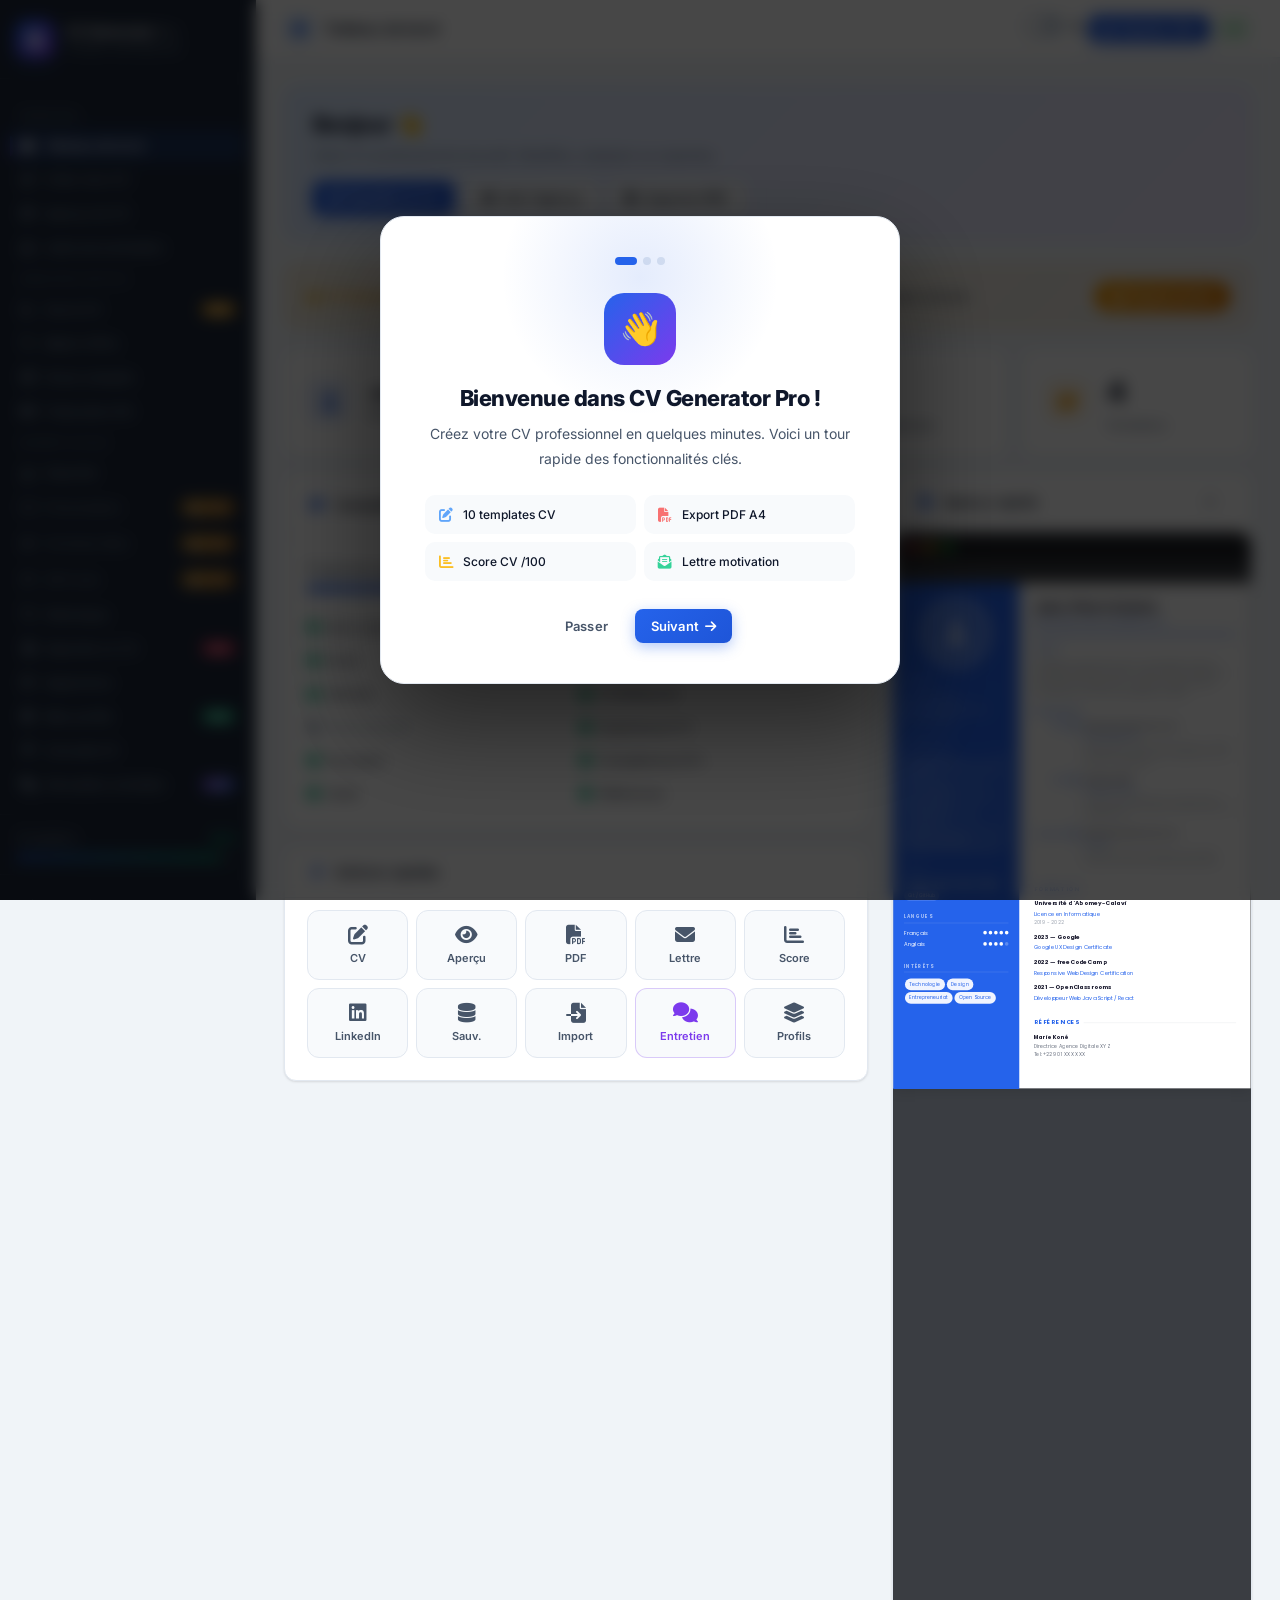
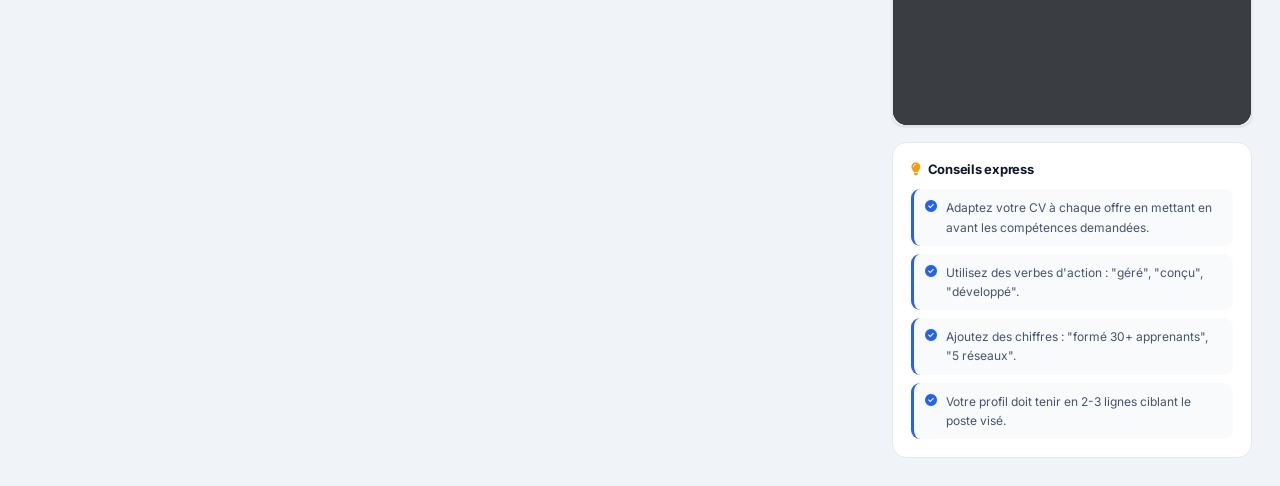
==== commit 47af0050: "feat: section prix, SEO meta, bouton partager, README mis à jour" ====
--- a/app.html
+++ b/app.html
@@ -301,6 +301,9 @@
         <button class="btn btn-primary btn-sm" onclick="exportPDF()">
           <i class="fas fa-download"></i> Exporter PDF
         </button>
+        <button class="btn btn-sm" onclick="shareApp()" style="background:rgba(52,199,89,.12);color:#34c759;border:1px solid rgba(52,199,89,.25)" title="Partager l'outil">
+          <i class="fas fa-share-nodes"></i>
+        </button>
       </div>
     </header>
 
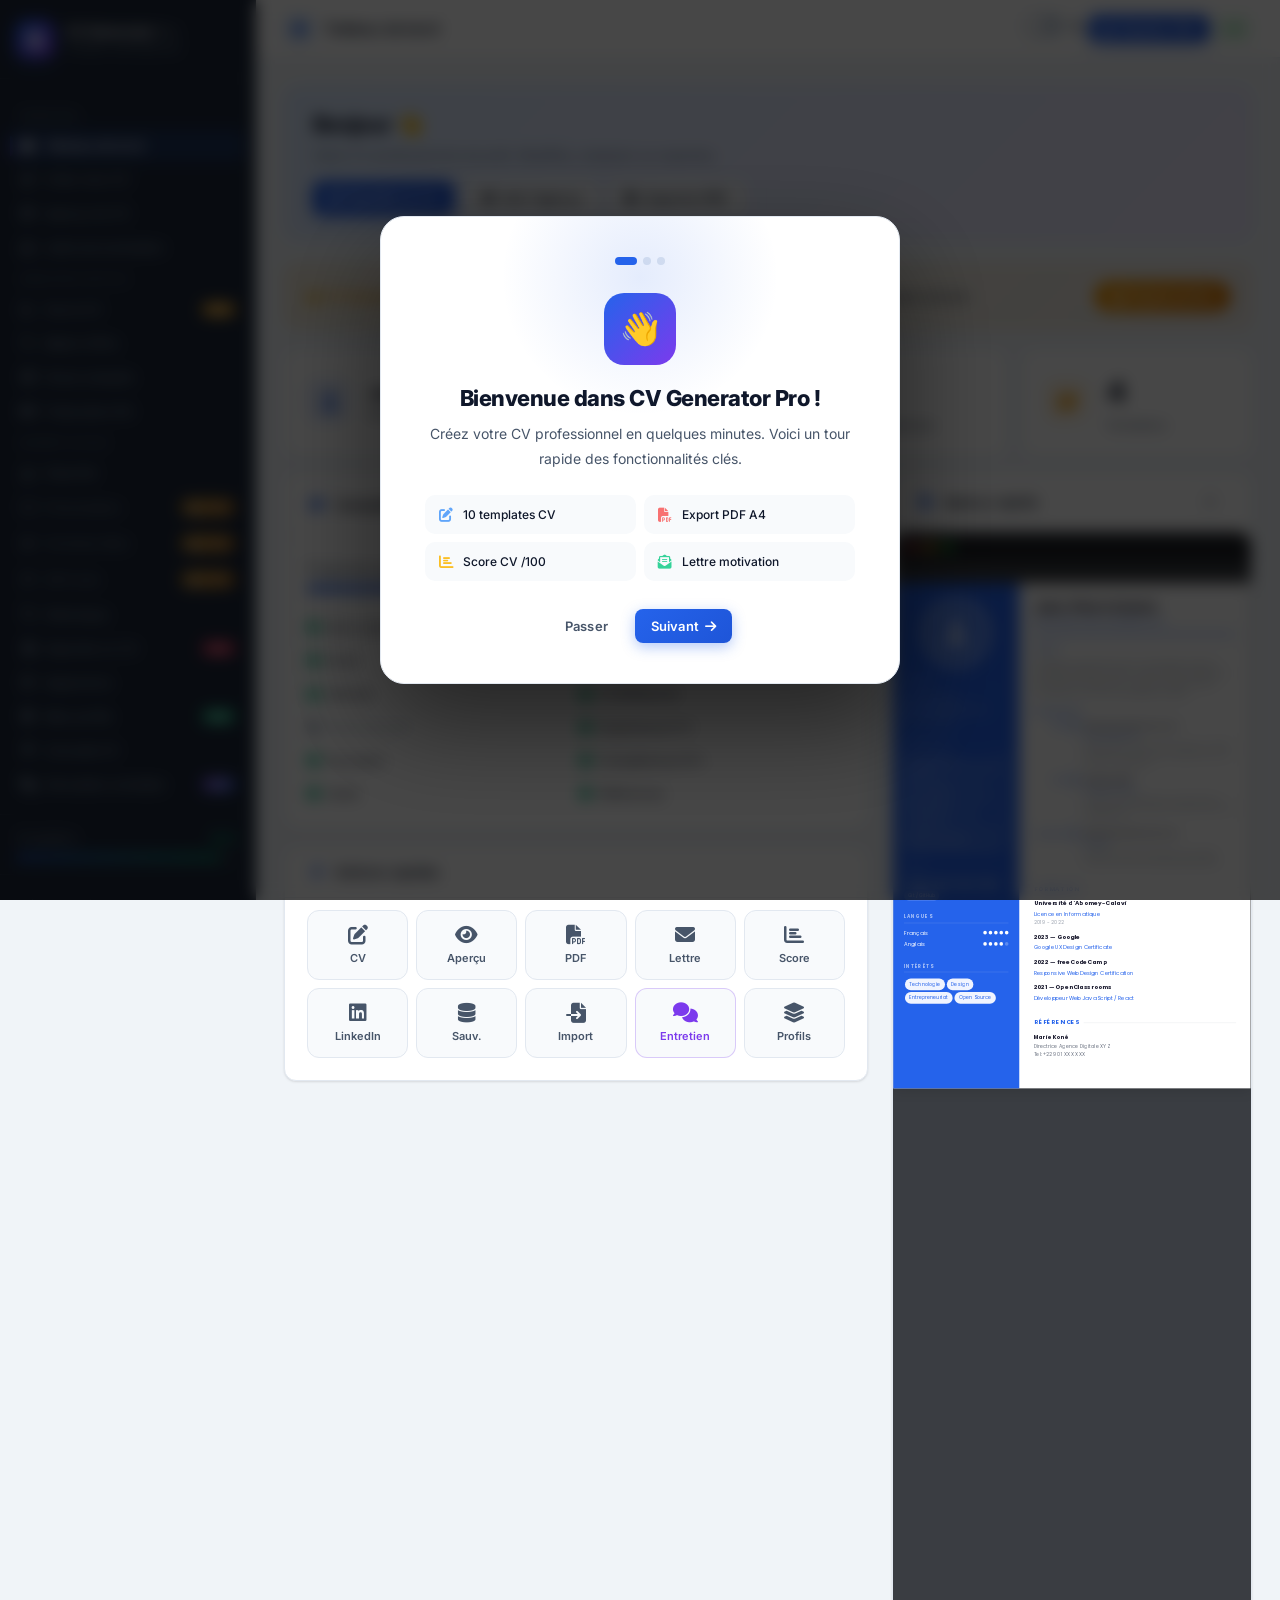
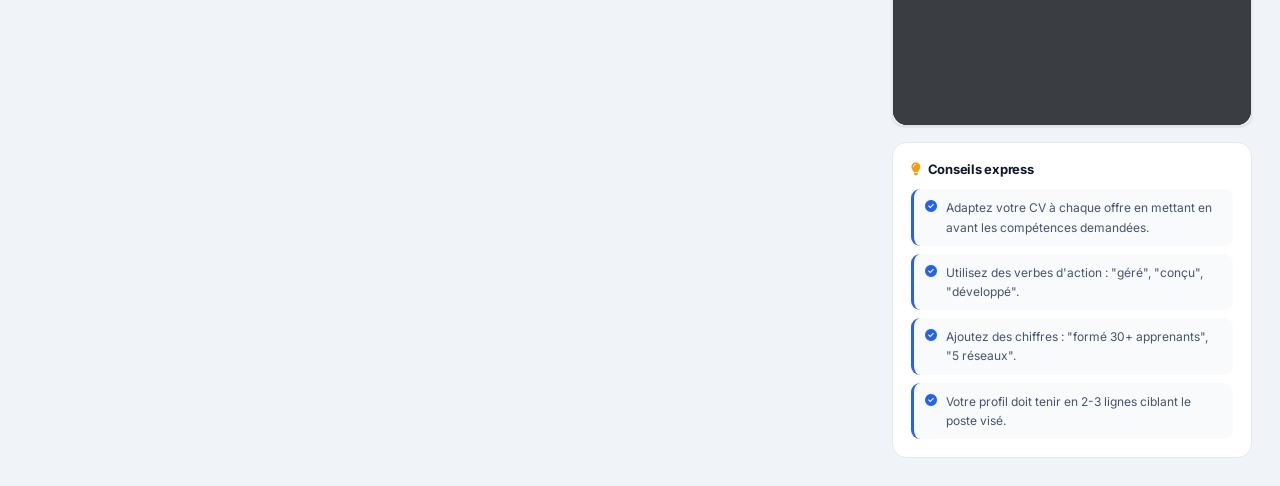
==== commit af575f0c: "feat: PWA installable — manifest, service worker, icons, meta tags" ====
--- a/app.html
+++ b/app.html
@@ -4,6 +4,17 @@
   <meta charset="UTF-8" />
   <meta name="viewport" content="width=device-width, initial-scale=1.0" />
   <title>CV Generator Pro — Thibaut A. Hoyochi</title>
+
+  <!-- PWA -->
+  <link rel="manifest" href="manifest.json" />
+  <meta name="theme-color" content="#0071e3" />
+  <meta name="mobile-web-app-capable" content="yes" />
+  <meta name="apple-mobile-web-app-capable" content="yes" />
+  <meta name="apple-mobile-web-app-status-bar-style" content="default" />
+  <meta name="apple-mobile-web-app-title" content="CV Pro" />
+  <link rel="apple-touch-icon" href="icons/icon-192.png" />
+  <link rel="icon" type="image/svg+xml" href="icons/icon.svg" />
+
   <link rel="preconnect" href="https://fonts.googleapis.com" />
   <link rel="preconnect" href="https://fonts.gstatic.com" crossorigin />
   <link href="https://fonts.googleapis.com/css2?family=Inter:wght@300;400;500;600;700&family=Poppins:wght@300;400;500;600;700;800&family=Montserrat:wght@400;500;600;700;800&family=Playfair+Display:wght@400;600;700&family=Raleway:wght@400;500;600;700&family=Lato:wght@300;400;700&display=swap" rel="stylesheet" />
@@ -1172,6 +1183,17 @@
           </div>
         </div>
       </div>
+
+      <!-- BLOC ACTIVATION PRO -->
+      <div class="card mt-16" id="proActivationCard">
+        <div class="card-header">
+          <h3><i class="fas fa-crown" style="color:#f59e0b"></i> Activation Pro</h3>
+        </div>
+        <div class="card-body" id="proActivationBody">
+          <!-- Rempli par JS -->
+        </div>
+      </div>
+
     </section>
 
     <!-- ════ PAGE: TIPS ════ -->
--- a/templates/template1.css
+++ b/templates/template1.css
@@ -11,7 +11,7 @@
   margin: 0 auto;
   background: #fff;
   box-shadow: 0 4px 30px rgba(0,0,0,0.15);
-  overflow: hidden;
+  overflow: visible;
 }
 
 /* ---- SIDEBAR ---- */
--- a/templates/template5.css
+++ b/templates/template5.css
@@ -10,7 +10,7 @@
   margin: 0 auto;
   background: #fff;
   box-shadow: 0 4px 30px rgba(0,0,0,0.15);
-  overflow: hidden;
+  overflow: visible;
 }
 
 /* ---- SIDEBAR ---- */
